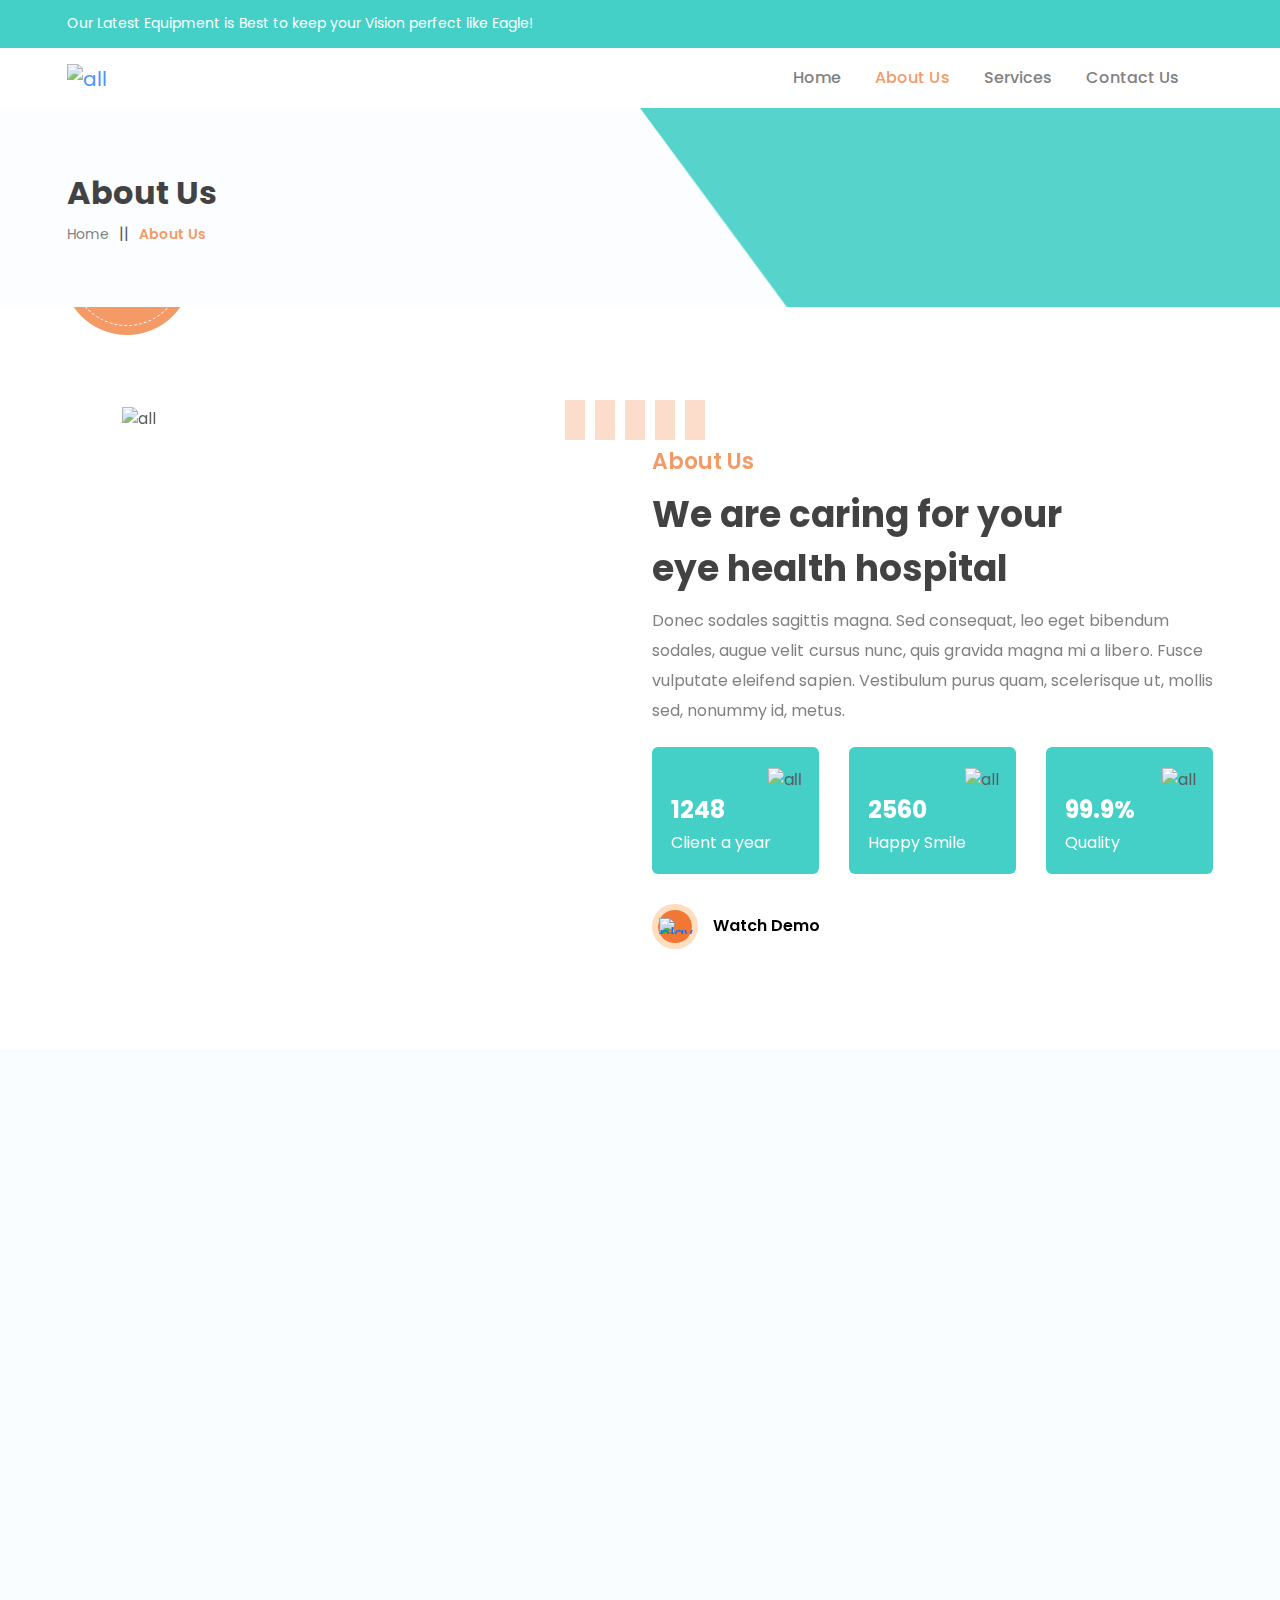
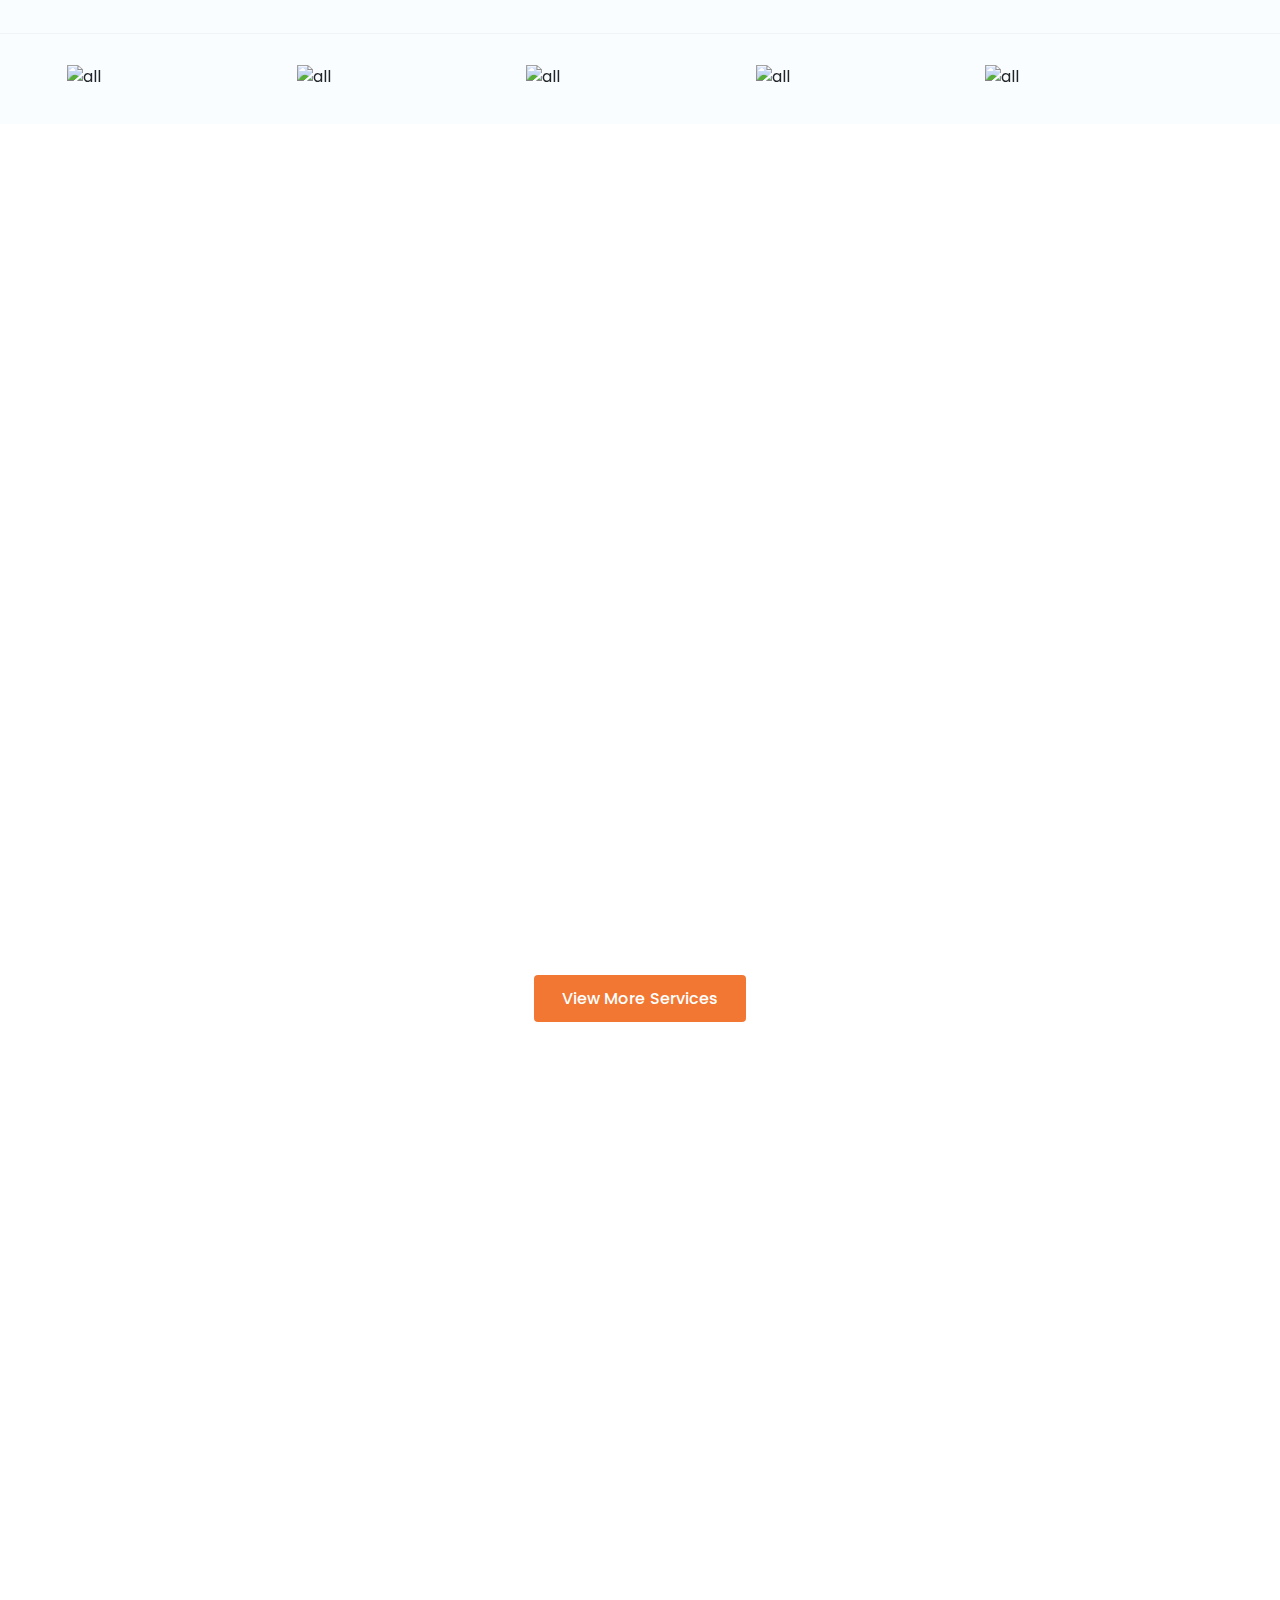
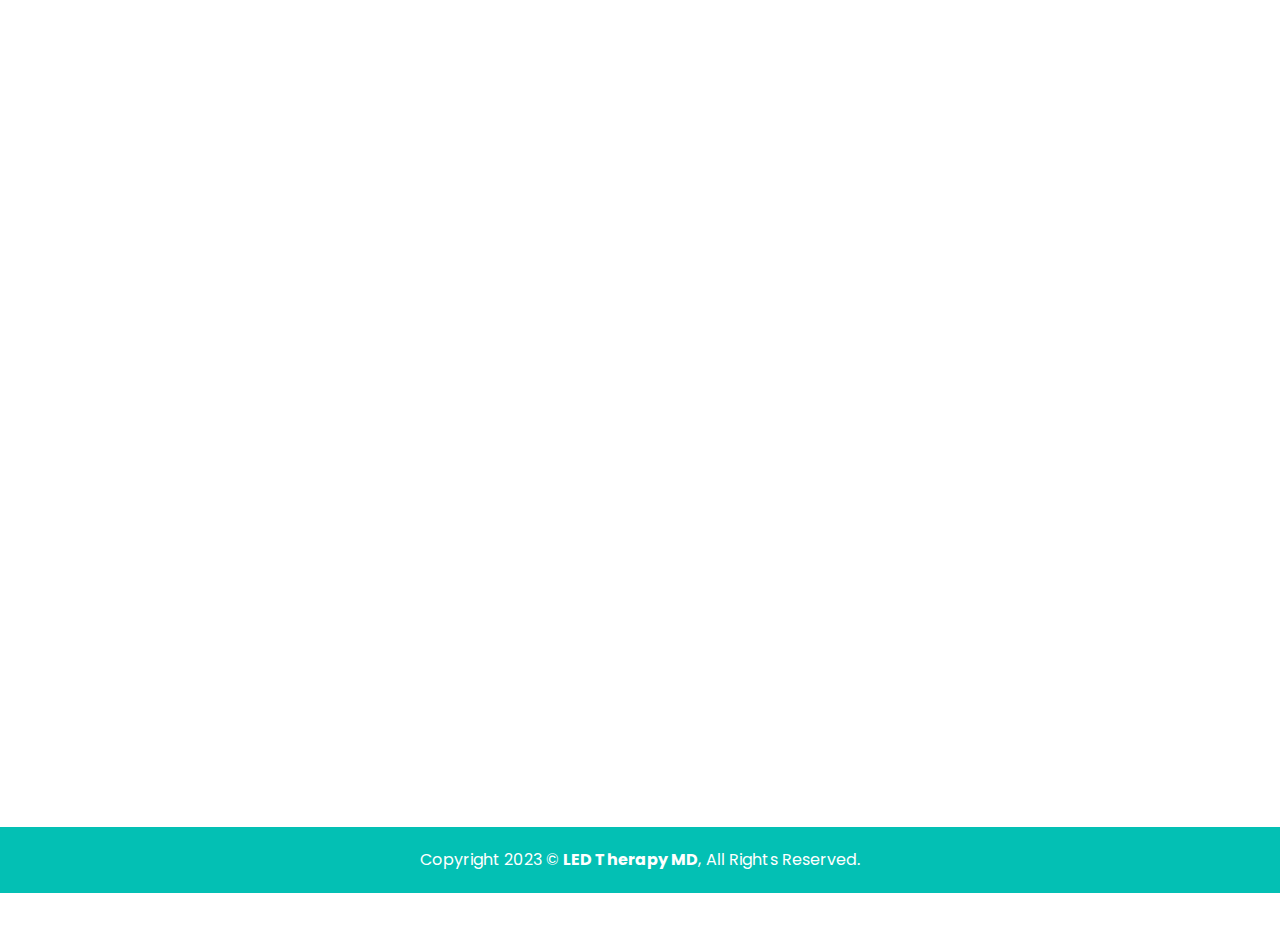
==== about-us.html @ 7382c35c "first commit" ====
<!DOCTYPE html>
<html lang="en">

    <head>
	<meta charset="UTF-8">
	<meta http-equiv="X-UA-Compatible" content="IE=edge">
	<meta name="viewport" content="width=device-width, initial-scale=1.0">
	<link rel="icon" type="image/x-icon" href="http://eyely.bracesol.com/assets/images/eyely-favicon.png">
	<title> About Us </title>
	<link href="assets/css/style.css" type="text/css" rel="stylesheet" media="all">
	<link href="assets/css/heo-css-lib.css" type="text/css" rel="stylesheet" media="all">
	<link href="assets/css/responsive.css" type="text/css" rel="stylesheet" media="all">
	<link href="assets/css/heo-slider.css" type="text/css" rel="stylesheet" media="all">
	<link href="assets/css/swiperslidermain.css" type="text/css" rel="stylesheet" media="all">
	<link href="assets/css/typography.css" type="text/css" rel="stylesheet" media="all">
	<link href="assets/css/bootstrap.min.css" rel="stylesheet" media="all" type="text/css">
	<link href="assets/css/select2.min.css" rel="stylesheet" type="text/css" media="all">
	<link href="assets/css/animatin-aos.css" rel="stylesheet" media="all" type="text/css">
	<link href="assets/css/fancybox.css" rel="stylesheet" media="all" type="text/css">
    </head>

    <body>
	<div class="loader-wrapper">
	    <div class="loaded flippers">
		<div></div>
		<div></div>
		<div></div>
		<div></div>
		<div></div>
	    </div>
	</div>
	<div class="heo-top-bar" data-aos="fade-down">
	    <div class="container">
		<div class="row no-gutters">
		    <div class="col-lg-8 col-md-8 col-sm-12 no-gutters">
			<div class="heo-tp-left">
			    <p>Our Latest Equipment is Best to keep your Vision perfect like Eagle!</p>
			</div>
		    </div>
		    <!-- <div class="col-lg-4 col-md-4 col-sm-12 no-gutters">
			<div class="heo-tp-right">
			    <ul>
				<li>
				    <p>Social: </p>
				</li>
				<li class="tb-social-list-item">
				    <a href="#"><span class="iconify" data-icon="icomoon-free:facebook" data-width="16" data-height="16"></span></a>
				</li>
				<li class="tb-social-list-item">
				    <a href="#"><span class="iconify" data-icon="icomoon-free:twitter" data-width="16" data-height="16"></span></a>
				</li>
				<li class="tb-social-list-item">
				    <a href="#"><span class="iconify" data-icon="jam:instagram" data-width="20" data-height="20"></span></a>
				</li>
				<li class="tb-social-list-item">
				    <a href="#"><span class="iconify" data-icon="icomoon-free:youtube" data-width="16" data-height="16"></span></a>
				</li>
			    </ul>

			</div>
		    </div> -->
		</div>
	    </div>
	</div>
	<!-- logo-nav-section -->
	<div class="heo-header-sec">
		<div class="container">
				<div class="row">
						<div class="heo-nav-bar-main">
								<nav class="navbar navbar-expand-lg ">
										<a class="navbar-brand " href="index.html"><img src="http://eyely.bracesol.com/assets/images/Eyely-logo.png" alt="all"></a>
										<button class="navbar-toggler" type="button" data-bs-toggle="collapse" data-bs-target="#navbarNavDropdown" aria-controls="navbarNavDropdown" aria-expanded="false" aria-label="Toggle navigation">
												<span class="navbar-toggler-icon"><span class="iconify" data-icon="uim:bars"></span></span>
										</button>
										<div class="collapse navbar-collapse heo-nav-bar " id="navbarNavDropdown">
												<ul class="navbar-nav">
														<li class="nav-item ">
																<a class="nav-link " href="index.html">Home</a>
														</li>
														<li class="nav-item">
																<a class="nav-link active" href="about-us.html">
																		About Us
																</a>
														</li>
														<li class="nav-item">
																<a class="nav-link" href="services.html">
																		Services
																</a>
														</li>
														<li class="nav-item">
																<a class="nav-link" href="contact-us.html">
																		Contact Us
																</a>
														</li>
												</ul>

										</div>

								</nav>
						</div>
				</div>

		</div>
</div>

	<section class="heo-sab-pages-banner" data-aos="fade-up">
	    <div class="container">
		<div class="heo-our-sub-page-caption">
		    <h2>About Us</h2>
		    <div class="heo-sub-pg-sub-cap">
			<a href="index.html">Home </a>
			<span>||</span>
			<a href="about-us.html" class="heo-cur-page"> About Us </a>
		    </div>
		</div>
	    </div>
	</section>

	<div class="heo-about-us-page" data-aos="fade-up">
	    <div class="container">
		<div class="heo-about-us-main">
		    <div class="row">
			<div class="col-lg-6 col-md-6 col-sm-12 col-12">
			    <div class="heo-au-main-img" data-aos="fade-up">
				<img src="http://eyely.bracesol.com/assets/images/about-us.png" alt="all">
				<div class="heo-au-exp-20">
				    <p>20+
					<small>Years of
					    Experience</small></p>
				</div>
			    </div>
			</div>
			<div class="col-lg-6 col-md-6 col-sm-12 col-12">
			    <div class="heo-au-right-sec" data-aos="fade-up">
				<div class="heo-au-heading">
				    <h4>About Us</h4>
				    <h2>We are caring for your eye health hospital</h2>
				</div>

				<div class="heo-au-detail" data-aos="fade-up">
				    <p class="heo-au-p">Donec sodales sagittis magna. Sed consequat, leo eget bibendum sodales, augue velit cursus nunc, quis gravida magna mi a libero. Fusce vulputate eleifend sapien. Vestibulum purus quam, scelerisque ut, mollis sed, nonummy
					id, metus.</p>
				</div>
				<div class="heo-au-acheivments" data-aos="fade-up">
				    <div class="heo-au-ac-item">
					<div class="au-ac-icon">
					    <img src="http://eyely.bracesol.com/assets/images/medal.svg" alt="all">
					</div>
					<div class="au-ac-content">
					    <h4>1248</h4>
					    <p>Client a year</p>
					</div>
				    </div>
				    <div class="heo-au-ac-item">
					<div class="au-ac-icon">
					    <img src="http://eyely.bracesol.com/assets/images/happiness.svg" alt="all">
					</div>
					<div class="au-ac-content">
					    <h4>2560</h4>
					    <p>Happy Smile</p>
					</div>
				    </div>
				    <div class="heo-au-ac-item">
					<div class="au-ac-icon">
					    <img src="http://eyely.bracesol.com/assets/images/like.svg" alt="all">
					</div>
					<div class="au-ac-content">
					    <h4>99.9%</h4>
					    <p>Quality</p>
					</div>
				    </div>
				</div>
				<div class="heo-au-watch-demo">
				    <a href="about-us.html">
					<div class="heo-au-play-bg">
					    <p class="heo-au-play">
						<img src="http://eyely.bracesol.com/assets/images/play.svg" alt="play">
					    </p>
					</div>
					<h6>Watch Demo</h6>
				    </a>
				</div>
			    </div>
			</div>
		    </div>
		</div>
	    </div>
	</div>
	<!-- heo-HOW IT’s WORK -->
	<section class="heo-au-how-works-sec">
	    <div class="heo-heading-sec" data-aos="zoom-in">
		<div class="container">
		    <div class="heo-headings">
			<h2>How It Works</h2>
			<h5>Choose a city and discover interesting spots to meet.</h5>
		    </div>
		</div>
	    </div>
	    <div class="heo-how-it-works-sec">
		<div class="container">
		    <div class="heo-how-it-works-main">
			<div class="row">
			    <div class="col-lg-4 col-md-6 col-sm-12 col-12">
				<div class="heo-hiw-list" data-aos="fade-up">
				    <div class="heo-hiw-img-icon"><span class="iconify" data-icon="uiw:date"></span></div>
				    <div class="heo-hiw-hover">
					<div class="heo-hiw-text">
					    <h5>Make An Appointment</h5>
					    <p>Lorem Ipsum simply dummy text of the printing and typesetting industry.</p>
					</div>
				    </div>
				    <div class="heo-hiw-bottom-img"><img src="http://eyely.bracesol.com/assets/images/step-01.svg" alt="all"></div>
				</div>
			    </div>
			    <div class="col-lg-4 col-md-6 col-sm-12 col-12">
				<div class="heo-hiw-list" data-aos="fade-up">
				    <div class="heo-hiw-img-icon"><span class="iconify" data-icon="ep:view"></span></div>
				    <div class="heo-hiw-hover">
					<div class="heo-hiw-text">
					    <h5>General Checkup</h5>
					    <p>Lorem Ipsum simply dummy text of the printing and typesetting industry.</p>
					</div>
				    </div>
				    <div class="heo-hiw-bottom-img"><img src="http://eyely.bracesol.com/assets/images/step-02.svg" alt="all"></div>
				</div>
			    </div>
			    <div class="col-lg-4 col-md-6 col-sm-12 col-12">
				<div class="heo-hiw-list heo-hiw-list-last" data-aos="fade-up">
				    <div class="heo-hiw-img-icon"><span class="iconify" data-icon="bi:file-earmark-medical"></span></div>
				    <div class="heo-hiw-hover">
					<div class="heo-hiw-text">
					    <h5>Prescribe & Payment</h5>
					    <p>Lorem Ipsum simply dummy text of the printing and typesetting industry.</p>
					</div>
				    </div>
				    <div class="heo-hiw-bottom-img"><img src="http://eyely.bracesol.com/assets/images/step-03.svg" alt="all"></div>
				</div>
			    </div>
			</div>
		    </div>
		</div>
	    </div>
	    <div class="heo-au-brands-slider">
		<hr class="heo-bs-hr">
		<div class="container">
		    <div class="heo-brands-slider-main">
			<div class="swiper-container heo-testi-swiper-container">
			    <!-- Additional required wrapper -->
			    <div class="swiper-wrapper">
				<!-- Slides -->
				<div class="swiper-slide"><img src="http://eyely.bracesol.com/assets/images/brand-1.png" alt="all">
				</div>
				<div class="swiper-slide"><img src="http://eyely.bracesol.com/assets/images/brand-6.png" alt="all">
				</div>
				<div class="swiper-slide"><img src="http://eyely.bracesol.com/assets/images/brand-4.png" alt="all">
				</div>
				<div class="swiper-slide"><img src="http://eyely.bracesol.com/assets/images/brand-5.png" alt="all">
				</div>
				<div class="swiper-slide"><img src="http://eyely.bracesol.com/assets/images/brand-6.png" alt="all">
				</div>
			    </div>
			    <!-- If we need navigation buttons -->
			</div>
		    </div>
		</div>
	    </div>
	</section>

	<!-- heo-services-section -->

	<section class="heo-au-services-sec">
	    <div class="heo-heading-sec" data-aos="zoom-in">
		<div class="container">
		    <div class="heo-headings">
			<h2>Eye Care Services</h2>
			<h5>Choose a city and discover interesting spots to meet.</h5>
		    </div>
		</div>
	    </div>
	    <div class="container">
		<div class="heo-services-main">
		    <div class="row ">
			<div class="col-lg-4 col-md-6 col-sm-6 col-12">
			    <div class="heo-ecs-list" data-aos="fade-up">
				<div class="heo-ecs-img">
				    <div class="heo-ecs-banner-img">
					<a href="services-detail.html"><img src="http://eyely.bracesol.com/assets/images/ecs-1.png" alt="all"></a>
				    </div>
				    <div class="hec-ecs-img-icon heo-btn-primary"><img src="http://eyely.bracesol.com/assets/images/testing-glasses.svg" alt="all"></div>
				</div>
				<div class="heo-ecs-text">
				    <h4><a href="services-detail.html">Surgical Procedure</a></h4>
				    <p>Lorem Ipsum simply dummy text of the printing and typesetting industry.</p>
				    <div class="heo-ecs-read-more">
					<a href="services-detail.html">
					    <h6>Read More</h6>
					    <p class="heo-read-more"><span class="iconify" data-icon="ep:d-arrow-right" data-width="12" data-height="12"></span></p>
					</a>
				    </div>
				</div>
				<div class="heo-ecs-bottom-img"><img src="http://eyely.bracesol.com/assets/images/ecs-muted-img-1.png" alt="all"></div>
			    </div>
			</div>

			<div class="col-lg-4 col-md-6 col-sm-6 col-12">
			    <div class="heo-ecs-list" data-aos="fade-up">
				<div class="heo-ecs-img">
				    <div class="heo-ecs-banner-img">
					<a href="services-detail.html"><img src="http://eyely.bracesol.com/assets/images/ecs-2.png" alt="all"></a>
				    </div>
				    <div class="hec-ecs-img-icon  heo-btn-primary heo-btn-primary"><img src="http://eyely.bracesol.com/assets/images/eye1.svg" alt="all"></div>
				</div>
				<div class="heo-ecs-text">
				    <h4><a href="services-detail.html">Laser Lasik</a></h4>
				    <p>Lorem Ipsum simply dummy text of the printing and typesetting industry.</p>
				    <div class="heo-ecs-read-more">
					<a href="services-detail.html">
					    <h6>Read More</h6>
					    <p class="heo-read-more"><span class="iconify" data-icon="ep:d-arrow-right" data-width="12" data-height="12"></span></p>
					</a>
				    </div>
				</div>
				<div class="heo-ecs-bottom-img"><img src="http://eyely.bracesol.com/assets/images/ecs-muted-img-2.png" alt="all"></div>
			    </div>
			</div>
			<div class="col-lg-4 col-md-6 col-sm-6 col-12">
			    <div class="heo-ecs-list" data-aos="fade-up">
				<div class="heo-ecs-img">
				    <div class="heo-ecs-banner-img">
					<a href="services-detail.html"><img src="http://eyely.bracesol.com/assets/images/ecs-3.png" alt="all"></a>
				    </div>
				    <div class="hec-ecs-img-icon  heo-btn-primary"><img src="http://eyely.bracesol.com/assets/images/laser-surgery.svg" alt="all"></div>
				</div>
				<div class="heo-ecs-text">

				    <h4> <a href="services-detail.html">Eye Therapy</a></h4>


				    <p>Lorem Ipsum simply dummy text of the printing and typesetting industry.</p>
				    <div class="heo-ecs-read-more">
					<a href="services-detail.html">
					    <h6>Read More</h6>
					    <p class="heo-read-more"><span class="iconify" data-icon="ep:d-arrow-right" data-width="12" data-height="12"></span></p>
					</a>
				    </div>
				</div>
				<div class="heo-ecs-bottom-img"><img src="http://eyely.bracesol.com/assets/images/ecs-muted-img-3.png" alt="all"></div>
			    </div>
			</div>
			<div class="col-lg-4 col-md-6 col-sm-6 col-12">
			    <div class="heo-ecs-list" data-aos="fade-up">
				<div class="heo-ecs-img">
				    <div class="heo-ecs-banner-img">
					<a href="services-detail.html"><img src="http://eyely.bracesol.com/assets/images/ecs-4.png" alt="all"></a>
				    </div>
				    <div class="hec-ecs-img-icon  heo-btn-primary"><img src="http://eyely.bracesol.com/assets/images/red-eyes.svg" alt="all"></div>
				</div>
				<div class="heo-ecs-text">

				    <h4> <a href="services-detail.html">Dry infection Threat</a></h4>

				    <p>Lorem Ipsum simply dummy text of the printing and typesetting industry.</p>
				    <div class="heo-ecs-read-more">
					<a href="services-detail.html">
					    <h6>Read More</h6>
					    <p class="heo-read-more"><span class="iconify" data-icon="ep:d-arrow-right" data-width="12" data-height="12"></span></p>
					</a>
				    </div>
				</div>
				<div class="heo-ecs-bottom-img"><img src="http://eyely.bracesol.com/assets/images/ecs-muted-img-4.png" alt="all"></div>
			    </div>
			</div>
			<div class="col-lg-4 col-md-6 col-sm-6 col-12">
			    <div class="heo-ecs-list" data-aos="fade-up">
				<div class="heo-ecs-img">
				    <div class="heo-ecs-banner-img">
					<a href="services-detail.html"><img src="http://eyely.bracesol.com/assets/images/ecs-5.png" alt="all"></a>
				    </div>
				    <div class="hec-ecs-img-icon  heo-btn-primary"><img src="http://eyely.bracesol.com/assets/images/laser-surgery-1.svg" alt="all"></div>
				</div>
				<div class="heo-ecs-text">

				    <h4> <a href="services-detail.html">Eye Test Care</a></h4>

				    <p>Lorem Ipsum simply dummy text of the printing and typesetting industry.</p>
				    <div class="heo-ecs-read-more">
					<a href="services-detail.html">
					    <h6>Read More</h6>
					    <p class="heo-read-more"><span class="iconify" data-icon="ep:d-arrow-right" data-width="12" data-height="12"></span></p>
					</a>
				    </div>
				</div>
				<div class="heo-ecs-bottom-img"><img src="http://eyely.bracesol.com/assets/images/ecs-muted-img-5.png" alt="all"></div>
			    </div>
			</div>
			<div class="col-lg-4 col-md-6 col-sm-6 col-12">
			    <div class="heo-ecs-list" data-aos="fade-up">
				<div class="heo-ecs-img">
				    <div class="heo-ecs-banner-img">
					<a href="services-detail.html"><img src="http://eyely.bracesol.com/assets/images/ecs-6.png" alt="all"></a>
				    </div>
				    <div class="hec-ecs-img-icon  heo-btn-primary"><img src="http://eyely.bracesol.com/assets/images/lens-holder-1.svg" alt="all"></div>
				</div>
				<div class="heo-ecs-text">

				    <h4><a href="services-detail.html">Contact Lenses</a></h4>

				    <p>Lorem Ipsum simply dummy text of the printing and typesetting industry.</p>
				    <div class="heo-ecs-read-more">
					<a href="services-detail.html">
					    <h6>Read More</h6>
					    <p class="heo-read-more"><span class="iconify" data-icon="ep:d-arrow-right" data-width="12" data-height="12"></span></p>
					</a>
				    </div>
				</div>
				<div class="heo-ecs-bottom-img"><img src="http://eyely.bracesol.com/assets/images/ecs-muted-img-6.png" alt="all"></div>
			    </div>
			</div>

		    </div>
		    <div class="heo-view-more"><a href="services.html" class="heo-btn-success">View More Services</a></div>
		</div>
	    </div>
	</section>

	<!-- heo-TESTIMONIALS-sec -->

	<section class="heo-au-testiminial-sec" data-aos="fade-up">
	    <div class="container">
		<div class="heo-heading-sec" data-aos="zoom-in">
		    <div class="container">
			<div class="heo-headings">
			    <h2>What Our Client’s Say</h2>
			    <h5>Choose a city and discover interesting spots to meet.</h5>
			</div>
		    </div>
		</div>
		<div class="heo-testiminial-main">

		    <div class="row">
			<div class="col-lg-12 col-md-12 col-sm-12 col-12">
			    <div class="heo-tm-feedbackslider" data-aos="zoom-in">
				<div class="swiper-container heo-clients-fb">
				    <!-- Additional required wrapper -->
				    <div class="swiper-wrapper">
					<!-- Slides -->
					<div class="swiper-slide">
					    <div class="heo-cilent-fb-inner">
						<div class="heo-client-fb-img"><img src="http://eyely.bracesol.com/assets/images/Ellipse-1977.png" alt="all"></div>
						<div class="client-fb-name">
						    <h5>Isabel jhon</h5>
						    <h6>Manager</h6>
						</div>
						<div class="heo-client-fb-msg" data-aos="fade-up">

						    <div class="client-fb-detail">
							<p data-aos="fade-up">Donec quam felis, ultricies nec, pellentesque eu, pretium quis, sem. Nulla consequat massa quis enim. Donec pede justo, fringilla vel, aliquet nec, vulputate eget, arcu.</p>
						    </div>
						</div>
					    </div>
					</div>
					<div class="swiper-slide">
					    <div class="heo-cilent-fb-inner">
						<div class="heo-client-fb-img"><img src="http://eyely.bracesol.com/assets/images/client-img.png" alt="all"></div>
						<div class="client-fb-name">
						    <h5>Marley</h5>
						    <h6>Coordinator</h6>
						</div>
						<div class="heo-client-fb-msg" data-aos="fade-up">

						    <div class="client-fb-detail">
							<p data-aos="fade-up">Donec quam felis, ultricies nec, pellentesque eu, pretium quis, sem. Nulla consequat massa quis enim. Donec pede justo, fringilla vel, aliquet nec, vulputate eget, arcu.</p>
						    </div>
						</div>
					    </div>
					</div>
					<div class="swiper-slide">
					    <div class="heo-cilent-fb-inner">
						<div class="heo-client-fb-img"><img src="http://eyely.bracesol.com/assets/images/warren.png" alt="all"></div>
						<div class="client-fb-name">
						    <h4>Warren</h4>
						    <h6>Director</h6>
						</div>
						<div class="heo-client-fb-msg" data-aos="fade-up">

						    <div class="client-fb-detail">
							<p data-aos="fade-up">Donec quam felis, ultricies nec, pellentesque eu, pretium quis, sem. Nulla consequat massa quis enim. Donec pede justo, fringilla vel, aliquet nec, vulputate eget, arcu.</p>
						    </div>
						</div>
					    </div>
					</div>
				    </div>
				    <!-- If we need pagination -->

				</div>
			    </div>
			</div>
		    </div>
		</div>
	    </div>
	</section>

	<!-- heo-blog-sec -->





	<!-- heo-Scroll-top-sec -->
	<div id="scrollTopBtn" title="Go to top">
	    <div class="heo-btn-success"><span class="iconify" data-icon="oi:arrow-top" data-width="18"></span></div>
	</div>


	<!-- heo-footr-sec -->
	<footer class="heo-main-footer">
		<div class="heo-footer-newsletter" data-aos="fade-up">
				<div class="container">
						<div class="heo-footer-newsletter-main">
								<div class="row">
										<div class="col-lg-6 col-md-6 col-12">
												<div class="heo-footer-newsletter-text">
														<h5>Subscribe Our Email Newsletter & Stay Tuned</h5>
														<p>Nam quam nunc, blandit vel, luctus pulvinar, hendrerit id, lorem. Maecenas necNam quam nunc, blandit vel,</p>
												</div>
										</div>
										<div class="col-lg-6 col-md-6 col-12">
												<div class="heo-footer-nl-btn">
														<input type="email" placeholder="Your email address">
														<button id="submit" class="heo-btn-success">Subscribe</button>
												</div>
										</div>
								</div>
						</div>
				</div>
		</div>

		<section class="heo-footer-sec" data-aos="fade-up">
				<div class="container">
						<div class="heo-footer-main">
								<div class="row">
										<div class="col-lg-4 col-md-4 col-sm-12 col-12">
												<div class="heo-footer-information">
														<div class="heo-footer-log-head">
																<div class="heo-footer-logo" data-aos="fade-up"><img src="http://eyely.bracesol.com/assets/images/Eyely-logo.png" alt="all"></div>
																<p data-aos="fade-up">Nam quam nunc, blandit vel, luctus pulvinar, hendrerit id, lorem. Maecenas nec odio et ante tincidunt tempus. Donec vitae sapien ut libero venenatis faucibus.Etiam sit amet </p>
														</div>

														<div class="heo-footer-contact">
																<div data-aos="fade-up"><a href="tel:+96858624824"><span class="iconify" data-icon="carbon:phone-voice" data-width="20"></span>+9685 (8624) 824</a>
																</div>
																<div data-aos="fade-up"><a href="mailto:healthieo@eyecare.com"><span class="iconify" data-icon="clarity:email-solid" data-width="20"></span>healthieo@eyecare.com</a>
																</div>
																<div data-aos="fade-up"><a href="javascript:void(0)"><span class="iconify" data-icon="entypo:location-pin" data-width="20"></span>Kaduruwela , Kona utter</a>
																</div>
														</div>
												</div>

										</div>
										<div class="col-lg-4 col-md-4 col-sm-6 col-12">
												<div class="heo-footer-quick-links">
														<h5 data-aos="fade-up">Quick Links</h5>
														<ul data-aos="fade-up">
																<li>
																		<div class="heo-footer-ql-nav"><span class="iconify" data-icon="map:circle" data-width="8"></span><a href="about-us.html">About Us</a></div>

																</li>
																<li>
																		<div class="heo-footer-ql-nav"><span class="iconify" data-icon="map:circle" data-width="8"></span><a href="contact-us.html">Contact Us</a></div>
																</li>
																<li>
																		<div class="heo-footer-ql-nav"><span class="iconify" data-icon="map:circle" data-width="8"></span><a href="services.html">Services</a></div>
																</li>
														</ul>
												</div>
										</div>
										<!-- <div class="col-lg-4 col-md-4 col-sm-6 col-12">
												<div class="heo-best-gallery-list">
														<h5 data-aos="fade-up">Best Gallery</h5>
														<div class="row" data-aos="fade-up">
																<div class="col-xl-3 col-lg-4 col-md-6 col-sm-4 col-3">
																		<div class="heo-best-gallery-img">
																				<a data-fancybox="ftr-gallery" data-src="http://eyely.bracesol.com/assets/images/Rectangle-1640.png">
																						<img src="http://eyely.bracesol.com/assets/images/Rectangle-1640.png" class="heo-blog-img-responsive" alt="Trail">
																				</a>
																		</div>
																</div>
																<div class="col-xl-3 col-lg-4 col-md-6 col-sm-4 col-3">
																		<div class="heo-best-gallery-img">
																				<a data-fancybox="ftr-gallery" data-src="http://eyely.bracesol.com/assets/images/Rectangle-1641.png">
																						<img src="http://eyely.bracesol.com/assets/images/Rectangle-1641.png" class="heo-blog-img-responsive" alt="Trail">
																				</a>
																		</div>
																</div>
																<div class="col-xl-3 col-lg-4 col-md-6 col-sm-4 col-3">
																		<div class="heo-best-gallery-img">
																				<a data-fancybox="ftr-gallery" data-src="http://eyely.bracesol.com/assets/images/Rectangle-1642.png">
																						<img src="http://eyely.bracesol.com/assets/images/Rectangle-1642.png" class="heo-blog-img-responsive" alt="Trail">
																				</a>
																		</div>
																</div>
																<div class="col-xl-3 col-lg-4 col-md-6 col-sm-4 col-3">
																		<div class="heo-best-gallery-img">
																				<a data-fancybox="ftr-gallery" data-src="http://eyely.bracesol.com/assets/images/Rectangle-1643.png">
																						<img src="http://eyely.bracesol.com/assets/images/Rectangle-1643.png" class="heo-blog-img-responsive" alt="Trail">
																				</a>
																		</div>
																</div>
																<div class="col-xl-3 col-lg-4 col-md-6 col-sm-4 col-3">
																		<div class="heo-best-gallery-img">
																				<a data-fancybox="ftr-gallery" data-src="http://eyely.bracesol.com/assets/images/Rectangle-1644.png">
																						<img src="http://eyely.bracesol.com/assets/images/Rectangle-1644.png" class="heo-blog-img-responsive" alt="Trail">
																				</a>
																		</div>
																</div>
																<div class="col-xl-3 col-lg-4 col-md-6 col-sm-4 col-3">
																		<div class="heo-best-gallery-img">
																				<a data-fancybox="ftr-gallery" data-src="http://eyely.bracesol.com/assets/images/Rectangle-1645.png">
																						<img src="http://eyely.bracesol.com/assets/images/Rectangle-1645.png" class="heo-blog-img-responsive" alt="Trail">
																				</a>
																		</div>
																</div>
																<div class="col-xl-3 col-lg-4 col-md-6 col-sm-4 col-3">
																		<div class="heo-best-gallery-img">
																				<a data-fancybox="ftr-gallery" data-src="http://eyely.bracesol.com/assets/images/Rectangle-1646.png">
																						<img src="http://eyely.bracesol.com/assets/images/Rectangle-1646.png" class="heo-blog-img-responsive" alt="Trail">
																				</a>
																		</div>
																</div>
																<div class="col-xl-3 col-lg-4 col-md-6 col-sm-4 col-3">
																		<div class="heo-best-gallery-img">
																				<a data-fancybox="ftr-gallery" data-src="http://eyely.bracesol.com/assets/images/Rectangle-1647.png">
																						<img src="http://eyely.bracesol.com/assets/images/Rectangle-1647.png" class="heo-blog-img-responsive" alt="Trail">
																				</a>
																		</div>
																</div>
														</div>
												</div>
												<div class="heo-footer-sl-main">
														<h6>Social:</h6>
														<div class="heo-footer-social-link">
																<ul>
																		<li><a href="javascript:void(0)" class="heo-btn-primary"><span class="iconify" data-icon="fontisto:facebook" data-width="15" data-height="18"></span></a></li>
																		<li><a href="javascript:void(0)" class="heo-btn-primary"><span class="iconify" data-icon="el:twitter" data-width="15"></span></a></li>
																		<li><a href="javascript:void(0)" class="heo-btn-primary"><span class="iconify" data-icon="bi:instagram" data-width="15"></span></a></li>
																		<li><a href="javascript:void(0)" class="heo-btn-primary"><span class="iconify" data-icon="icomoon-free:youtube" data-width="15" data-height="20"></span></a></li>
																</ul>
														</div>
												</div>
										</div> -->
								</div>
						</div>
				</div>
		</section>
		<div class="footer-copyright-sec">
				<div class="container">
						<div class="heo-footer-copy-rights">
								<div class="heo-footer-comp-cr">
										<p>Copyright 2023 © <b>LED Therapy MD</b>, All Rights Reserved.</p>
								</div>

						</div>
				</div>
		</div>
</footer>

	<!-- js-files -->
	<script src="assets/js/jquery-3.3.1.min.js"></script>
	<script src="assets/js/main.js"></script>
	<script src="assets/js/heo-slider.js"></script>
	<script src="assets/js/fancybox.js"></script>
	<script src="assets/js/bootstrap.bundle.min.js"></script>
	<script src="assets/js/heo-slider.js"></script>
	<script src="assets/js/iconify.min.js"></script>
	<script src="assets/js/select2.min.js"></script>
	<script src="assets/js/animation-aos.js"></script>
	<script>
	    AOS.init({
		duration: 1200,
		offset: 100,
		once: true
	    });
	</script>
	<!-- js-files -->
    </body>
</html>
---- assets/css/style.css ----
* {
    margin: 0px;
    padding: 0px;
    box-sizing: border-box;
}

.container {
    max-width: 1170px;
    width: 100%;
    margin: 0px auto;
}

body,
html {
    scroll-behavior: smooth;
    width: 100%;
}
/* ==================top-bar =================*/

.heo-top-bar {
    background-color: var(--heo-primary);
}

.heo-top-bar .row {
    background-color: var(--heo-primary);
}

.no-gutters {
    margin-right: 0 !important;
    margin-left: 0 !important;
    padding-right: 0 !important;
    padding-left: 0 !important;
}

.heo-tp-left {
    padding: 13px 0px 14px;
}

.heo-top-bar p {
    margin-bottom: 0px;
}

.heo-tp-left p {
    color: var(--heo-light);
    font-style: normal;
    line-height: 21px !important;
    font-size: 14px !important;
}

.heo-tp-right ul {
    margin: 0px;
    padding: 0px;
    display: flex;
    gap: 2px;
    justify-content: flex-end;
    align-items: center;
}

.heo-tp-right ul li {
    margin-bottom: 0px;
    list-style: none;
}

.heo-tp-right ul li p {
    list-style: none;
    color: var(--heo-light);
    padding: 13px 19px 14px 0px;
    line-height: 21px !important;
    font-size: 14px !important;
}

li.tb-social-list-item {
    max-width: 40px;
    width: 100%;
    background: rgb(0, 0, 0, 0.2);
    padding: 12px 15px;
    display: flex;
    justify-content: center;
    align-items: center;
}

li.tb-social-list-item:hover {
    background: var(--heo-success);
    transition: ease 0.5s;
}

.heo-tp-right ul li a {
    font-size: 16px;
    color: var(--heo-light);
}
/* =================logo-nav-baaaar=============== */

.dropdown:hover .dropdown-menu {
    display: block;
}

.navbar-toggler-icon {
    display: flex !important;
    align-items: center;
}

.heo-nav-bar-main .heo-nav-bar {
    background: var(--heo-light);
    border-radius: 10px;
}

.navbar-expand-lg .navbar-collapse {
    justify-content: flex-end;
}

.heo-nav-bar-main .navbar {
    padding: 0px;
}

.heo-nav-bar-main .navbar-brand {
    margin-right: 97px !important;
    padding: 0px !important;
}

.heo-nav-bar .nav-link {
    padding: 0px !important;
    margin-right: 34px;
}

.heo-nav-bar {
    justify-content: space-between;
}

.heo-nav-bar svg {
    color: var(--heo-primary);
}

li.nav-item .active {
    color: var(--heo-success);
}

li.nav-item .active svg {
    color: var(--heo-success);
}

.dropdown-item.active,
.dropdown-item:active {
    color: var(--heo-light) !important;
    background: var(--heo-primary) !important;
}

.heo-nav-bar svg:hover {
    color: var(--heo-success);
    transition: ease 0.5s;
}

.heo-nav-bar ul {}

.heo-nav-bar li a {
    display: flex;
    align-items: center;
}

.heo-nav-bar ul li a {
    font-weight: 500;
    font-size: 16px;
    line-height: 17px;
    /* identical to box height */
    letter-spacing: 0.0015em;
    color: var(--heo-davyGray);
    height: 60px;
    line-height: 60px;
}

.heo-nav-bar ul li a:hover {
    color: var(--heo-success);
    transition: ease 0.5s;
}

.heo-dropdown-menu {
    border: none !important;
    padding: 0px !important;
    border-radius: 4px !important;
    box-shadow: rgba(50, 50, 93, 0.25) 0px 13px 27px -5px, rgba(0, 0, 0, 0.3) 0px 8px 16px -8px;
    z-index: 1;
}

.heo-dropdown-menu .dropdown-item {
    font-size: 14px !important;
    font-weight: 500 !important;
    line-height: 45px !important;
    height: 45px;
    background: var(--heo-light);
    color: var(--heo-davyGray);
}

.heo-dropdown-menu li {
    border-bottom: 1px solid var(--heo-whisper) !important;
}

.heo-dropdown-menu li:last-child {
    border-bottom: 0px !important;
}

.heo-dropdown-menu .dropdown-item:hover {
    color: var(--heo-light);
    background: var(--heo-primary) !important;
}

.heo-dropdown-menu .dropdown-item:hover {
    background: var(--heo-primary) !important;
}

.navbar-toggler:focus {
    box-shadow: none !important;
}
/* ============================slider-section========================== */

.heo-header-slider-main {
    padding: 100px 0px 165px;
}

section.heo-slider-sec .swiper-container {
    max-width: 1140px;
}

.heo-header-slide-img {
    position: absolute;
    bottom: 0px;
    top: 0px;
    right: 10px;
    z-index: -1;
}

.heo-header-slide-img img {
    width: 100%;
    height: 100%;
}

.heo-header-slider-main h4 {
    color: var(--heo-success);
    margin-bottom: 0px;
}

.heo-header-slider-main h1 {
    color: var(--heo-dark);
    margin-bottom: 0px;
}

.heo-header-slider-main h1 span {
    display: block;
    font-weight: 700;
    font-size: 34px;
    line-height: 42px;
    /* identical to box height */
}

.heo-header-slider-main small {
    color: var(--heo-success);
    font-weight: 700;
    font-size: 34px;
    line-height: 42px;
}

.heo-header-slider-main p {
    margin-bottom: 0px;
    font-weight: 500;
    font-size: 16px;
    line-height: 24px;
    /* or 150% */
    letter-spacing: 0.15px;
    color: var(--heo-davyGray);
    width: 558px;
}

.heo-header-slider-text {
    display: flex;
    flex-wrap: wrap;
    align-items: flex-start;
    gap: 5px;
    flex-direction: column;
}

.heo-slider-sec {
    padding: 60px 0px 0px;
    margin-bottom: 100px;
}

.heo-header-slider-app-btn {
    display: flex;
    align-items: center;
    flex-wrap: wrap;
    gap: 25px;
    margin-top: 31px;
}

.heo-header-slider-app-btn a {
    text-decoration: none;
    padding: 15px 19px;
    font-weight: 500;
    font-size: 16px;
    line-height: 19px;
    border-radius: 4px;
}
/* ============================heading-section=============== */

.heo-headings {
    text-align: center;
}

.heo-headings h2 {
    color: var(--heo-dark);
    margin-bottom: 10px;
    text-transform: capitalize;
}

.heo-headings h5 {
    color: var(--heo-davyGray);
    margin-bottom: 0px;
}
/* =================our-services=============== */

.heo-services-main {
    padding-bottom: 100px;
    margin-top: 80px;
}

.heo-ecs-list {
    background: var(--heo-light);
}

.heo-ecs-list .heo-ecs-banner-img img {
    width: 100%;
}

.heo-ecs-list a {
    text-decoration: none;
    color: var(--heo-charcol);
}

.heo-ecs-img {
    position: relative;
}

.hec-ecs-img-icon {
    position: absolute;
    bottom: -25px;
    left: 22px;
    padding: 11px;
    border-radius: 40px;
    background-color: var(--heo-success);
    offset: 0px;
    outline: 1px dashed var(--heo-light);
    outline-offset: -10px;
    height: 76px;
    width: 76px;
    text-align: center;
    line-height: 49px;
}

.hec-ecs-img-icon:hover {
    background-color: var(--heo-primary);
}

.heo-ecs-text {
    padding: 49px 28px 37px 30px;
    border: 1px solid var(--heo-whisper);
    border-radius: 0px 0px 6px 6px;
}

.heo-ecs-text h4 {
    color: var(--heo-dark);
    margin: 0px;
}

.heo-ecs-text a:hover {
    color: var(--heo-primary);
}

.heo-ecs-text a:hover .heo-read-more {
    background-color: var(--heo-primary);
    color: var(--heo-light);
}

.heo-ecs-text p {
    color: var(--heo-davyGray);
    margin: 0px;
    padding: 10px 0px;
}

.heo-ecs-read-more a {
    display: flex;
    flex-direction: row;
    align-items: center;
    gap: 14px;
}

.heo-ecs-read-more h6 {
    margin-bottom: 0px;
}

.heo-ecs-text p.heo-read-more {
    background: var(--heo-success);
    padding: 4px;
    border-radius: 20px;
    color: var(--heo-light);
    height: 25px !important;
    width: 25px;
    display: inline-block;
    line-height: 0px;
    text-decoration: none;
    display: flex;
    align-items: center;
    justify-content: center;
}

.heo-ecs-list {
    position: relative;
    margin-bottom: 30px;
    border-radius: 6px;
}

.heo-ecs-list:hover {
    box-shadow: 0px 2px 16px rgba(70, 70, 70, 0.2);
}

.heo-ecs-bottom-img {
    position: absolute;
    bottom: 10px;
    right: 28px;
    max-width: 65px;
    width: 100%;
}

.heo-ecs-bottom-img img {
    width: 100%;
}

.heo-view-more {
    text-align: center;
    margin-top: 30px;
}

.heo-view-more a {
    text-decoration: none;
    font-style: normal;
    font-weight: 500;
    font-size: 16px;
    line-height: 19px;
    letter-spacing: 0.0015em;
    padding-bottom: 7px;
    padding: 14px 28px;
    border-radius: 4px;
    display: inline-block;
}
/* ++++++++++++++++++++++ABOUT_US++++++++++++++++++++++++ */

.heo-about-us-sec {
    background: var(--heo-apAliceBlue);
    mix-blend-mode: multiply;
    position: relative;
}

.heo-about-us-main {
    padding: 100px 0;
    margin-bottom: 100px;
}

.heo-about-us-sec::before {
    content: url(../images/au-sec-bg.png);
    position: absolute;
    right: 20px;
    top: 20px;
}

.heo-about-us-sec::after {
    content: url(../images/au-sec-bg.png);
    position: absolute;
    left: 20px;
    bottom: 20px;
    z-index: -1;
}

.heo-au-heading h4 {
    color: var(--heo-success);
    margin: 38px 0px 10px;
}

.heo-au-heading h2 {
    max-width: 411px;
    width: 100%;
    margin-bottom: 10px;
    color: var(--heo-dark);
}

.heo-au-main-img {
    position: relative;
    display: flex;
    justify-content: flex-end;
    padding-right: 6px;
}

.heo-au-main-img img {
    width: 100%;
    max-width: 500px;
}

.heo-au-detail {
    width: 100%;
}

.heo-au-detail p {
    margin-bottom: 21px;
    color: var(--heo-davyGray);
}

.heo-au-acheivments {
    display: flex;
    flex-direction: row;
    gap: 30px;
}

.heo-au-ac-item {
    background: var(--heo-primary);
    border-radius: 6px;
    padding: 20px 17px 16px 19px;
    max-width: 170px;
    width: 100%;
}

.heo-au-ac-item:hover {
    background: var(--heo-success);
}

.au-ac-icon {
    text-align: right;
}

.au-ac-content h4 {
    font-weight: 700 !important;
    font-size: 24px !important;
    line-height: 36px !important;
    color: var(--heo-light);
    margin-bottom: 0px;
}

.au-ac-content p {
    color: var(--heo-light);
    margin-bottom: 0px !important;
}

.heo-au-watch-demo a {
    display: flex;
    flex-direction: row;
    align-items: center;
    gap: 15px;
    text-decoration: none;
    margin-top: 30px;
}

.heo-au-play-bg {
    border: 6px solid rgba(255, 119, 0, 0.25);
    border-radius: 100px;
}

.heo-au-play {
    width: 33.56px;
    height: 33.56px;
    background-color: var(--heo-success);
    border-radius: 50px;
    display: flex;
    align-items: center;
    line-height: 0px !important;
    margin-bottom: 0px;
    justify-content: center;
}

.heo-au-play img {
    margin-left: 3px;
}

.heo-au-watch-demo h6 {
    color: var(--heo-dark);
    margin-bottom: 0px;
}

.heo-au-watch-demo h6:hover {
    color: var(--heo-success);
}

.heo-about-us-main .heo-headings {
    text-align: left;
    padding: 5px 0px 20px 0px;
}

.heo-about-us-main .heo-headings h3 {
    width: 315px;
}

.heo-about-us-main .heo-headings h3::after {
    text-align: left;
}

.heo-au-exp-20 {
    width: 130px;
    height: 130px;
    background-color: var(--heo-success);
    position: absolute;
    bottom: 96px;
    left: -5px;
    padding: 28px;
    border-radius: 66px;
    offset: 0px;
    outline: 1px dashed var(--heo-light);
    outline-offset: -10px;
    text-align: center;
    display: flex;
    align-items: center;
    justify-content: center;
}

.heo-au-exp-20 p {
    font-style: normal;
    font-weight: 600 !important;
    font-size: 20px !important;
    line-height: 24px !important;
    letter-spacing: 0.0015em;
    color: var(--heo-light);
    margin-bottom: 0px;
}

.heo-au-exp-20 p small {
    font-weight: 500;
    font-size: 12px;
    line-height: 15px;
    text-align: center;
    color: var(--heo-light);
    display: block;
}

.heo-hiw-bottom-img {
    position: absolute;
    right: 29px;
    top: 20px;
}

.heo-au-clients-fb .heo-cilent-fb-inner {
    flex-wrap: nowrap;
}
/* +++++++++++++++++++++++HOW ITs wORK+++++++++++++++++++++ */

.heo-hiw-list {
    position: relative;
    background: var(--heo-light);
    border: 1px solid var(--heo-whisper);
    border-radius: 6px;
    margin-bottom: 100px;
}

.heo-how-it-works-sec {
    margin-top: 135px;
}

.heo-hiw-hover :hover {
    box-shadow: 0px 0px 50px rgba(0, 0, 0, 0.1);
}

.heo-hiw-hover :hover p,
.heo-hiw-hover :hover h5 {
    color: var(--heo-dark);
    box-shadow: none !important;
}

.heo-hiw-text {
    padding: 49px 28px 22px 30px;
}

.heo-hiw-text h5 {
    margin-bottom: 10px;
    font-size: 20px !important;
    font-weight: 600 !important;
    line-height: 30px !important;
    color: var(--heo-dark);
}

.heo-hiw-text p {
    font-weight: 400 !important;
    font-size: 14px !important;
    line-height: 20px !important;
    color: var(--heo-davyGray);
    margin-bottom: 0px;
    padding-right: 50px;
}

.heo-hiw-img-icon {
    position: absolute;
    top: -50px;
    left: 22px;
    padding: 20px;
    border-radius: 50px;
    background-color: var(--heo-primary);
    border: 1px dotted var(--heo-light);
    offset: 0px;
    outline: 1px dashed var(--heo-light);
    outline-offset: -10px;
    height: 85px;
    width: 85px;
    display: flex;
    justify-content: center;
    align-items: center;
    line-height: 49px;
}

.heo-hiw-img-icon svg {
    color: var(--heo-light);
    font-size: 25px;
}

.heo-brands-slider-main {
    padding: 30px 0px 35px;
}

.heo-bs-hr {
    width: 100%;
    color: var(--heo-gray85);
    margin: 0px;
}
/* <!-- ++++++++++ heo-our-best-team +++++++++ --> */

.heo-our-best-team {
    padding: 100px 0px;
    background: var(--heo-apAliceBlue);
}

.heo-our-best-team-main {
    margin-top: 80px;
}

.heo-best-team-dr {
    border: 1px solid var(--heo-whisper);
    border-radius: 4px;
    margin-bottom: 30px;
    cursor: pointer;
}

.heo-best-team-dr:hover {
    box-shadow: 0px 0px 50px rgba(0, 0, 0, 0.1);
}

.heo-bt-img img {
    width: 100%;
}

.heo-bt-detail {
    padding: 20px;
    background: var(--heo-light);
}

p.heo-bt-degree {
    font-size: 14px !important;
    font-weight: 400 !important;
    line-height: 21px !important;
    color: var(--heo-success);
    margin-bottom: 2px;
}

a.heo-bt-name {
    text-decoration: none;
    font-weight: 600 !important;
    font-size: 20px !important;
    line-height: 30px !important;
    margin-bottom: 6px;
    color: var(--heo-dark);
}

a.heo-bt-name:hover {
    color: var(--heo-success);
}

.heo-bt-call {
    display: flex;
    flex-direction: row;
    justify-content: flex-start;
    align-items: center;
    gap: 10px;
    color: #288112;
}

.heo-bt-call .heo-bt-call-btn {
    margin-bottom: 0px;
    line-height: 30px !important;
    color: var(--heo-dark);
}

.heo-bt-call a {
    color: #288112;
    text-decoration: none;
}

.heo-bt-call a:hover {
    color: var(--heo-success);
}

.heo-bt-share {
    position: relative;
}

.heo-bt-share a {
    position: absolute;
    top: -48px;
    right: 20px;
    border: 5px solid var(--heo-light);
    border-radius: 50px;
    color: var(--heo-light);
    width: 50px;
    height: 50px;
    display: flex;
    justify-content: center;
    align-items: center;
}

.heo-bt-share .heo-menu-button {
    transition-duration: 0.4s;
    position: absolute;
    top: -48px;
    right: 20px;
    border: 5px solid var(--heo-light);
    border-radius: 50px;
    color: var(--heo-light);
    width: 50px;
    height: 50px;
    display: flex;
    justify-content: center;
    align-items: center;
    cursor: pointer;
}

.heo-menu-button a {
    transition-duration: 0.4s;
    opacity: 0;
    width: 0px;
    height: 0px;
    text-align: center;
    line-height: 50px;
    border-radius: 50%;
    color: var(--heo-light);
    font-size: 24px;
    cursor: pointer;
}

.heo-menu-button a:nth-child(2) {
    transition-duration: 0.3s;
    position: absolute;
    right: 30px;
    bottom: 60px;
    background: #55acee;
}

.heo-menu-button a:nth-child(3) {
    transition-duration: 0.4s;
    position: absolute;
    right: 30px;
    bottom: 30px;
    background: #00acee;
}

.heo-menu-button a:nth-child(4) {
    transition-duration: 0.5s;
    position: absolute;
    right: 30px;
    bottom: 30px;
    background: #f09433;
    background: -moz-linear-gradient(45deg, #f09433 0%, #e6683c 25%, #dc2743 50%, #cc2366 75%, #bc1888 100%);
    background: -webkit-linear-gradient(45deg, #f09433 0%, #e6683c 25%, #dc2743 50%, #cc2366 75%, #bc1888 100%);
    background: linear-gradient(45deg, #f09433 0%, #e6683c 25%, #dc2743 50%, #cc2366 75%, #bc1888 100%);
    filter: progid: DXImageTransform.Microsoft.gradient( startColorstr='#f09433', endColorstr='#bc1888', GradientType=1);
}

.heo-menu-button:hover a {
    opacity: 1;
    width: 50px;
    height: 50px;
}

.heo-menu-button:hover a:nth-child(2) {
    right: 50px;
    bottom: 0px;
    top: 10px;
}

.heo-menu-button:hover a:nth-child(2):hover {
    transition-delay: 0s;
    background: var(--heo-success);
    color: var(--heo-light);
}

.heo-menu-button:hover a:nth-child(3) {
    right: 40px;
    bottom: 0px;
}

.heo-menu-button:hover a:nth-child(3):hover {
    transition-delay: 0s;
    background: var(--heo-success);
    color: var(--heo-light);
}

.heo-menu-button:hover a:nth-child(4) {
    right: -18px;
    bottom: 0px;
    top: -65px;
}

.heo-menu-button:hover a:nth-child(4):hover {
    transition-delay: 0s;
    background: var(--heo-success);
    color: var(--heo-light);
}
/* <!-- ===========================heo-TESTIMONIALS-sec============================= --> */

.heo-testiminial-sec {
    background-color: var(--heo-light);
    padding: 100px 0px 70px;
}

.heo-testiminial-main {
    padding-top: 80px;
}

.heo-client-fb-img img {
    border-radius: 50px;
}

.heo-client-fb-img::after {
    right: 30px;
    content: url(../images/quotes.svg);
    position: absolute;
    top: 30px;
}

.heo-cilent-fb-inner h6 {
    position: relative;
}

.client-fb-name {
    display: flex;
    flex-direction: column;
    justify-content: center;
}

.client-fb-name h5 {
    font-size: 20px !important;
    font-weight: 600 !important;
    line-height: 30px !important;
    color: var(--heo-dark);
    margin-bottom: 5px;
}

.heo-cilent-fb-inner h6 {
    font-weight: 500 !important;
    font-size: 16px !important;
    line-height: 19px !important;
    color: var(--heo-davyGray);
    margin-bottom: 0px;
}

.heo-cilent-fb-inner p {
    line-height: 24px !important;
    /* or 150% */
    color: var(--heo-davyGray);
    margin-bottom: 0px !important;
    display: -webkit-box;
    overflow: hidden;
    -webkit-line-clamp: 3;
    -webkit-box-orient: vertical;
}
/* outer-slider */

.heo-testi-outer-slider-main {
    background: var(--heo-light);
    box-shadow: 0px 2px 16px rgba(70, 70, 70, 0.2);
    padding: 80px 95px !important;
    z-index: 111111111;
    position: relative;
    margin-bottom: 74px;
}

.heo-testimonial-outer-slider {
    margin-top: -51px;
}
/* ===========================================================APPIONTMENT SECTION================================================ */

.heo-appiontment-sec {
    background: var(--heo-apAliceBlue);
    padding: 100px 0px;
}

.heo-appiontment-sec::after {
    content: url(../images/au-sec-bg.png);
    position: absolute;
    left: 20px;
    bottom: 20px;
    z-index: -1;
}

.heo-appiontment-main .heo-headings {
    text-align: left;
}

.heo-am-form {
    padding: 27px 20px 0px 0px;
    height: 100%;
}

.heo-am-form label {
    font-weight: 500;
    font-size: 16px;
    line-height: 24px;
    color: var(--heo-dark);
    margin-bottom: 16px;
}

.heo-am-form label span {
    color: var(--heo-coquelicot);
}

.heo-am-form .form-control {
    background: var(--heo-light);
    border: 1px solid var(--heo-whisper);
    border-radius: 4px;
    margin-bottom: 24px;
    padding: 15px 30px !important;
}

.heo-am-form .form-control:focus {
    border-color: unset !important;
    color: var(--heo-davyGray) !important;
    border: 1px solid var(--heo-whisper) !important;
    box-shadow: none !important;
}

.heo-am-form .form-control::placeholder {
    font-weight: 400;
    font-size: 14px;
    line-height: 17px;
    /* identical to box height */
    letter-spacing: 0.0015em;
    color: var(--heo-davyGray);
}

.heo-am-form .select2-selection--single {
    height: 56px !important;
    background: var(--heo-light);
    border: 1px solid var(--heo-whisper) !important;
    border-radius: 4px;
    margin-bottom: 24px;
    padding: 15px 30px;
    margin-bottom: 20px;
    display: flex !important;
    align-items: center;
}

.heo-am-form input[type=datetime-local] {
    width: 100%;
    padding: 13px 10px;
    border-radius: 10px;
    font-weight: 400;
    font-size: 14px;
    letter-spacing: 0.0015em;
    color: var(--heo-dimgray);
    border: none;
    background-color: var(--heo-aliceBlue) !important;
    margin-bottom: 20px;
}

.heo-submit-button {
    width: 100%;
    font-weight: 600;
    font-size: 16px;
    display: flex;
    text-align: center;
    letter-spacing: 0.0015em;
    justify-content: center;
    align-items: center;
    border: none;
    border-radius: 10px;
    padding: 15px 0px;
}

.heo-am-form select {
    max-width: 100%;
    width: 100%;
}

.heo-am-form .select2-selection__arrow {
    height: 56px !important;
    width: 30px !important;
    right: 12px !important;
}

.heo-am-form .select2-selection__rendered {
    font-weight: 400;
    font-size: 14px;
    letter-spacing: 0.0015em;
    color: var(--heo-davyGray) !important;
    padding: 0px !important;
}

.heo-appiontment-sec {
    position: relative;
}

.heo-am-booknow {
    padding: 48px 30px 30px;
    background: var(--heo-light);
    height: 100%;
    box-shadow: 2px 2px 16px rgba(70, 70, 70, 0.2);
    border-radius: 0px 10px 10px 0px;
    position: relative;
    z-index: 1;
    max-height: 630px;
    margin-top: 50px;
}

.heo-am-booknow:before {
    content: url(../images/app-bg.png);
    position: absolute;
    right: 20px;
    top: 20px;
    z-index: -1;
}

.heo-am-booknow h2 {
    color: var(--heo-dark);
    margin: 20px 0px 10px;
}

.heo-am-booknow p {
    color: var(--heo-davyGray);
    margin-bottom: 0px;
}

.heo-am-booknow h4 {
    line-height: 45px !important;
    color: var(--heo-dark);
    margin: 18px 0px 20px;
}

.heo-am-clinic-timing {
    display: flex;
    flex-wrap: wrap;
    flex-direction: column;
    gap: 15px;
}

.heo-am-clinic-timing h6 {
    display: flex;
    flex-wrap: wrap;
    justify-content: space-between;
    align-content: center;
    align-items: baseline;
    margin-bottom: 0px;
    color: var(--heo-davyGray);
    font-weight: 600 !important;
    font-size: 14px !important;
    line-height: 21px !important;
    max-width: 371px;
}

.heo-am-clinic-timing h6 span {
    font-weight: 400 !important;
}

.heo-make-app-btn {
    font-weight: 500;
    font-size: 16px;
    line-height: 19px;
    display: flex;
    text-align: center;
    letter-spacing: 0.0015em;
    justify-content: center;
    align-items: center;
    border: none;
    border-radius: 4px;
    padding: 15px 38px;
    float: right;
}
/* ===========================================================heo-contact-us-sec================================================ */

.heo-contact-us-sec {
    position: relative;
    background-color: var(--heo-primary);
    padding: 155px 0px 48px;
    z-index: -1;
    margin-bottom: 74px;
}

.heo-contact-us-sec:before {
    content: url(../images/aboutus-bg.png);
    position: absolute;
    right: 0px;
    top: 0px;
    mix-blend-mode: screen;
    opacity: 1;
    transform: matrix(1, 0, 0, -1, 0, 0);
}

.heo-contact-us-sec:after {
    content: url(../images/our-services-bg.png);
    position: absolute;
    left: 0px;
    bottom: 0px;
    mix-blend-mode: screen;
    opacity: 1;
    transform: matrix(1, 0, 0, -1, 0, 0);
}

.heo-contact-us-main {
    display: flex;
    flex-wrap: wrap;
    flex-direction: column;
    justify-content: center;
    align-items: center;
    gap: 14px;
    align-content: center;
    max-width: 530px;
    width: 100%;
    margin: auto;
}

.heo-contact-us-main h4 {
    font-weight: 500 !important;
    font-size: 20px !important;
    line-height: 24px !important;
    letter-spacing: 0.0015em;
    color: var(--heo-light);
}

.heo-contact-us-main h5 {
    font-weight: 700 !important;
    font-size: 24px !important;
    line-height: 29px !important;
    color: var(--heo-light);
}

.heo-contact-us-main p {
    margin-bottom: 0px;
    font-size: 14px !important;
    line-height: 20px !important;
    color: var(--heo-light);
    text-align: center;
}
/* ===========================================================heo-blog-news-sec================================================ */

.heo-blog-news-sec {
    margin: 100px 0px 70px;
}

.heo-blog-news-sec .container {
    position: relative;
}

.heo-blog-news-main {
    margin-top: 80px;
}

.heo-blog-inner {
    width: 100%;
    display: flex;
    flex-direction: row;
    gap: 30px;
}

.blog-cap h5 {
    font-weight: 600 !important;
    font-size: 20px !important;
    line-height: 30px !important;
    margin-bottom: 0px;
    display: -webkit-box;
    overflow: hidden;
    -webkit-line-clamp: 3;
    -webkit-box-orient: vertical;
    color: var(--heo-dark);
}

.heo-blog-card-p2 {
    margin-bottom: 40px;
}

.heo-blog-text {
    width: 50%;
    display: flex;
    gap: 11px;
    flex-direction: column;
    padding: 35px 0px;
}

.blog-date {
    display: flex;
    align-items: center;
    flex-wrap: wrap;
    gap: 10px;
}

.blog-date span {
    font-weight: 400;
    font-size: 14px;
    line-height: 20px;
    color: var(--heo-davyGray);
}

.blog-date svg {
    color: var(--heo-primary);
}

.heo-blog-text h4 {
    margin-bottom: 0px;
    color: var(--heo-davyGray);
}

.heo-blog-text p {
    margin-bottom: 0px;
    text-align: left;
    font-size: 14px !important;
    color: var(--heo-davyGray);
    display: -webkit-box;
    overflow: hidden;
    -webkit-line-clamp: 3;
    -webkit-box-orient: vertical;
}

.heo-blog-read-more a {
    display: flex;
    flex-direction: row;
    align-items: center;
    gap: 14px;
    text-decoration: none;
}

.heo-blog-read-more h6 {
    margin-bottom: 0px;
    color: var(--heo-dark);
}

.heo-blog-text p.heo-read-more {
    background: var(--heo-success);
    padding: 4px;
    border-radius: 20px;
    color: var(--heo-light);
    height: 25px !important;
    width: 25px;
    display: inline-block;
    line-height: 0px;
    text-decoration: none;
    display: flex;
    align-items: center;
    justify-content: center;
}

.heo-blog-read-more a:hover h6 {
    color: var(--heo-primary);
}

.heo-blog-read-more a:hover .heo-read-more {
    background: var(--heo-primary);
    color: var(--heo-light);
}
/*==========================================================heo-footer-sec================================================ */

.heo-footer-sec {
    background-color: var(--heo-apAliceBlue);
    height: 100%;
    width: 100%;
    z-index: 9;
}

.heo-footer-log-head {
    display: flex;
    flex-wrap: wrap;
    gap: 11px;
}

.heo-footer-log-head p {
    margin-bottom: 0px;
    color: var(--heo-davyGray);
}

.heo-footer-information {
    display: flex;
    flex-wrap: wrap;
    gap: 22px;
}

.heo-footer-contact {
    display: flex;
    flex-wrap: wrap;
    flex-direction: column;
    gap: 25px;
    justify-content: center;
}

.heo-footer-contact a {
    text-decoration: none;
    color: var(--heo-davyGray);
    font-weight: 400;
    font-size: 14px;
    line-height: 20px;
}

.heo-footer-contact a svg {
    color: var(--heo-primary);
    border: 1px solid var(--heo-whisper);
    border-radius: 25px;
    padding: 7px;
    height: 34px;
    width: 34px;
    margin-right: 17px;
    background-color: var(--heo-light);
}

.heo-footer-contact a:hover,
.heo-footer-contact a:hover svg {
    color: var(--heo-success);
}
/* quick-links */

.heo-footer-quick-links h5,
.heo-best-gallery-list h5 {
    font-size: 20px !important;
    line-height: 20px !important;
    font-weight: 700 !important;
    letter-spacing: 0.0015em;
    color: var(--heo-dark);
    margin-bottom: 13px;
}

.heo-best-gallery-list h5 {
    margin-bottom: 27px;
}

.heo-best-gallery-img {
    min-width: 70px;
    max-width: 70px;
    height: 70px;
    margin-bottom: 24px;
}

.heo-best-gallery-img a {
    text-decoration: none;
    cursor: pointer;
}

.heo-best-gallery-img img {
    width: 100%;
    height: 100%
}

.heo-footer-sl-main {
    display: flex;
    flex-direction: row;
    align-items: center;
    gap: 15px;
}

.heo-footer-sl-main h6 {
    font-weight: 600 !important;
    font-size: 14px !important;
    line-height: 21px !important;
    margin-bottom: 0px;
    color: var(--heo-dark);
}

.heo-footer-quick-links ul {
    list-style: none;
    flex: 0 0 50%;
    display: flex;
    flex-wrap: wrap;
    margin-bottom: 0px;
    padding: 0px;
}

.heo-footer-quick-links ul li {
    color: var(--heo-primary);
    list-style: none;
    flex: 0 1 100%;
    max-width: 50%;
}

.heo-footer-ql-nav {
    display: flex;
    flex-direction: row;
    align-items: center;
    justify-content: flex-start;
    gap: 10px;
}

.heo-footer-quick-links ul li a {
    font-size: 16px;
    line-height: 41px;
    font-weight: 500;
    text-decoration: none;
    color: var(--heo-davyGray);
    height: 40px;
}

.heo-footer-quick-links ul li a:hover {
    color: var(--heo-success);
    transition: 0.5s ease;
}
/* latest news */

.heo-footer-main {
    padding: 100px 0px;
}

.heo-latest-news {
    display: flex;
    flex-wrap: nowrap;
    gap: 15px;
    margin-bottom: 20px;
}

.heo-news-list-date {
    display: flex;
    flex-wrap: nowrap;
    gap: 15px;
    font-weight: 500;
    font-size: 14px;
    line-height: 17px;
    letter-spacing: 0.001em;
    color: var(--heo-light);
}

.heo-news-list-detail {
    display: flex;
    flex-wrap: wrap;
    align-items: center;
    gap: 0px 15px;
}

.heo-news-list-detail a {
    font-weight: 700;
    font-size: 14px;
    line-height: 20px;
    letter-spacing: 0.001em;
    color: var(--heo-light);
    margin-bottom: 0px;
    text-decoration: none;
}

.heo-news-list-detail a:hover {
    color: var(--heo-success);
    transition: 0.5s ease;
}
/* newsletter */

.heo-latest-news:last-child {
    margin-bottom: 0px;
}

.heo-footer-newsletter {
    background-color: var(--heo-primary);
}

.heo-footer-newsletter-main {
    width: 100%;
    margin: auto;
    justify-content: space-between;
    align-items: center;
    padding: 30px 0;
}

.heo-footer-newsletter-main .row {
    align-items: center;
}

.heo-footer-newsletter-text h5 {
    font-size: 20px !important;
    line-height: 20px !important;
    font-weight: 700 !important;
    color: var(--heo-light) !important;
    margin-bottom: 10px;
}

.heo-footer-newsletter-text p {
    color: var(--heo-light) !important;
    margin-bottom: 0px;
}

.heo-footer-nl-btn {
    position: relative;
}

.heo-footer-newsletter-main input[type="email"] {
    width: 100%;
    padding: 15px 110px 16px 15px;
    border-radius: 4px;
    border: none;
    font-weight: 400;
    font-size: 14px;
    line-height: 19px;
    letter-spacing: 0.15px;
    color: var(--heo-davyGray);
}

.heo-footer-newsletter-main input[type="email"]:focus {
    border: none;
    outline: none;
}

.heo-footer-newsletter-main button {
    position: absolute;
    top: 0;
    right: 0px;
    padding: 0px 20px 0px;
    border: none;
    border-radius: 0 4px 4px 0px;
    margin: 3px 3px;
    height: 44px;
    font-weight: 400;
    font-size: 14px;
    line-height: 16px;
    letter-spacing: 0.15px;
}
/* footer copyrigts and social links */

.heo-footer-comp-cr p {
    margin-bottom: 0px;
    color: var(--heo-light);
    font-weight: 600;
    font-size: 12px;
    line-height: 15px;
    letter-spacing: 0.1px;
    color: var(--heo-light);
}

.footer-copyright-sec {
    background: var(--heo-primary);
}

.heo-footer-copy-rights {
    display: flex;
    flex-wrap: wrap;
    align-items: center;
    justify-content: center;
    padding: 18px 0;
}

.heo-footer-social-link ul {
    display: flex;
    margin-bottom: 0px;
    padding: 0px;
    flex-wrap: wrap;
    align-items: center;
    gap: 14px;
}

.heo-footer-social-link ul li {
    list-style: none;
}

.heo-footer-social-link ul li a {
    text-decoration: none;
    padding: 4px;
    border-radius: 25px;
    height: 40px;
    width: 40px;
    display: flex;
    align-items: center;
    justify-content: center;
}
/* ==========================================HEO-SERVICE-PAGE======================================================= */

.heo-sab-pages-banner {
    position: relative;
    z-index: 1;
    width: 100%;
    height: 100%;
    background: var(--heo-apAliceBlue);
}

.heo-sab-pages-banner:before {
    content: "";
    position: absolute;
    background-image: url(../images/inner-bg.png);
    background-repeat: no-repeat;
    background-size: cover;
    width: 50%;
    height: 100%;
    top: 0;
    right: 0;
    opacity: 0.9;
    z-index: -1;
}

.heo-our-sub-page-caption {
    padding: 61px 0px;
}

.heo-our-sub-page-caption h2 {
    color: var(--heo-dark);
    font-size: 32px !important;
    line-height: 48px !important;
    margin-bottom: 5px;
}

.heo-sub-pg-sub-cap {
    display: flex;
    flex-direction: row;
    justify-content: flex-start;
    align-items: center;
    gap: 10px;
}

.heo-sub-pg-sub-cap a {
    font-weight: 400;
    font-size: 14px;
    line-height: 21px;
    color: var(--heo-davyGray);
    text-decoration: none;
}

.heo-sub-pg-sub-cap a:hover {
    color: var(--heo-primary);
}

.heo-sub-pg-sub-cap a.heo-cur-page {
    font-weight: 600;
    color: var(--heo-success);
}

.heo-sub-pg-sub-cap a.heo-cur-page:hover {
    color: var(--heo-primary);
}

.heo-sub-pg-sub-cap svg {
    font-size: 24px;
    line-height: 30px;
    color: var(--heo-light);
}

.heo-sub-pg-sub-cap svg:first-child:hover {
    color: var(--heo-success);
}
/* ==============serives-detail================= */

.heo-sp-service-detail-sec {
    padding: 100px 0px 70px;
}

.heo-sp-surgical-procedure {
    margin-bottom: 60px;
}

.heo-sp-surgical-procedure-detail h2 {
    color: var(--heo-dark);
    margin-top: 17px;
    margin-bottom: 10px;
}

.heo-sp-service-img img {
    width: 100%;
}

.heo-sp-serivce-list-right {
    border: 1px solid var(--heo-whisper);
    border-radius: 4px;
    background-color: var(--heo-apAliceBlue);
    padding: 15px 20px 21px;
}

.heo-sp-serivce-list-right h5 {
    font-weight: 600 !important;
    margin-bottom: 13px;
    color: var(--heo-dark);
}

.heo-sp-timing {
    border: 1px solid var(--heo-whisper);
    border-radius: 4px;
    background-color: var(--heo-light);
    margin-top: 20px;
}

.heo-sp-timing h5 {
    font-weight: 600 !important;
    font-size: 20px !important;
    line-height: 30px !important;
    margin: 20px 21px;
    color: var(--heo-dark);
}

.heo-sp-timing ul {
    margin-bottom: 0px;
    padding-left: 0px;
    display: flex;
    flex-wrap: wrap;
    flex-direction: column;
}

.heo-sp-timing ul li {
    list-style: none;
    padding: 13px 32px 16px 21px;
    border: 1px solid var(--heo-whisper);
}

.heo-sp-timing ul li:nth-child(odd) {
    background: var(--heo-apAliceBlue);
}

.heo-sp-timing ul li:nth-child(even) {
    border: 0px;
}

.heo-sp-timing p {
    font-weight: 400 !important;
    font-size: 14px !important;
    line-height: 21px !important;
    color: var(--heo-davyGray);
    margin-bottom: 0px;
    display: flex;
    flex-direction: row;
    justify-content: space-between;
    align-items: center;
}

.heo-blog-sidebar-h {
    font-weight: 600 !important;
    color: var(--heo-dark);
    margin-bottom: 20px !important;
}

.heo-sp-serivce-list-right ul {
    margin-bottom: 0px;
    padding-left: 0px;
    display: flex;
    flex-wrap: wrap;
    flex-direction: column;
    gap: 16px;
}

.heo-sp-serivce-list-right ul li {
    background-color: var(--heo-light);
    border: 1px solid var(--heo-whisper);
    border-radius: 4px;
    list-style: none;
    padding: 18px 20px;
}

.heo-sp-serivce-list-right ul li a {
    text-decoration: none;
    font-weight: 400;
    font-size: 16px;
    line-height: 24px;
    color: var(--heo-davyGray);
    display: flex;
    flex-direction: row;
    justify-content: space-between;
}

.heo-sp-serivce-list-right ul li a svg {
    font-size: 24px;
    color: var(--heo-primary);
}

.heo-sp-serivce-list-right ul li:hover {
    background-color: var(--heo-success);
    transition: ease 0.5s;
}

.heo-sp-serivce-list-right ul li:hover {
    background-color: var(--heo-success);
    transition: ease 0.5s;
}

.heo-sp-serivce-list-right ul li:hover a,
.heo-sp-serivce-list-right ul li:hover a svg {
    color: var(--heo-light);
    transition: ease 0.5;
}

.heo-sp-sp-desc {
    display: flex;
    flex-direction: column;
    gap: 30px;
}

.heo-sp-sp-desc p {
    margin-bottom: 0px;
    color: var(--heo-davyGray);
}

.heo-sp-our-stratgies h2 {
    margin-bottom: 20px;
    color: var(--heo-dark);
}

.heo-sp-our-stratgies p {
    margin: 0px;
    color: var(--heo-davyGray);
}

.heo-sp-surgical-procedure-detail ul {
    padding: 21px 0px 29px;
    margin: 0px;
    display: flex;
    flex-wrap: wrap;
    flex-direction: column;
    gap: 20px;
}

.heo-sp-timing a {
    text-decoration: none;
    font-weight: 600;
    font-size: 16px;
    line-height: 19px;
    letter-spacing: 0.0015em;
    padding: 14px 54px;
    margin-top: 4px;
    display: inline-block;
    border-radius: 10px;
}

.heo-sp-surgical-procedure-detail ul li {
    list-style: none;
    font-weight: 400;
    font-size: 16px;
    line-height: 24px;
    letter-spacing: 0.0015em;
    color: var(--heo-davyGray);
}

.heo-sp-surgical-procedure-detail ul li svg {
    margin-right: 20px;
    background-color: var(--heo-primary);
    color: var(--heo-light);
    border-radius: 15px;
    padding: 5px;
    height: 26px;
    width: 26px;
    display: inline-block;
}

.heo-sp-surgical-procedure-detail ul li svg:hover {
    background-color: var(--heo-success);
}

.heo-sp-contact-sec {
    position: relative;
}

.heo-sp-contact-nbr-img {
    margin-top: 30px;
}

.heo-sp-contact-nbr-img img {
    width: 100%;
}

.heo-sp-contact-nbr {
    position: absolute;
    background: var(--heo-primary-rgba);
    clip-path: polygon(0 48%, 100% 8%, 100% 100%, 0% 100%);
    bottom: 0px;
    width: 100%;
}

.heo-sp-contact-nbr p {
    margin-bottom: 0px;
    padding: 55px 14px 10px 34px;
    font-weight: 600 !important;
    color: var(--heo-light);
}

.heo-sp-contact-nbr a {
    text-decoration: none;
    color: var(--heo-light);
}

.heo-sp-contact-nbr a:hover,
.heo-sp-contact-nbr a:hover svg {
    color: var(--heo-success);
}

.heo-sp-contact-nbr a svg {
    margin-left: 19px;
    color: var(--heo-light);
}

.heo-services-img img {
    width: 100%;
}

.heo-sp-services {
    box-shadow: 0px 2px 16px rgb(70 70 70 / 20%);
    border-radius: 10px;
    margin-top: 59px;
    margin-bottom: 98px;
}

.heo-sp2-services {
    box-shadow: 0px 2px 16px rgb(70 70 70 / 20%);
    border-radius: 10px;
    margin-bottom: 40px;
}

.heo-services-text {
    padding: 45px 25px 45px 25px;
    background: #fff;
}

.heo-services-text h4 {
    color: var(--heo-primary);
    margin-bottom: 0px;
}

.heo-services-text h4 a {
    color: var(--heo-primary);
    text-decoration: none;
}

.heo-services-text p {
    margin-bottom: 0px;
    margin-top: 10px;
}

.heo-sp-related-services .heo-heading-sec {
    margin-bottom: 80px;
}

.heo-sp-related-services .heo-headings {
    text-align: left;
}
/* =============================about-us-pag=================================================================== */

.heo-about-us-page {
    background: var(--heo-light);
    mix-blend-mode: multiply;
    position: relative;
}

.heo-about-us-page .heo-about-us-main {
    padding: 100px 0;
    margin-bottom: 0px;
}

.heo-au-how-works-sec {
    background: var(--heo-apAliceBlue);
    padding: 85px 0px 0px;
}

.heo-au-services-sec {
    padding-top: 89px;
}

.heo-au-testiminial-sec {
    background-color: var(--heo-apAliceBlue);
    padding: 89px 0px 100px;
}

.heo-au-testiminial-sec .heo-clients-fb .swiper-slide {
    background-color: var(--heo-light);
}

.heo-au-content ul {
    padding-left: 0px;
    margin-bottom: 0px;
}

.heo-au-content ul li {
    list-style: none;
    display: flex;
    flex-wrap: wrap;
    gap: 7px 20px;
    margin-bottom: 25px;
}

.heo-au-content ul li svg {
    background-color: var(--heo-primary);
    color: var(--heo-light);
    border-radius: 16px;
    padding: 3px;
    height: 20px;
    width: 20px;
}

.heo-au-content ul li h6 {
    margin-bottom: 0px;
}

.heo-au-content {
    width: 100% !important;
    max-width: unset;
}

.heo-au-content ul li p {
    margin-left: 40px;
    line-height: 20px !important;
}

.heo-au-content ul li:last-child p {
    margin-left: 0px;
}

.heo-au-content ul li:last-child p span {
    font-weight: 600;
    margin-left: 10px;
}

.heo-au-sp-experince {
    background-color: var(--heo-primary);
    position: absolute;
    right: 0px;
    bottom: -67px;
    min-height: 275px;
    padding: 233px 55px 13px;
    z-index: -2;
    border-radius: 10px;
}

.heo-au-sp-experince p {
    color: var(--heo-light);
    font-weight: 600 !important;
    font-size: 20px !important;
    line-height: 24px;
    text-align: center;
    margin-bottom: 0px;
}

.heo-au-sp-experince p small {
    display: block;
    font-size: 16px;
}

.heo-au-content a {
    font-weight: 600;
    font-size: 16px;
    line-height: 19px;
    display: flex;
    align-items: center;
    text-align: center;
    letter-spacing: 0.0015em;
    text-decoration: none;
    padding: 15px 32px;
    border-radius: 10px;
}

.heo-au-content a:hover {
    transition: ease 0.5;
}

.heo-au-page-counter {
    margin-top: unset !important;
    position: relative;
    z-index: 1;
}

.heo-au-page-counter .heo-counter-main {
    margin-bottom: unset;
}

.heo-au-pg-portfolio {
    margin: unset;
    margin-top: -70px;
    margin-bottom: 74px;
}

.heo-au-pg-ecs-list {
    display: flex;
    flex-direction: row-reverse;
    min-height: 230px;
    max-height: 342px;
}

.heo-au-pg-ecs-list .hec-ecs-img-icon {
    bottom: 39%;
    left: -39px;
}

.heo-au-service-sec .heo-services-main {
    padding: 0px 0px 100px 0px;
}

.heo-au-pg-ecs-list .heo-ecs-img {
    width: 50%;
}

.heo-au-pg-ecs-list .heo-ecs-text {
    padding: 55px 55px 30px 36px;
    width: 50%;
}

.heo-au-pg-ecs-list .heo-ecs-bottom-img {
    right: unset;
    left: 150px;
}

.heo-au-pg-ecs-list p {
    padding: 45px 0px 34px !important;
}

.heo-au-pg-testimonial {
    padding: 74px 0px 100px;
    margin-bottom: 74px;
}

.heo-au-pg-testimonial .heo-testiminial-main {
    padding-bottom: 0px;
}

.heo-appiontment-page {
    background: var(--heo-apAliceBlue);
    padding: 100px 0px;
    position: relative;
}

.heo-appiontment-page::after {
    content: url(../images/au-sec-bg.png);
    position: absolute;
    left: 20px;
    bottom: 20px;
    z-index: -1;
}

.heo-app-pg-heading {
    margin-bottom: 74px;
}

.heo-app-contact-icon {
    width: calc(20% - 12px);
}

.heo-app-contact-nbr {
    width: calc(80% - 12px)
}

.heo-app-pg-contact-detail {
    display: flex;
    flex-wrap: wrap;
    gap: 24px;
}

.heo-app-pg-contact-detail svg {
    color: var(--heo-primary);
}

.heo-app-contact-nbr h6 {
    margin-bottom: 12px;
    font-weight: 800 !important;
    font-size: 20px !important;
    line-height: 24px !important;
    color: var(--heo-dimgray);
}

.heo-app-contact-nbr ul {
    padding-left: 0px;
    margin-bottom: 0px;
    word-wrap: break-word;
}

.heo-app-contact-nbr ul li {
    list-style: none;
    margin-bottom: 0px;
    font-weight: 600;
    font-size: 16px;
    line-height: 20px;
    letter-spacing: 0.0015em;
    color: var(--heo-charcol);
    margin-top: 8px;
}

.heo-app-pg-contact-detail:hover .heo-app-contact-icon svg path {
    color: var(--heo-success);
}

.heo-appiontment-page-contact {
    margin-bottom: 100px;
    margin-top: 55px;
}
/* =========================Doctor detail====================== */
/* detail-1 */

.heo-dr-qualification-main {
    margin-top: 70px;
    margin-bottom: 74px;
}

.heo-dr-detail-page-1 {
    margin-top: 100px;
}

.heo-dr-image {
    position: relative;
}

.heo-dr-image img {
    width: 100%;
}

.heo-dr-experince {
    background-color: var(--heo-primary);
    position: absolute;
    right: 0px;
    bottom: -67px;
    min-height: 275px;
    /* height: 25%; */
    padding: 233px 55px 13px;
    z-index: -2;
    border-radius: 10px;
}

.heo-dr-experince p {
    color: var(--heo-light);
    font-weight: 600 !important;
    font-size: 20px !important;
    line-height: 24px;
    text-align: center;
    margin-bottom: 0px;
}

.heo-dr-experince p small {
    display: block;
    font-size: 16px;
}

.heo-dr-detail h3 {
    font-weight: 600 !important;
    color: var(--heo-dark);
    margin-bottom: 0px;
}

.heo-dr-detail small {
    font-weight: 500;
    font-size: 14px;
    line-height: 21px;
    color: var(--heo-primary);
}

.heo-dr-social-link ul {
    display: flex;
    margin-bottom: 0px;
    padding: 0px;
    flex-wrap: wrap;
    align-items: center;
    gap: 14px;
}

.heo-dr-social-link {
    margin: 15px 0px 30px;
}

.heo-dr-social-link ul li {
    list-style: none;
}

.heo-dr-social-link ul li a {
    text-decoration: none;
    padding: 4px;
    border-radius: 25px;
    height: 40px;
    width: 40px;
    display: flex;
    align-items: center;
    justify-content: center;
}

.heo-dr-detail-hr {
    color: var(--heo-hr-rgba);
    width: 100%;
    margin: 0px auto;
}

.heo-dr-details-list {
    margin: 23px 0px 21px;
}

.heo-dr-details-list:last-child {
    margin-bottom: 0px;
}

.heo-dr-details-list .heo-app-contact-nbr {
    width: calc(90% - 12px);
}

.heo-app-contact-nbr h5 {
    color: var(--heo-dark);
    margin-bottom: 0px;
    font-weight: 600 !important;
    font-size: 20px !important;
    line-height: 30px !important;
}

.heo-app-contact-nbr p {
    color: var(--heo-davyGray);
    margin-bottom: 0px;
    padding: 0px !important;
    border: 0px !important;
}

.heo-dr-detail p {
    color: var(--heo-davyGray);
    margin-bottom: 0px;
    padding: 30px 45px 30px 0px;
    border-bottom: 1px dashed var(--heo-dimgray);
}

.heo-dr-contact ul {
    padding-left: 0px;
    margin-bottom: 0px;
    display: flex;
    flex-wrap: nowrap;
    flex-direction: column;
    gap: 16px;
    padding: 20px 0px;
    border-bottom: 1px dashed var(--heo-dimgray);
}

.heo-dr-contact ul li {
    list-style: none;
    display: flex;
    gap: 24px;
}

.heo-dr-contact ul li p {
    margin-bottom: 0px;
    font-weight: 500 !important;
    width: calc(60% - 12px);
}

.heo-dr-contact ul li h6 {
    margin-bottom: 0px;
    width: calc(30% - 12px);
}

.heo-dr-contact ul li span {
    width: 70%;
}

.heo-dr-contact ul li p>span {
    color: var(--heo-primary);
}

.heo-social-link ul {
    padding-left: 0;
    margin-bottom: 0;
    display: flex;
    flex-wrap: nowrap;
    gap: 15px;
    padding: 25px 0px;
    z-index: 1;
}

.heo-social-link ul li {
    list-style: none;
    height: 32px;
    width: 32px;
    background-color: var(--heo-light);
    text-align: center;
    line-height: 32px;
    border-radius: 20px;
    box-shadow: 0px 2px 16px rgba(0, 0, 0, 0.12);
    border-radius: 16px;
    display: flex;
    justify-content: center;
    align-items: center;
}

.heo-social-link ul li:hover svg {
    color: var(--heo-success);
}

.heo-social-link ul li a {
    text-decoration: none;
    color: var(--heo-primary);
    line-height: 14px;
}
/* tabs css==================== */

.heo-tabset>input[type="radio"] {
    position: absolute;
    left: -200vw;
}

.heo-tabset .heo-tab-panel {
    display: none;
}

.heo-tabset>input:first-child:checked~.tab-panels>.heo-tab-panel:first-child,
.heo-tabset>input:nth-child(3):checked~.tab-panels>.heo-tab-panel:nth-child(2),
.heo-tabset>input:nth-child(5):checked~.tab-panels>.heo-tab-panel:nth-child(3),
.heo-tabset>input:nth-child(7):checked~.tab-panels>.heo-tab-panel:nth-child(4),
.heo-tabset>input:nth-child(9):checked~.tab-panels>.heo-tab-panel:nth-child(5),
.heo-tabset>input:nth-child(11):checked~.tab-panels>.heo-tab-panel:nth-child(6) {
    display: block;
}

.heo-tabset>label {
    position: relative;
    display: inline-block;
    padding: 12px 0px;
    /* border: 1px solid transparent; */
    border-bottom: 0;
    cursor: pointer;
    font-weight: 700;
    font-size: 34px;
    line-height: 41px;
    color: var(--heo-davyGray);
    margin-right: 40px;
}

.heo-tabset>label::after {
    content: "";
    position: absolute;
    left: 0;
    bottom: 10px;
    width: 100%;
    height: 2px;
    /* background: #8d8d8d; */
}

.heo-tabset>label:hover,
.heo-tabset>input:focus+label {
    color: var(--heo-charcol);
}

.heo-tabset>label:hover::after,
.heo-tabset>input:focus+label::after,
.heo-tabset>input:checked+label::after {
    background: var(--heo-success);
    border-color: none;
}

.heo-tab-panel {
    padding: 70px 0px 0px 0px;
}

.heo-dr-edu-content {
    margin-top: 47px;
}

.heo-dr-edu-content:first-child {
    margin-top: 0px;
}

.heo-dr-edu-content ul {
    padding-left: 0px;
    margin-bottom: 0px;
    display: flex;
    flex-wrap: wrap;
    flex-direction: column;
    gap: 10px;
    padding-right: 90px;
}

.heo-dr-edu-content ul li {
    list-style: none;
}

.heo-dr-edu-content ul li h5,
.heo-dr-edu-list ul li h5 {
    font-weight: 600 !important;
    font-size: 20px !important;
    line-height: 32px !important;
    color: var(--heo-dark);
    margin-bottom: 5px;
}

.heo-dr-edu-content ul li h6,
.heo-dr-edu-list ul li h6 {
    font-weight: 500 !important;
    font-size: 14px !important;
    line-height: 21px !important;
    color: var(--heo-primary);
    margin-bottom: 5px;
    display: flex;
    flex-direction: row;
    align-items: center;
    gap: 10px;
}

.heo-dr-edu-content ul li h6>small,
.heo-dr-edu-list ul li h6>small,
.heo-dr-edu-list ul li h5>small {
    color: var(--heo-davyGray);
}

.heo-dr-edu-content ul li h6 span {
    color: var(--heo-davyGray);
}

.heo-dr-edu-content ul li p {
    margin-bottom: 0px;
    font-size: 14px !important;
    color: var(--heo-charcol);
}

.heo-dr-edu-content .heo-dr-edu-list {
    margin-top: 0px;
}

.heo-dr-speciality {
    background-color: var(--heo-aliceBlue);
    padding: 28px 25px;
    border-left: 2px solid var(--heo-success);
}

.heo-dr-speciality h6 {
    font-weight: 700 !important;
    color: var(--heo-charcol);
    margin-bottom: 18px !important;
}

.heo-dr-speciality ul {
    margin-bottom: 0px;
    padding-left: 0px;
    display: flex;
    flex-wrap: wrap;
    flex-direction: column;
    gap: 16px;
}

.heo-dr-speciality ul li {
    background-color: var(--heo-light);
    border-radius: 10px;
    list-style: none;
    padding: 14px 25px;
}

.heo-dr-speciality ul li a {
    text-decoration: none;
    font-weight: 600;
    font-size: 16px;
    line-height: 19px;
    color: var(--heo-dimgray);
}

.heo-dr-speciality ul li a svg {
    margin-right: 16px;
    font-size: 24px;
}

.heo-dr-speciality ul li:hover {
    background-color: var(--heo-primary);
    transition: ease 0.5;
}

.heo-dr-speciality ul :hover a {
    color: var(--heo-light);
    transition: ease 0.5;
}

.heo-dr-pg-slider {
    margin-top: 45px;
    padding-bottom: 100px;
}

.heo-dr-pg-slider .container {
    position: relative;
}

.heo-dr-pg-slider .container:before {
    content: url(../images/our-services-bg.png);
    left: -70px;
    bottom: -90px;
    position: absolute;
}

.heo-carasoul-slider .swiper-button-next,
.swiper-button-prev {
    background-image: none !important;
}

.heo-dr-pg-slider .swiper-button-prev,
.heo-dr-pg-slider .swiper-button-next {
    top: 60%;
}
/* =================================doctor detail-2=========================== */

.heo-dr-detail-2-qualification {
    padding: 120px 0px 74px
}

.heo-dr-edu-content-2 h4,
.heo-carasol-slider>h4 {
    margin-bottom: 0px;
    font-size: 34px !important;
    line-height: 41px !important;
    color: var(--heo-charcol);
}

.heo-dr-edu-content-2 p {
    margin-bottom: 0px;
    margin-top: 20px;
}

.heo-dr-edu-content-2 p:nth-child(1) {
    margin-top: 0px;
}

.heo-dr-edu-content-2 ul {
    padding-right: 0px;
}

.heo-dr-edu-content-lists {
    display: flex;
    flex-direction: column;
    gap: 30px;
}

.heo-dr-edu-list ul {
    margin: 21px 0px 0px;
    padding-left: 0px;
    display: flex;
    flex-direction: column;
}

.heo-dr-edu-list ul li {
    list-style: none;
}

.heo-dr-edu-list p {
    color: var(--heo-davyGray);
}

.heo-dr-edu-list p ul li {
    margin-top: 20px;
}

ul.heo-dr-edu-bullets {
    display: flex;
    flex-direction: column;
    justify-content: center;
    align-items: flex-start;
    gap: 20px;
}

.heo-dr-edu-bullets li {
    font-weight: 400;
    font-size: 16px;
    line-height: 24px;
    color: var(--heo-davyGray);
}

.heo-dr-edu-bullets li svg {
    background-color: var(--heo-primary);
    color: var(--heo-light);
    height: 26px;
    width: 26px;
    border-radius: 15px;
    padding: 5px;
    display: inline-block;
    margin-right: 20px;
}

.heo-dr-detail-app-form {
    margin-top: 47px;
}

.heo-dr-detail-app-form .heo-headings {
    text-align: left;
}

.heo-dr-detail-app-form .form-control {
    background: var(--heo-apAliceBlue);
}

.heo-dr-detail-app-form .select2-container--default .select2-selection--single {
    background: var(--heo-apAliceBlue);
}

.bar {
    width: 100%;
    height: 6px;
    border-radius: 10px;
    background: var(--heo-dimgray);
    display: flex;
    align-items: center;
    margin-top: 50px;
    position: relative;
}

.flexiblebar {
    height: 6px;
    border-radius: 10px;
    background: var(--heo-primary);
    position: relative;
}

.percent,
.bar span {
    margin-top: -35px;
    font-size: 14px;
    line-height: 24px;
    font-weight: 600;
    position: absolute;
    right: 0px;
    line-height: 17px;
    letter-spacing: 0.0015em;
    color: var(--heo-charcol);
}

.bar span {
    right: unset;
    left: 0px;
}

.heo-carasol-slider>h4 {
    margin-top: 20px;
    margin-bottom: 60px;
}
/* ====================================Doctor-detail-3============================== */

.heo-dr-detail-2-qualification.heo-dr3-q {
    padding: 100px 0px 74px;
}

.heo-dr-profile .heo-ox-social-link {
    max-width: 100% !important;
    width: 100%;
}

.heo-dr-profile {
    border-radius: unset !important;
    margin-top: 100px;
    display: inline-block !important;
}

.heo-dr-profile .heo-card-img img {
    width: 100%;
}

.heo-dr-profile .heo-dr-detail {
    padding: 25px 30px;
}

.heo-dr-profile-contact {
    padding: 55px 0px 30px;
    position: relative;
    border-bottom: 1px dashed var(--heo-charcol);
}

.heo-dr-profile-contact:before {
    border-bottom: 1px dashed var(--heo-charcol);
    content: '';
    left: 0;
    position: absolute;
    bottom: 3px;
    width: 100%;
}
/* =======================doctor-detail-4============== */

.heo-dr-edu-caption h3 {
    margin-bottom: 10px;
    color: var(--heo-dark);
}

.heo-dr-timing .heo-sp-timing {
    margin-top: 100px;
}

.heo-dr-timing .heo-sp-serivce-list-right {
    margin-top: 30px;
}

.heo-dr-qualification .heo-dr-edu-content-2 {
    margin-top: 40px;
}

.heo-dr-qualification {
    padding: unset;
}

.heo-experts-profile .heo-au-exp-20 {
    right: 30px;
    bottom: -65px;
    left: auto;
}
/* =================doctore-detail-6================= */

.heo-dr-edu-tab .heo-tabset>label {
    background-color: var(--heo-aliceBlue);
    font-weight: 600 !important;
    font-size: 20px !important;
    line-height: 24px !important;
    color: var(--heo-charcol);
    border-radius: 20px 20px 0 0;
    border: 1px solid var(--heo-dimgray);
    padding: 12px 30px;
    border-bottom: 0px;
}

.heo-dr-edu-tab .heo-tabset>label:hover {
    background-color: var(--heo-primary);
    color: var(--heo-light);
    transition: ease 0.7s;
}

.heo-dr-edu-tab .heo-tabset>label::after {
    bottom: unset;
    height: unset;
    background: unset;
    position: unset;
}

.heo-dr-edu-tab .heo-tabset>input:checked+label {
    background-color: var(--heo-success);
    color: var(--heo-light);
    margin-bottom: -1px;
}

.heo-dr-edu-tab .heo-tab-panel {
    padding: 70px 0;
    border-top: 1px solid var(--heo-dimgray);
}

.heo-dr-name-title {
    display: flex;
    flex-wrap: wrap;
    align-items: baseline;
    justify-content: space-between;
    padding: 0px 30px 0px 0px;
}

.heo-dr-profile-links .heo-app-contact-nbr h6 {
    font-size: 16px !important;
}

.heo-dr-profile-links .heo-app-contact-nbr ul li {
    font-weight: 500 !important;
}

.heo-dr-profile-links .heo-app-pg-contact-detail {
    margin-top: 45px;
}

.heo-dr-profile-links .row {
    position: relative;
}

.heo-dr-profile-links .row:after {
    content: "";
    position: absolute;
    width: 100%;
    height: 0.2px;
    left: 0;
    top: calc(50% + 23px);
    background-color: var(--heo-dimgray);
}

.heo-dr-profile-links .row .col-lg-4:nth-child(2):after {
    content: "";
    position: absolute;
    width: 0.2px;
    height: 135px;
    background-color: var(--heo-dimgray);
    right: -30px;
    top: 50%;
}

.heo-dr-profile-links .row .col-lg-4:nth-child(2):before {
    content: "";
    position: absolute;
    width: 0.2px;
    height: 135px;
    background-color: var(--heo-dimgray);
    left: -60px;
    top: 50%;
}

.heo-dr-profile-links .row .col-lg-4:nth-child(2) {
    position: relative;
}

.heo-dr-profile-links .col-lg-4:nth-child(3n) .heo-app-pg-contact-detail {
    max-width: 260px;
    width: 100%;
    margin-left: auto;
}

.heo-dr-detai-6 {
    position: relative;
}

.heo-dr-detai-6:after {
    content: url(../images/our-services-bg.png);
    position: absolute;
    bottom: 0px;
    right: 0px;
}

.heo-dr-profile .heo-social-link {
    position: relative;
    z-index: 1;
}

.heo-dr-detail-4 {
    margin-bottom: 100px;
}
/* ========================================BLOG-PAGE============ */

.heo-blog-page {
    margin: 100px 0px;
}

.heo-blog-img img {
    width: 100%;
}

.heo-blog-stat {
    display: flex;
    flex-direction: column;
    justify-content: space-between;
    background: var(--heo-apAliceBlue);
    padding: 27px 30px;
    border: 1px solid var(--heo-whisper);
    border-bottom: 0px;
    border-radius: 4px 4px 0px 0px;
}

.heo-blog-stat h3 {
    font-weight: 600 !important;
    margin-bottom: 0px;
    color: var(--heo-dark);
}

.heo-blog-post-stat ul {
    padding-left: 0px;
    margin-bottom: 0px;
    display: flex;
    flex-direction: row;
    align-items: center;
    flex-wrap: wrap;
    gap: 10px;
}

.heo-blog-post-stat ul li {
    list-style: none;
    font-weight: 500;
    font-size: 14px;
    line-height: 21px;
    color: var(--heo-davyGray);
}

.heo-blog-post-stat ul li a {
    text-decoration: none;
}

.heo-blog-post-stat ul li span {
    margin-right: 12px;
}

.heo-blog-category ul li a {
    text-decoration: none;
}

.heo-blog-category ul li a:hover {
    transition: 0.7s ease;
}

.heo-blog-post-stat ul li svg {
    color: var(--heo-primary);
    margin-right: 10px;
}

.heo-blog-post-stat ul li svg:hover {
    color: var(--heo-success);
    margin-right: 10px;
}

.heo-blog-client-name h4 span {
    font-weight: 500 !important;
    font-size: 16px !important;
    line-height: 19px !important;
    letter-spacing: 0.15px !important;
    color: var(--heo-dimgray);
    margin: 5px 0px 15px 0px;
    display: block;
}
/* ===============blog-content==== */

.heo-blog-content {
    display: flex;
    flex-direction: column;
    gap: 30px;
    margin: 20px 0px;
}

.heo-blog-content p {
    margin-bottom: 0px;
    color: var(--heo-davyGray);
}

.heo-blog-equipments h2 {
    color: var(--heo-dark);
    margin-bottom: 20px;
}

.heo-blog-equip-info p {
    margin-bottom: 20px;
    color: var(--heo-davyGray);
}

.heo-blog-equipments h4,
.heo-blog-comment>h4,
.heo-blog-comit-form h4 {
    font-weight: 600 !important;
    font-size: 34px !important;
    line-height: 41px !important;
    color: var(--heo-charcol);
    margin-bottom: 40px;
}

.heo-blog-quote {
    width: 100%;
    margin: 22px 0px 33px;
    background: var(--heo-light);
    display: flex;
    flex-direction: row;
    align-items: flex-start;
    gap: 19px;
}

.heo-blog-quote svg {
    color: var(--heo-primary);
}

.heo-blog-quote span svg {
    color: var(--heo-primary);
    font-size: 40px;
}

.heo-blog-quote p {
    margin-bottom: 0;
    color: var(--heo-dark);
    font-weight: 500 !important;
    font-style: italic;
}

.heo-blog-ind-apprach {
    margin-bottom: 21px;
}

.heo-blog-ind-apprach ul {
    padding-left: 0px;
    padding-left: 0px;
    display: flex;
    gap: 24px;
    margin-bottom: 0;
}

.heo-blog-ind-apprach ul li {
    width: calc(50% - 12px);
    list-style: none;
}

.heo-blog-ind-apprach ul li img {
    width: 100%;
}

.blog-share-post {
    display: flex;
    align-items: center;
    justify-content: space-between;
    border-bottom: 1px solid var(--heo-dimgray);
}

.heo-blog-tag h5 {
    margin-bottom: 0;
    font-weight: 600 !important;
    color:var(--heo-dark);
}

.heo-blog-tag {
    display: flex;
    flex-direction: row;
    flex-wrap: wrap;
    gap: 20px;
    align-items: center;
    margin: 14px 0px 30px;
}

.heo-blog-tag ul {
    padding-left: 0px;
    margin-bottom: 0px;
    display: flex;
    flex-direction: row;
    flex-wrap: wrap;
    gap: 20px;
}

.heo-blog-tag ul li {
    list-style: none;
}

.heo-blog-tag ul li a {
    text-decoration: none;
    color: var(--heo-davyGray);
    font-weight: 400;
    font-size: 14px;
    line-height: 21px;
    padding: 6px 10px;
    background: var(--heo-apAliceBlue);
    border: 1px solid var(--heo-whisper);
    border-radius: 2px;
}

.heo-blog-tag ul li a:hover {
    background: var(--heo-success);
    border-color: var(--heo-whisper);
    color: var(--heo-light);
    transition: ease 0.7s;
}
/* ===========================blog-section========== */

.heo-blog-pg-img img {
    width: 100%;
}

.heo-blog-slider {
    margin-bottom: 30px;
}

.heo-blog-comment {
    padding-top: 30px;
}

.heo-blog-com-h {
    font-weight: 600 !important;
    font-size: 20px !important;
    line-height: 30px !important;
    margin-bottom: 22px;
    color: var(--heo-dark);
}

.heo-blog-client-comment {
    border: 1px solid var(--heo-whisper);
    display: flex;
    flex-direction: column;
    margin-bottom: 20px;
}

.heo-client-feed-bk {
    padding: 22px 30px 18px;
    background: var(--heo-light);
    border-top: 1px solid var(--heo-whisper);
}

.heo-client-feed-bk p {
    line-height: 33px !important;
    color: var(--heo-davyGray);
}

.heo-bc-header {
    padding: 12px 31px;
    background: var(--heo-apAliceBlue);
    display: flex;
    flex-direction: row;
    justify-content: space-between;
    align-items: center;
    width: 100%;
}

.heo-bc-info {
    display: flex;
    flex-direction: row;
    align-items: center;
}

.heo-bc-img {
    max-width: 40px;
}

.heo-bc-img img {
    width: 100%;
    border: 2px solid var(--heo-primary);
    border-radius: 50%;
}

.heo-feed-bk-reply-link a {
    display: flex;
    flex-direction: row;
    justify-content: space-between;
    align-items: center;
    gap: 14.5px;
    color: var(--heo-davyGray);
    font-weight: 400;
    font-size: 16px;
    line-height: 24px;
    text-decoration: none;
}

.heo-feed-bk-reply-link a:hover,
.heo-feed-bk-reply-link a:hover svg {
    color: var(--heo-primary);
}

.heo-feed-bk-reply-link a svg {
    font-size: 25px;
    color: var(--heo-success);
}

.heo-feed-bk-reply-link a svg:hover {
    color: var(--heo-primary);
}

.heo-feed-bk-time ul li span {
    margin: 0px 10px;
}

.heo-feed-bk-time ul {
    margin: 0px;
    padding: 0px;
    display: flex;
    flex-direction: row;
    justify-content: flex-start;
    align-items: center;
    margin-left: 15px;
    flex-wrap: wrap;
    gap: 27px;
}

.heo-feed-bk-time ul li {
    list-style: none;
}

.heo-feed-bk-time ul li:last-child {
    list-style: none;
    font-weight: 400;
    font-size: 16px;
    line-height: 24px;
    color: var(--heo-davyGray);
    display: flex;
    align-items: center;
}

.heo-feed-bk-time ul li h5 {
    margin-bottom: 0px;
    color: var(--heo-dark);
    font-weight: 500 !important;
}

.heo-feed-bk-time ul li svg {
    color: var(--heo-primary);
    margin-right: 10px;
}

.heo-client-feed-bk a {
    text-decoration: none;
    display: inline-block;
    font-weight: 600;
    font-size: 14px;
    line-height: 17px;
    /* identical to box height */
    padding: 8px 14px;
    border-radius: 10px;
}

.heo-bc-comment-reply {
    padding: 16px 50px 31px;
    background: var(--heo-light);
    border: 1px solid var(--heo-whisper);
    margin: -20px 0px 20px;
    border-top: none;
}

.heo-bc-reply-main {
    clip-path: polygon(7% 0, 9% 7%, 100% 7%, 100% 100%, 0 100%, 0 7%, 4% 7%);
    background: var(--heo-apAliceBlue);
    border: 1px solid var(--heo-whisper);
    display: flex;
    flex-direction: column;
}

.heo-bc-reply-main .heo-bc-header {
    background: none;
    border-top: 1px solid var(--heo-whisper);
    margin-top: 16px;
}

.heo-bc-reply-main .heo-client-feed-bk {
    background: none;
}

.heo-leave-commit {
    margin-top: 52px;
}

.heo-blog-comit-form h5 {
    font-weight: 600 !important;
    font-size: 20px !important;
    line-height: 30px !important;
    margin-bottom: 32px;
    color: var(--heo-dark);
}

.heo-blog-comit-form .form-control {
    background: var(--heo-apAliceBlue);
    padding: 15px 28px !important;
    color: var(--heo-daveyGray) !important;
    border: 1px solid var(--heo-whisper);
    border-radius: 4px;
    margin-bottom: 30px;
}

.heo-blog-comit-form .form-control:focus {
    border: 1px solid var(--heo-whisper) !important;
    box-shadow: none !important;
}

.heo-post-com-btn {
    font-weight: 500;
    font-size: 16px;
    line-height: 19px;
    display: flex;
    text-align: center;
    letter-spacing: 0.0015em;
    justify-content: center;
    align-items: center;
    border: none;
    border-radius: 4px;
    padding: 15px 60px;
    float: right;
}
/* -===========================BLog sidebar section================ */

.heo-blog-search,
.heo-blog-sb-sl {
    padding: 0px;
}

.heo-blog-search {
    margin-bottom: 30px;
}

.heo-blog-sb-sl {
    margin-top: 20px;
}

.heo-blog-search h5 {
    font-weight: 600 !important;
    color: var(--heo-dark);
    margin-bottom: 15px !important;
}

.search-input {
    padding: 16px 0px 16px 20px;
    width: 100%;
    border-radius: 4px;
    border: 1px solid var(--heo-whisper);
    background: var(--heo-apAliceBlue);
    color: var(--heo-davyGray);
    position: relative;
    line-height: 1.15;
}

.search-input:focus {
    outline: 1px solid var(--heo-whisper);
}

.search-input::placeholder {
    font-weight: 400 !important;
    font-size: 14px;
    line-height: 21px;
    color: var(--heo-davyGray);
}

.heo-blog-searchbar {
    position: relative;
}

.heo-blog-searchbar a {
    position: absolute;
    right: 0px;
    top: 43px;
    height: 50px;
    width: 50px;
    border-radius: 4px;
    display: flex;
    justify-content: center;
    align-items: center;
}

.heo-blog-searchbar a svg {
    color: var(--heo-light);
}

.heo-cilent-fb-inner {
    display: flex;
    flex-wrap: wrap;
    gap: 15px 20px;
}

.heo-blog-client-fb .heo-client-fb-img {
    position: relative;
    display: flex;
    gap: 25px;
    align-items: center;
    flex-wrap: wrap;
}

.heo-blog-client-fb .heo-client-fb-img::after {
    left: 60px;
    top: -11px;
}

.heo-client-fb-msg span {
    font-weight: 600;
    font-size: 14px;
    line-height: 17px;
    letter-spacing: 0.001em;
    color: var(--heo-charcol);
    display: flex;
    margin-top: 30px;
    text-align: center;
    justify-content: center;
    align-items: center;
}

.heo-client-fb-msg span svg {
    color: var(--heo-primary);
    margin-right: 10px;
}

.heo-blog-client-fb p {
    text-align: center;
}

.heo-blog-news {
    background-color: var(--heo-apAliceBlue);
    padding: 15px 18px;
    border: 1px solid var(--heo-whisper);
    margin-bottom: 20px;
}

.heo-blog-news h5 {
    font-weight: 600 !important;
    color: var(--heo-dark);
    margin-bottom: 13px !important;
}

.heo-blog-news .heo-news-list-detail a {
    font-weight: 600;
    font-size: 16px;
    line-height: 24px;
    display: flex;
    align-items: center;
    color: var(--heo-dark);
}

.heo-blog-news .heo-news-list-date {
    font-weight: 400;
    font-size: 15px;
    line-height: 22px;
    /* identical to box height */
    color: var(--heo-davyGray);
    display: flex;
    align-items: center;
}

.heo-blog-news .heo-news-list-img img {
    max-width: 80px;
    min-height: 80px;
}

.heo-blog-news svg {
    color: var(--heo-primary);
}

.heo-blog-sidebr-tag {
    flex-direction: column;
    gap: unset;
    background: var(--heo-apAliceBlue);
    padding: 20px 20px 25px;
    border: 1px solid var(--heo-whisper);
    border-radius: 4px;
    margin-top: 30px;
}

.heo-blog-sidebr-tag ul {
    padding-left: 0px;
    margin-bottom: 0px;
    display: flex;
    flex-wrap: wrap;
    align-items: center;
    gap: 15px;
}

.heo-blog-sidebr-tag ul li {
    list-style: none;
    background-color: var(--heo-light);
    border: 1px solid var(--heo-whisper);
    padding: 6px 10px;
    border-radius: 2px;
}

.heo-blog-sidebr-tag ul li a {
    font-weight: 400;
    font-size: 14px;
    line-height: 21px;
    color: var(--heo-davyGray);
    text-decoration: none;
}

.heo-blog-sidebr-tag ul li:hover {
    color: var(--heo-light);
    background-color: var(--heo-success);
    border: 1px solid var(--heo-success);
    transition: ease 0.7s;
}

.heo-blog-sidebr-tag ul li:hover a {
    color: var(--heo-light);
}

.heo-blog-gallery {
    background-color: var(--heo-aliceBlue);
    padding: 28px 25px;
    border-left: 2px solid var(--heo-primary);
    margin-top: 20px;
}
/* =================image gallery====== */

.heo-playful figure {
    cursor: pointer;
    float: left;
    margin: 10px 1%;
    max-height: 225px;
    max-width: 480px;
    overflow: hidden;
    position: relative;
    text-align: center;
    width: 100%;
}

.heo-playful figure .figcaption,
.heo-playful figure .figcaption>a {
    height: 100%;
    left: 0;
    position: absolute;
    top: 0;
    width: 100%;
}

.heo-playful figure .figcaption {
    backface-visibility: hidden;
    color: var(--heo-light);
    font-size: 1.25em;
    text-align: center;
    display: flex;
    align-items: center;
    justify-content: center;
}

.heo-playful .softeffect {
    background: none repeat scroll 0 0 var(--heo-dark);
}

.heo-playful .softeffect img {
    transition: opacity .35s ease 0s, transform .35s ease 0s;
}

.softeffect:hover img {
    opacity: 0.35;
    transform: scale(1);
}

.heo-playful .softeffect .figcaption:before {
    opacity: 0;
    transition: opacity 0.35s ease 0s, transform 0.35s ease 0s;
}

.heo-playful .softeffect .figcaption svg {
    opacity: 0;
    transition: opacity 0.35s ease 0s, transform 0.35s ease 0s;
}

.heo-playful .softeffect:hover .figcaption svg:before {
    opacity: 1;
    transform: scale(1);
}

.heo-playful figure.softeffect:hover .figcaption svg {
    opacity: 1;
    transform: scale(1);
}

.heo-playful figure img {
    display: block;
    max-width: 100%;
    min-height: 100%;
    opacity: 1;
    position: relative;
}

.softeffect {
    background: none repeat scroll 0 0 transparent;
}

.softeffect:hover {
    background: none repeat scroll 0 0 var(--heo-primary);
    /* Cyan: #00aeef */
}

.softeffect img {
    transform: scale(1);
    transition: opacity .35s ease 0s, transform .35s ease 0s;
}

.softeffect:hover img {
    opacity: 0.40;
    transform: scale(1.15);
    filter: blur(2px);
}

.heo-blog-sb-sl-inner .heo-blog-social-link ul {
    padding: 0;
}
/* ========================================SHOP-PAGE============ */

.heo-shop-page {
    padding: 100px 0px;
}

.heo-shop-sb-sl {
    margin-bottom: 20px;
}

.shop-page-res {
    display: flex;
    flex-direction: row;
    justify-content: space-between;
    align-items: center;
    gap: 10px;
    margin: 40px 0px 10px;
}

.heo-shop-res-h h5 {
    font-weight: 600 !important;
    color: var(--heo-dark);
}

.heo-shop-sort-btn .select2-selection--single {
    height: 50px !important;
    background: var(--heo-light);
    border: 1px solid var(--heo-whisper) !important;
    border-radius: 4px;
    margin-bottom: 24px;
    padding: 15px 30px;
    display: flex !important;
    align-items: center;
    width: 350px;
    background: var(--heo-apAliceBlue) !important;
}

.heo-shop-sort-btn select {
    max-width: 100%;
    width: 100%;
}

.heo-shop-sort-btn .select2-selection__arrow {
    height: 50px !important;
    width: 30px !important;
    right: 12px !important;
}

.heo-shop-sort-btn .select2-selection__rendered {
    font-weight: 400;
    font-size: 14px;
    line-height: 21px !important;
    /* identical to box height */
    letter-spacing: 0.0015em;
    color: var(--heo-davyGray) !important;
    padding: 0px !important;
}

.heo-shop-pro-card {
    height: 100%;
    width: 100%;
    margin-bottom: 30px;
    position: relative;
}

.heo-shop-pro-card .pro-card-media:hover {
    filter: drop-shadow(0px 2px 16px rgba(70, 70, 70, 0.12))
}

.heo-shop-pro-card figure.pro-card-media {
    cursor: pointer;
    max-height: 370px;
    max-width: 364px;
    position: relative;
    text-align: center;
    width: 100%;
    border-radius: 4px;
}

.pro-card-media img {
    display: block;
    max-width: 100%;
    min-height: 100%;
    opacity: 1;
    position: relative;
}

.pro-card-media .pro-sale-tag {
    position: absolute;
    width: 100%;
    padding: 35px 40px 0px 40px;
    z-index: 1;
    display: flex;
    flex-direction: row;
    justify-content: space-between;
}

.pro-sale-tag a.sale-tag {
    padding: 1px 9px 2px 10px;
    background: var(--heo-coquelicot);
    font-weight: 500;
    font-size: 14px;
    line-height: 21px;
    letter-spacing: 0.001em;
    color: var(--heo-light);
    text-decoration: none;
}

.pro-sale-tag p {
    color: var(--heo-coquelicot);
    font-weight: 600 !important;
    font-size: 14px !important;
    line-height: 17px !important;
    letter-spacing: 0.001em;
    margin-bottom: 0px;
}

.pro-card-media .pro-favorite-icon {
    position: absolute;
    z-index: 1;
    width: 100%;
    display: flex;
    flex-direction: row;
    justify-content: right;
    bottom: 33px;
    right: 33px;
}

.pro-favorite-icon .favorite-icon {
    color: var(--heo-davyGray);
    font-size: 20px;
}

.favorite-icon:hover,
.favorite-icon:active {
    color: var(--heo-coquelicot);
}

.pro-card-content h5 {
    font-weight: 600 !important;
    font-size: 18px !important;
    line-height: 24px !important;
    display: flex;
    align-items: center;
    color: var(--heo-dark);
    margin-bottom: 5px;
}

.heo-pro-pr {
    display: flex;
    flex-direction: row;
    justify-content: space-between;
    align-items: center;
}

.heo-pro-card-price p {
    font-size: 14px !important;
    line-height: 19px !important;
    font-weight: 500 !important;
    color: var(--heo-primary);
    display: flex;
    align-items: center;
    gap: 15px;
    margin: 0px;
}

.heo-pro-card-price p span {
    color: var(--heo-davyGray);
    font-weight: 400 !important;
}

.pro-add-to-cart-btn {
    display: flex;
    flex-direction: row;
    justify-content: space-between;
    align-items: center;
}

.pro-add-to-cart-btn a {
    font-weight: 600;
    font-size: 16px;
    line-height: 19px;
    letter-spacing: 0.0025em;
    color: var(--heo-dimgray);
    text-decoration: none;
}

.pro-add-to-cart-btn a:hover {
    color: var(--heo-success);
}

.heo-pro-inc-dec {
    padding: 19px 21px 17px;
    background: var(--heo-apAliceBlue);
    border: 1px solid var(--heo-whisper);
    display: flex;
    align-items: center;
    flex-wrap: nowrap;
    gap: 19px;
}

.heo-pro-inc-dec .heo-add,
.heo-sub {
    border: none;
    outline: none;
    background: none;
}

.heo-pro-inc-dec .heo-add img,
.heo-sub img {
    width: 100%;
}

.heo-pro-inc-dec .heo-counter {
    font-weight: 400;
    font-size: 16px;
    line-height: 24px;
    color: var(--heo-dark);
}

.heo-pro-inc-dec .plus .num .minus {
    font-weight: 600;
    font-size: 16px;
    line-height: 19px;
    text-align: center;
    letter-spacing: 0.15px;
    color: var(--heo-charcol);
    cursor: pointer;
}

div#heo-shop-pro-timer {
    display: flex;
    flex-direction: row;
    justify-content: space-between;
    padding: 15px 30px;
    font-size: 15px;
    position: absolute;
    z-index: 2;
    background: var(--heo-primary);
    align-items: center;
    align-content: center;
    width: 60%;
    top: 35%;
    left: 20%;
    color: var(--heo-light);
    font-weight: 500;
    font-size: 16px;
    line-height: 24px;
}

.quick-view-btn {
    position: absolute;
    left: 20%;
    right: 20%;
    top: 34.5%;
    z-index: 2;
    text-align: center;
    opacity: 0;
    transition: opacity .35s ease;
}

.quick-view-btn a {
    width: 100%;
    padding: 14px 0px;
    display: block;
    text-align: center;
    font-weight: 500;
    font-size: 16px;
    line-height: 19px;
    letter-spacing: 0.0015em;
    text-decoration: none;
    border-radius: 4px;
}

.heo-shop-pro-card:hover .quick-view-btn {
    opacity: 1;
}

.quick-view-btn-timer {
    position: absolute;
    left: 10%;
    bottom: 26%;
    z-index: 2;
    text-align: center;
    opacity: 0;
    transition: opacity .35s ease;
}

.quick-view-btn-timer a {
    width: 100%;
    padding: 14px 0px;
    display: block;
    text-align: center;
    color: var(--heo-dimgray);
    font-weight: 600;
    font-size: 16px;
    line-height: 19px;
    letter-spacing: 0.0015em;
    text-decoration: none;
}

.quick-view-btn-timer a:hover {
    color: var(--heo-coquelicot);
    background: var(--heo-light-rgba);
}

.heo-shop-pro-card:hover .quick-view-btn-timer {
    opacity: 1;
}

.shop-page-product .heo-pagination {
    margin-top: 50px;
    justify-content: flex-end;
}

.shop-page-product .heo-pagination a {
    padding: 10px 15px;
}

.shop-page-product .heo-pagination a:last-child {
    padding: 10px 15px;
}

.heo-pro-modal {
    width: auto;
    background: rgba(70, 70, 70, 0.67);
}

.modal-dialog {
    max-width: 800px !important;
}

.modal-content {
    padding: 24px 0px !important;
    background: var(--heo-light) !important;
    position: relative;
}

.modal-content .btn-close {
    position: absolute;
    right: 24px;
    top: 18px;
    z-index: 1;
    padding: 8px;
    box-shadow: 0px 2px 16px rgb(0 0 0 / 12%);
    border-radius: 16px;
    color: var(--heo-light) !important;
    background: var(--heo-coquelicot) !important;
    display: flex;
    align-items: center;
    justify-content: center;
    opacity: 1;
}

.heo-pro-modal-img {
    max-width: 100%;
    min-height: 460px;
}

.heo-pro-modal-img img {
    width: 100%;
    height: 100%;
}

.heo-pro-modal-content h5 {
    color: var(--heo-charcol);
    margin-bottom: 14px;
}

.heo-pro-modal-content .pro-customer-reviews {
    display: flex;
    flex-direction: row;
    justify-content: flex-start;
}

.heo-pro-modal-content .heo-pro-rating {
    display: flex;
    flex-direction: row;
    justify-content: space-between;
    gap: 3px;
    padding-top: 2px;
}

.pro-customer-reviews span.separator {
    color: var(--heo-charcol);
    font-size: 16px;
    line-height: 19px;
    margin: 0px 8px;
}

.pro-customer-reviews .qty-reviews {
    font-style: normal;
    font-weight: 400;
    font-size: 16px;
    line-height: 21px;
    letter-spacing: 0.0025em;
    color: var(--heo-davyGray);
}

.heo-pro-modal-content .view-pro-price p {
    font-size: 16px !important;
    line-height: 19px !important;
    font-weight: 600 !important;
    color: var(--heo-charcol);
    display: flex;
    align-items: center;
    gap: 15px;
    margin: 23px 0px 37px 0px;
}

.heo-pro-modal-content .view-pro-price p span {
    color: var(--heo-dimgray);
}

.heo-pro-modal-content .view-pro-desc p {
    line-height: 32px !important;
    letter-spacing: 0.0015em;
    color: var(--heo-charcol);
    margin-bottom: 35px;
}

.view-stock-avail {
    padding: 4px 9px;
    background: var(--heo-coquelicot);
    display: inline-block;
}

.heo-pro-modal-content .view-stock-avail p {
    font-weight: 600;
    font-size: 14px !important;
    line-height: 17px !important;
    letter-spacing: 0.001em;
    color: var(--heo-light);
    margin-bottom: 0px;
}

.heo-pro-modal-content .view-pro-category p {
    font-weight: 500 !important;
    line-height: 19px !important;
    letter-spacing: 0.0025em;
    color: var(--heo-charcol);
    margin: 13px 0px 36px 0px;
}

.heo-pro-modal-content .view-pro-category p span {
    color: var(--heo-dimgray);
}

.view-qty-cart-btns {
    display: flex;
    flex-direction: row;
    justify-content: flex-start;
    gap: 23px;
}

.view-qty-cart-btns a {
    font-weight: 600;
    font-size: 16px;
    line-height: 19px;
    letter-spacing: 0.0025em;
    padding: 10px 15px;
    text-decoration: none;
    text-transform: capitalize;
}
/* -===========================Shop sidebar section================ */

.heo-shop-product-sb {
    display: flex;
    flex-wrap: nowrap;
    gap: 18px;
    margin-bottom: 20px;
}

.heo-shop-product-sb .heo-pro-sb-img {
    width: 40%;
}

.heo-shop-product-sb .heo-pro-sb-img img {
    width: 100%;
    max-width: 127px;
    min-height: 100px;
    height: 100%;
}

.heo-shop-product-sb .heo-pro-sb-detail {
    width: 60%;
    padding: 12px 0px;
    display: flex;
    flex-direction: column;
}

.heo-pro-sb-detail .heo-pro-sb-heading {
    letter-spacing: 0.001em;
    color: var(--heo-dark);
    margin: 0px;
}

.heo-pro-sb-heading a {
    color: inherit;
    text-decoration: none;
}

.heo-pro-sb-heading a:hover {
    color: var(--heo-success);
}

.heo-pro-sb-detail .heo-pro-sb-rating .empty-star {
    color: var(--heo-gray77);
}

.heo-pro-sb-detail .heo-pro-sb-rating {
    margin: 7px 0px 10px 0px;
}

.heo-pro-sb-price p {
    font-size: 14px !important;
    line-height: 17px !important;
    font-weight: 600 !important;
    color: var(--heo-primary);
    display: flex;
    align-items: center;
    gap: 25px;
    margin: 0px;
}

.heo-pro-sb-price p span {
    color: var(--heo-davyGray);
    font-weight: 400;
}

.heo-sb-price-filter {
    background-color: var(--heo-apAliceBlue);
    padding: 30px 18px;
    border: 1px solid var(--heo-whisper);
    margin-bottom: 30px;
}

.heo-shop-sb .heo-blog-news {
    background-color: var(--heo-apAliceBlue);
    padding: 15px 18px;
    border: 1px solid var(--heo-whisper);
    margin-top: 30px;
    margin-bottom: 0px;
}

.heo-price-filter-range .filter-btn {
    outline: none;
    border: none;
    padding: 14px 30px;
    border-radius: 4px;
    font-weight: 500;
    font-size: 16px;
    line-height: 19px;
}

.heo-price-filter-range {
    display: flex;
    flex-direction: row;
    justify-content: space-between;
    align-items: center;
}

.heo-price-filter-range h5 {
    font-weight: 600 !important;
    color: var(--heo-dark);
    text-align: right;
    margin-bottom: 0px;
}

.heo-sb-shopping-cart {
    background-color: var(--heo-apAliceBlue);
    padding: 15px 0px 31px;
    border: 1px solid var(--heo-whisper);
    margin-bottom: 30px;
}

.heo-sb-shopping-cart .heo-sb-cart-items {
    padding-left: 19px;
    padding-right: 22px;
}

.heo-shop-cart {
    display: flex;
    flex-wrap: nowrap;
    gap: 6px;
    margin-bottom: 20px;
}

.heo-shop-cart .heo-cart-pro-img {
    width: 30%;
}

.heo-shop-cart .heo-cart-pro-img img {
    width: 80px;
    min-width: 80px;
    min-height: 80px;
    height: 100%;
}

.heo-shop-cart .heo-cart-pro-detail {
    width: 65%;
    padding: 10px 0px;
    display: flex;
    flex-direction: column;
    justify-content: space-evenly;
}

.heo-cart-pro-detail .heo-cart-pro-heading {
    color: var(--heo-dark);
    margin: 0px;
}

.heo-cart-pro-detail .heo-pro-sb-price p {
    gap: 20px;
}

.heo-cart-pro-del {
    width: 5%;
    display: flex;
    align-items: center;
}

.heo-cart-pro-del .cross-icon {
    color: var(--heo-coquelicot);
}

.heo-cart-pro-del .cross-icon:hover {
    color: #ca2f04;
}

.heo-shop-cart-btns {
    display: flex;
    flex-direction: row;
    justify-content: space-between;
    padding: 30px 26px 0px;
}

.heo-shop-cart-btns a.view-cart-btn,
.heo-shop-cart-btns a.checkout-btn {
    text-decoration: none;
    outline: none;
    border: none;
    padding: 14px 32px;
    border-radius: 4px;
    font-weight: 500;
    font-size: 16px;
    line-height: 19px;
    text-transform: capitalize;
    display: flex;
    align-items: center;
    text-align: center;
}

.heo-cart-total-p {
    display: flex;
    flex-direction: row;
    justify-content: center;
    padding: 18px 0px;
    gap: 30px;
    background: var(--heo-light);
    border: 1px solid var(--heo-whisper);
    border-left: 0px;
    border-right: 0px;
}

.heo-cart-total-p h6 {
    font-weight: 600;
    font-size: 20px;
    line-height: 24px;
    letter-spacing: 0.0015em;
    color: var(--heo-dark);
    margin: 0px;
}

.heo-cart-total-p h6 span {
    color: var(--heo-primary);
}
/* ========================================CART-PAGE============ */

.heo-cart-table {
    margin: 100px 0px;
}

.table {
    margin-bottom: 0px !important;
}

.cart-table thead {
    background: var(--heo-primary);
}

.cart-table tr th,
td {
    text-align: left;
    vertical-align: middle;
}

.cart-table tr th:first-child {
    padding-left: 20px;
}

.cart-table thead {
    border: 4px 4px 0px 0px;
    border-color: var(--heo-whisper);
}

.cart-table tbody {
    border-color: var(--heo-whisper);
    border: 0px 0px 4px 4px;
}

.cart-table thead th {
    padding: 18px 0px;
    font-weight: 500;
    font-size: 16px;
    line-height: 24px;
    color: var(--heo-light);
    border: none;
    width: 24%;
}

.cart-table tbody tr {
    border: 1px solid var(--heo-whisper);
}

.cart-table tbody tr td:first-child {
    width: 35%;
    padding-left: 20px;
}

.cart-table tbody tr td:last-child {
    width: 12%;
}

.cart-table tbody tr td {
    padding: 30px 0px;
}

.cart-table .cart-pro-con img {
    width: 100%;
    max-width: 50px;
    max-height: 50px;
    border: 1px solid var(--heo-whisper);
    border-radius: 4px;
}

.cart-table .cart-pro-con span.pro-title {
    font-style: normal;
    font-weight: 600;
    font-size: 14px;
    line-height: 21px;
    display: flex;
    align-items: center;
    letter-spacing: 0.0015em;
    color: var(--heo-charcol);
}

.cart-table span.pro-price {
    font-style: normal;
    font-weight: 600;
    font-size: 14px;
    line-height: 21px;
    display: flex;
    align-items: center;
    letter-spacing: 0.0015em;
    color: var(--heo-primary);
    display: inline;
}

.cart-table .heo-pro-inc-dec {
    padding: 10px 15px;
    background: var(--heo-apAliceBlue);
    border: 1px solid var(--heo-whisper);
    display: flex;
    align-items: center;
    flex-wrap: nowrap;
    gap: 12px;
    max-width: 100px;
    justify-content: center;
}

.cart-table .heo-remove-item {
    width: 20px;
    height: 20px;
    border-radius: 50%;
    background: var(--heo-coquelicot);
    display: flex;
    align-items: center;
    justify-content: center;
}

.cart-table .heo-remove-item svg {
    color: var(--heo-light);
    font-size: 14px;
}

.cart-table .cart-pro-con {
    display: flex;
    flex-direction: row;
    justify-content: flex-start;
    align-items: center;
    flex-wrap: wrap;
    gap: 10px;
}

.heo-cart-table .cart-coupon-row {
    padding: 30px 0px 0px;
    display: flex;
    flex-direction: row;
    justify-content: space-between;
    align-items: center;
    gap: 30px;
}

.heo-cart-table .update-cart-btn {
    font-style: normal;
    font-weight: 500;
    font-size: 16px;
    line-height: 19px;
    text-align: center;
    letter-spacing: 0.0015em;
    color: var(--heo-light);
    padding: 14px 52px;
    border-radius: 4px;
    text-decoration: none;
}

.cart-coupon-row input[type=text] {
    border: 1px solid var(--heo-whisper);
    font-style: normal;
    font-weight: 400;
    font-size: 14px;
    line-height: 17px;
    letter-spacing: 0.001em;
    color: var(--heo-davyGray);
    padding: 14px 31px;
    border-radius: 4px;
    outline: none;
}

.cart-coupon-form {
    display: flex;
    flex-direction: row;
    gap: 30px;
}

.cart-coupon-row .apply-code-btn {
    font-style: normal;
    font-weight: 500;
    font-size: 16px;
    line-height: 19px;
    text-align: center;
    letter-spacing: 0.0015em;
    color: var(--heo-light);
    padding: 14px 35px;
    border-radius: 4px;
    text-decoration: none;
    border: 0px;
}

.heo-cart-total h2 {
    font-style: normal;
    font-weight: 600 !important;
    font-size: 34px !important;
    line-height: 41px !important;
    color: var(--heo-charcol);
}

.cart-total {
    background: var(--heo-apAliceBlue);
    border: 1px solid var(--heo-whisper);
    border-radius: 4px;
}

.cart-total .cart-sub-total-div {
    background: var(--heo-primary-rgba);
    padding: 18px 19px;
    display: flex;
    flex-direction: row;
    justify-content: space-between;
    align-items: center;
}

.cart-total .cart-total-div {
    background: var(--heo-primary);
}

.cart-total-items:nth-child(even) {
    background: var(--heo-apAliceBlue) !important;
    border: 1px solid var(--heo-whisper);
    border-width: 1px 0px 1px 0px;
}

.cart-total-items h6 {
    color: var(--heo-dark);
    margin-bottom: 0px;
}

.cart-sub-total-div h6,
.cart-total-div h6 {
    color: var(--heo-light);
    margin-bottom: 0px;
}

.cart-sub-total-div h6:first-child,
.cart-total-items h6:first-child,
.cart-total-div h6:first-child {
    font-weight: 500 !important;
    color: var(--heo-dark);
}
.cart-total-div h6{
    color: var(--heo-light) !important;
}

.cart-total .cart-total-items,
.cart-total-items,
.cart-total-div {
    background: var(--heo-light);
    padding: 18px 19px;
    display: flex;
    flex-direction: row;
    justify-content: space-between;
    align-items: center;
}

.heo-cart-checkout-btn {
    padding: 30px;
    display: flex;
    justify-content: center;
}

.cart-sub-total-div span.price {
    font-style: normal;
    font-weight: 600 !important;
    font-size: 16px !important;
    line-height: 19px !important;
    letter-spacing: 0.0015em;
    color: var(--heo-primary);
}

.cart-total .pro-shipping {
    width: 100%;
    display: flex;
    flex-direction: row;
}

.pro-shipping .ship-left-div,
.ship-right-div {
    width: 50%;
}

.pro-shipping .ship-left-div {
    width: 50%;
    padding: 0px 20px 0px 55px;
    display: flex;
    align-items: center;
}

.pro-shipping .ship-left-div h5 {
    font-style: normal;
    font-weight: 500 !important;
    font-size: 16px !important;
    line-height: 19px !important;
    letter-spacing: 0.0015em;
    color: var(--heo-charcol);
}

.pro-shipping .ship-right-div {
    width: 50%;
    padding: 33px 18px;
    align-items: center;
    border-left: 0.2px solid var(--heo-lightSilver);
}

.ship-right-div p {
    font-style: normal;
    font-weight: 500 !important;
    font-size: 14px !important;
    line-height: 24px !important;
    letter-spacing: 0.001em;
    color: var(--heo-dimgray);
}

.ship-right-div a.change-add-btn {
    font-style: normal;
    font-weight: 500 !important;
    font-size: 16px !important;
    line-height: 24px !important;
    letter-spacing: 0.001em;
    color: var(--heo-charcol);
    text-decoration: none;
}

.heo-cart-checkout-btn a.proceed-co-btn {
    font-style: normal;
    font-weight: 500;
    font-size: 16px;
    line-height: 19px;
    text-align: center;
    letter-spacing: 0.0015em;
    text-decoration: none;
    border-radius: 4px;
    padding: 14px 0px;
    width: 100%;
    display: inline-block;
}

.heo-cart-pg-rp {
    margin: 0px 0px 70px;
}

.heo-cart-pg-rp h3 {
    margin-bottom: 50px;
    color: var(--heo-dark);
}

.heo-cart-pg-rp .heo-headings {
    text-align: left;
}

.heo-cart-pg-rp h2 {
    font-style: normal;
    font-weight: 600 !important;
    font-size: 34px !important;
    line-height: 41px !important;
    color: var(--heo-charcol);
    margin-bottom: 48px;
}

.heo-related-pro {
    position: relative;
    max-width: 268px;
    width: 100%;
}

.rel-pro-img {
    max-width: 268px;
}

.rel-pro-img {
    width: 100%;
    height: 100%;
}

.rel-pro-content {
    padding-top: 13px;
}

.rel-pro-content h3 {
    color: var(--heo-dark);
}

.rel-pro-content .rel-pro-rating {
    display: flex;
    flex-direction: row;
    justify-content: space-between;
    gap: 3px;
    padding-top: 2px;
}

.heo-related-pro {
    position: relative;
}

.heo-related-pro:hover .quick-view-btn {
    opacity: 1;
}
/* ======================================== Quick-View-Product-Model ============ */

.modal-top-slide {
    max-width: 375px;
    max-height: 375px;
}

.heo-gallery-thumbs {
    padding-top: 30px !important;
}

.modal-thumb-slide {
    border: 1px solid var(--heo-whisper);
    max-width: 100px;
    max-height: 100px;
}

.modal-top-slide img,
.modal-thumb-slide img {
    width: 100%;
    height: 100%;
}

.heo-gallery-thumbs .swiper-slide-active {
    opacity: 1;
    filter: drop-shadow(0px 2px 16px rgba(70, 70, 70, 0.12));
}
/* ========================================PRODUCT-DETAIL-PAGE-1============ */

.heo-pro-detail-page {
    padding: 100px 0px 80px;
}

.heo-pro-detail-sec {
    margin-bottom: 60px;
}

.heo-pd-gallery .gallery-top.swiper-container {
    max-width: 370px;
    max-height: 370px;
    width: 100%;
    height: 100%;
    position: relative;
}

.heo-pd-gallery .gallery-top .swiper-slide .pro-favorite-icon {
    position: absolute;
    right: 26px;
    bottom: 26px;
    z-index: 1;
}

.heo-pd-gallery .gallery-thumbs {
    max-width: 364px;
    width: 100%;
    height: 100%;
    padding-top: 12px;
}

.heo-pd-gallery .gallery-thumbs .swiper-wrapper {
    display: flex;
    flex-direction: row;
    justify-content: center;
    align-items: center;
    cursor: pointer;
}

.heo-pd-gallery .gallery-thumbs .swiper-slide-container {
    text-align: center;
    font-size: 18px;
    background: var(--heo-light);
    margin: auto;
    max-width: 100px;
    min-height: 100px;
    width: 100%;
    height: 100%;
}

.heo-pd-gallery .gallery-top img {
    border: 1px solid var(--heo-whisper);
    border-radius: 4px;
}

.heo-pd-gallery .swiper-slide-container img {
    width: 100%;
    height: 100%;
    border: 1px solid var(--heo-whisper);
}

.heo-pd-gallery .gallery-thumbs .swiper-slide-active {
    opacity: 1;
    filter: drop-shadow(0px 2px 16px rgba(70, 70, 70, 0.12));
}

.heo-pro-dl-content h5 {
    font-weight: 600 !important;
    font-size: 20px !important;
    line-height: 30px !important;
    margin-bottom: 5px;
    color: var(--heo-dark);
}

.heo-pro-dl-content .pro-customer-reviews {
    display: flex;
    flex-direction: row;
    justify-content: flex-start;
    gap: 10px;
    margin-bottom: 10px;
}

.heo-pro-dl-content .view-pro-price {
    margin-bottom: 14px;
}

.heo-pro-dl-content .view-pro-price p {
    font-size: 16px !important;
    line-height: 19px !important;
    font-weight: 600 !important;
    color: var(--heo-primary);
    display: flex;
    align-items: center;
    gap: 15px;
    margin-bottom: 0px;
}

.heo-pro-dl-content .view-pro-price p span {
    color: var(--heo-davyGray);
    font-weight: 400 !important;
}

.heo-pro-dl-content .heo-pro-rating {
    display: flex;
    flex-direction: row;
    justify-content: space-between;
    gap: 3px;
    padding-top: 2px;
}

.heo-share-pro {
    display: flex;
    flex-direction: row;
    justify-content: space-between;
    padding: 12px 32px 13px 20px;
    background: var(--heo-apAliceBlue);
    border: 1px solid var(--heo-whisper);
}

.heo-share-pro h5 {
    font-weight: 500 !important;
    color: var(--heo-dark);
    margin-bottom: 0px;
}

.heo-share-social-icons {
    margin: 0px;
    padding: 0px;
}

.heo-share-social-icons ul {
    margin-bottom: 0;
    display: flex;
    flex-wrap: nowrap;
    gap: 15px;
    padding: 0px;
    z-index: 1;
}

.heo-share-social-icons ul li {
    list-style: none;
    height: 35px;
    width: 35px;
    background-color: var(--heo-light);
    border: 1px solid var(--heo-whisper);
    border-radius: 50px;
    display: flex;
    align-items: center;
    justify-content: center;
}

.heo-share-social-icons ul li:hover {
    background: var(--heo-primary);
}

.heo-share-social-icons ul li:hover a {
    color: var(--heo-light);
}

.heo-share-social-icons ul li a {
    font-size: 18px;
    text-decoration: none;
    color: var(--heo-dark);
    line-height: 0px;
}

.heo-pro-dl-content .view-pro-desc p {
    color: var(--heo-davyGray);
}

.heo-pro-dl-content .view-stock-avail {
    margin: 11px 0px 10px;
    padding: 2px 12px;
    background: var(--heo-coquelicot);
    display: inline-block;
}

.heo-pro-dl-content .view-stock-avail p {
    font-weight: 500 !important;
    font-size: 14px !important;
    line-height: 21px !important;
    color: var(--heo-light);
    margin-bottom: 0px;
}

.heo-pro-dl-content .view-pro-category {
    margin-bottom: 27px;
}

.heo-pro-dl-content .view-pro-category p:nth-child(2) {
    margin: 7px 0px;
}

.heo-pro-dl-content .view-pro-category p {
    font-weight: 600 !important;
    line-height: 19px !important;
    letter-spacing: 0.0025em;
    color: var(--heo-charcol);
    margin: 0px;
}

.heo-pro-dl-content .view-pro-category p span {
    color: var(--heo-dimgray);
    font-weight: 500 !important;
}

.heo-pro-dl-content .heo-pd-cart-qty {
    display: flex;
    flex-direction: row;
    justify-content: flex-start;
    align-items: center;
    gap: 30px;
    margin-bottom: 21px;
}

.heo-pd-cart-qty h6 {
    color: var(--heo-primary);
    margin-bottom: 0px;
}

.heo-pd-cart-btn {
    padding: 21px 0px 30px;
}

.heo-pd-cart-btn a {
    font-weight: 500;
    font-size: 16px;
    line-height: 19px;
    border-radius: 4px;
    padding: 14px 53px;
    text-decoration: none;
    text-transform: capitalize;
}

.pro-detail-tabs .heo-tab-panel {
    padding: 54px 0px 0px 0px;
}

.heo-review-area h4 {
    font-weight: 600 !important;
    font-size: 34px !important;
    line-height: 41px !important;
    color: var(--heo-charcol);
    margin-bottom: 40px;
}

.heo-client-header h5 {
    font-weight: 600 !important;
    font-size: 20px !important;
    line-height: 24px !important;
    color: var(--heo-charcol);
    margin-bottom: 16px;
}

.heo-client-header h5 span {
    font-style: normal;
    font-weight: 600;
    font-size: 14px;
    line-height: 16.94px;
    letter-spacing: 0.15px;
    color: var(--heo-dimgray);
}

.heo-pro-cl-com {
    border-bottom: 1px solid var(--heo-lightSilver);
    padding: 43px 0px 10px 0px;
    display: flex;
    gap: 15px;
}

.heo-client-img img {
    border-radius: 50px;
}

.heo-pro-cl-com p {
    font-style: normal;
    font-weight: 400 !important;
    font-size: 16px !important;
    line-height: 32px !important;
    letter-spacing: 0.0015em;
    color: var(--heo-charcol);
}

h3.heo-pd1-ar-title {
    color: var(--heo-dark);
    margin-bottom: 13px;
}

.heo-review-comit-form {
    margin-top: 60px;
}

.heo-your-rating h5 {
    font-style: normal;
    font-weight: 600 !important;
    font-size: 16px !important;
    line-height: 19px !important;
    letter-spacing: 0.0025em;
    color: var(--heo-charcol);
}

.review-form {
    margin-top: 20px !important;
}

.heo-your-rating h5 span,
.review-form h5 span {
    color: var(--heo-success);
}

.rel-pro-rating .empty-star {
    color: var(--heo-davyGray);
}

.review-form label {
    font-weight: 500;
    font-size: 16px;
    line-height: 24px;
    color: var(--heo-dark);
    margin-bottom: 16px;
}

.review-form label span {
    color: var(--heo-coquelicot);
}

.review-form .form-control {
    background: var(--heo-apAliceBlue);
    border: 1px solid var(--heo-whisper);
    border-radius: 4px;
    margin-bottom: 23px;
    padding: 15px 30px !important;
}

.review-form .form-control:focus {
    color: var(--heo-davyGray) !important;
    border: 1px solid var(--heo-whisper) !important;
    box-shadow: none !important;
}

.review-form .form-control::placeholder {
    font-weight: 400;
    font-size: 14px;
    line-height: 17px;
    letter-spacing: 0.0015em;
    color: var(--heo-davyGray);
}

h5.review-form-title {
    font-style: normal;
    font-weight: 600 !important;
    font-size: 20px !important;
    line-height: 24px !important;
    letter-spacing: 0.0025em;
    color: var(--heo-charcol);
    margin: 44px 0px 21px 0px;
}

.review-form input:focus {
    outline: 0;
    border-color: inherit;
    -webkit-box-shadow: none;
    box-shadow: none;
}

.review-form .form-control.pd1-rv-input {
    border: none;
    border-radius: 0rem;
    border-bottom: 0.2px solid var(--heo-gray90);
    margin-bottom: 20px;
    padding: 0px 0px 13px 0px;
}

.review-form .rv-checkbox {
    display: flex;
    justify-content: flex-start;
    margin: 5px 0px 25px 0px;
}

.review-form .rv-checkbox label {
    font-style: normal;
    font-weight: 500;
    font-size: 14px;
    line-height: 24px;
    letter-spacing: 0.0015em;
    color: var(--heo-davyGray);
    margin: 0px 0px 0px 9px;
}

.heo-rv-submit-btn {
    font-weight: 500;
    font-size: 16px;
    line-height: 19px;
    display: flex;
    text-align: center;
    letter-spacing: 0.0015em;
    justify-content: center;
    align-items: center;
    border: none;
    border-radius: 4px;
    padding: 15px 43px;
    float: right;
}

.heo-pd-rp-sec {
    margin-top: 0px;
}

.pro-detail-tabs .heo-tabset>label {
    position: relative;
    display: inline-block;
    padding: 14px 39px 15px 40px;
    cursor: pointer;
    font-weight: 500;
    font-size: 16px;
    line-height: 19px;
    color: var(--heo-dark);
    margin-right: 25px;
    background: var(--heo-apAliceBlue);
    border: 0.2px solid var(--heo-whisper);
    border-radius: 0px;
}

.pro-detail-tabs .heo-tabset>label:nth-child(odd) {
    padding: 14px 39px 15px 40px;
}

.pro-detail-tabs .heo-tabset>label:nth-child(2) {
    padding: 14px 28px 15px 28px;
}

.pro-detail-tabs .heo-tabset>label::after {
    content: none;
}

.pro-detail-tabs .heo-tabset>label:hover,
.pro-detail-tabs .heo-tabset>input:checked+label,
.pro-detail-tabs .heo-tabset>input:focus+label {
    color: var(--heo-light);
    background: var(--heo-success);
    border-color: var(--heo-success);
}

.pro-detail-tabs .tab-panels {
    border-top: 0.2px solid var(--heo-whisper);
}

.heo-shop-detail-sb .heo-blog-sidebr-tag {
    margin-top: 0px;
}
/* --- Range Slider css --- */

.heo-range-wrapper {
    margin-bottom: 30px;
}

input[type="range"] {
    width: 320px;
    height: 12px;
    margin: 0;
    padding: 0;
    font: 1em/1.5 sans-serif;
}

.range {
    display: inline-block;
    position: relative;
    width: 100%;
    height: 12px;
}

.range input {
    color: var(--color);
    accent-color: currentcolor;
    height: auto;
}

.range input {
    width: 100%;
    position: absolute;
    left: 0;
    top: 0;
    appearance: none;
    background: transparent;
    pointer-events: none;
}

.range input::-webkit-slider-thumb {
    pointer-events: auto;
}

.range input::-webkit-slider-runnable-track {
    height: 0;
}

.range input:before,
.range input:after {
    content: '';
    box-sizing: border-box;
    position: absolute;
    height: 8px;
    width: 100%;
    top: 4px;
    border-radius: 8px;
    z-index: -2;
    pointer-events: none;
}

.range input:before {
    background: var(--heo-apAliceBlue);
    border: 1px solid var(--heo-whisper);
}

.range input:after {
    --range: calc(var(--maxLimit) - var(--minLimit));
    --minPercentage: calc(var(--minVal) / var(--range) * 100%);
    --maxPercentage: calc((var(--range) - var(--maxVal)) / var(--range) * 100%);
    background: currentcolor;
    clip-path: inset(0 var(--maxPercentage) 0 var(--minPercentage));
    z-index: -2;
    pointer-events: none;
    border: none;
}

.range input:active:after {
    z-index: -1;
}

.range input:nth-child(1)::-moz-range-track {
    --range: calc(var(--maxLimit) - var(--minLimit));
    --minPercentage: calc(var(--minVal) / var(--range) * 100%);
    --maxPercentage: calc(var(--maxVal) / var(--range) * 100%);
    background: linear-gradient(to right, var(--heo-apAliceBlue) 0%, var(--heo-apAliceBlue) var(--minPercentage), currentcolor var(--minPercentage), currentcolor var(--maxPercentage), var(--heo-apAliceBlue) var(--maxPercentage), var(--heo-apAliceBlue) 100%);
}

.range input:nth-child(1)::-moz-range-track {
    border: 1px solid #908f9c;
}

.range input::-moz-range-track {
    height: 5px;
    border-radius: 8px;
    pointer-events: none;
}

.range input[type=range]::-moz-range-thumb {
    pointer-events: auto;
    border: 2px solid white;
    box-shadow: 0 2px 4px rgba(0, 0, 0, .4);
    border-radius: 50%;
    width: 20px !important;
    height: 20px !important;
}
/* ========================================PRODUCT-DETAIL-PAGE-2============ */

h5.pro-title {
    margin-bottom: 8px;
}

.pd-pro-item {
    display: flex;
    flex-direction: row;
    justify-content: flex-start;
    align-items: center;
    gap: 12px;
    margin: 32px 0px 32px 8px;
}

.pd-pro-item .pd-item-img {
    max-width: 56px;
}

.pd-pro-item .pd-item-img img {
    width: 100%;
    height: 100%;
    border: 1px solid var(--heo-aliceBlue);
}

.pd-pr-price p {
    font-size: 20px !important;
    line-height: 24px !important;
    font-weight: 600 !important;
    color: var(--heo-primary);
    display: flex;
    align-items: center;
    gap: 10px;
    margin-bottom: 0px;
}

.pd-pr-price p span {
    font-size: 16px !important;
    line-height: 19px !important;
    font-weight: 600 !important;
    color: var(--heo-dimgray);
}

.pd-add-cart-wishlist {
    display: flex;
    flex-direction: row;
    justify-content: flex-start;
    flex-wrap: wrap;
    gap: 83px;
    margin: 32px 0px;
}

.pd-add-cart-wishlist h6 {
    margin-bottom: 0px;
}

.pd-add-cart-wishlist .pd-add-cart-qty,
.pd-add-wishlist {
    display: flex;
    flex-direction: column;
    justify-content: flex-start;
    gap: 17px;
}

.pd-add-cart-qty .heo-pro-inc-dec {
    width: 82%;
}

.heo-pro-inc-dec .num {
    font-weight: 600;
    margin: 0px 9px;
}

.pd-wish-box {
    border: 1px solid var(--heo-dimgray);
    padding: 10.5px 12.5px;
    width: 31%;
}

.pro-detial-2 .pd-pro-sku-tag {
    display: flex;
    flex-direction: row;
    justify-content: flex-start;
    align-items: center;
    gap: 14px;
    margin-bottom: 17px;
}

.pro-detial-2 .pd-pro-sku-tag p {
    font-weight: 600 !important;
    line-height: 19px !important;
    letter-spacing: 0.0025em;
    color: var(--heo-charcol);
    margin: 0px;
}

.pro-detial-2 .pd-pro-sku-tag p span {
    color: var(--heo-dimgray);
    font-weight: 500 !important;
}

.pro-detial-2 .share-pro {
    margin: 0px 0px 35px 0px;
}

.pro-detial-2 .pd-stock-avail {
    padding: 4px 9px;
    background: var(--heo-primary);
    display: inline-block;
}

.pro-detial-2 .pd-stock-avail p {
    font-weight: 600 !important;
    font-size: 14px !important;
    line-height: 17px !important;
    letter-spacing: 0.001em;
    color: var(--heo-light);
    margin-bottom: 0px;
}

.heo-pd2-gallery .gallery-thumbs .swiper-slide-container {
    background: var(--heo-light);
    margin: auto;
    max-width: 56px;
    min-height: 56px;
    width: 100%;
    height: 100%;
}

.pro-detail2-tabs .tab-panels {
    border: 0.2px solid var(--heo-lightSilver);
}

.pro-detail2-tabs .heo-tab-panel {
    padding: 44px 72px 68px 71px;
}

.pro-detail2-tabs .heo-pro-cl-com {
    padding-left: 43px;
}

.pro-detail2-tabs .heo-tabset>label {
    border-left: 2px solid var(--heo-success);
}

.pro-detail2-tabs .heo-client-img {
    max-width: 60px;
}

.pro-detail2-tabs .heo-client-img img {
    width: 100%;
}

.pro-detail2-tabs .heo-review-area h4 {
    margin-bottom: 14px;
}

.pro-detail2-tabs .heo-review-comit-form {
    margin-top: 82px;
}

.pro-detail2-tabs .heo-review-comit-form p {
    font-weight: 500 !important;
    font-size: 14px !important;
    line-height: 17px !important;
    font-style: italic;
    letter-spacing: 0.001em;
    color: var(--heo-dimgray);
    margin-bottom: 38px;
}

.pro-detail2-tabs .heo-review-comit-form p span {
    color: var(--heo-success);
}

.pro-detail2-tabs .your-rating h5 {
    margin-bottom: 0px;
}

.pro-detail2-tabs .your-rating {
    display: flex;
    flex-direction: row;
    justify-content: flex-start;
    align-items: center;
    gap: 12px;
}

.pro-detail2-tabs .review-form {
    margin-top: 66px;
}

.pro-detail2-tabs .review-form label {
    font-style: normal;
    font-weight: 600;
    font-size: 16px;
    line-height: 19px;
    letter-spacing: 0.0025em;
}

.pro-detail2-tabs .review-form label span {
    color: var(--heo-success);
}

.pro-detail2-tabs .form-control.pd2-rv-textarea {
    background: var(--heo-aliceBlue);
    border-radius: 10px;
    padding: 16px 24px;
    margin-bottom: 24px;
    font-style: normal;
    font-weight: 500;
    font-size: 14px;
    line-height: 17px;
    letter-spacing: 0.0025em;
    color: var(--heo-dimgray);
}

.pro-detail2-tabs .form-control.pd2-rv-input {
    background: var(--heo-aliceBlue);
    border-radius: 10px;
    font-style: normal;
    font-weight: 500;
    font-size: 14px;
    letter-spacing: 0.0025em;
    color: var(--heo-dimgray);
}

.pro-detail2-tabs .review-form .rv-checkbox label {
    font-style: normal;
    font-weight: 500;
    font-size: 14px;
    line-height: 24px;
    letter-spacing: 0.0015em;
    color: var(--heo-dimgray);
    margin: 24px 0px 21px 9px;
}
/* ========================================PRODUCT-DETAIL-PAGE-3============ */

.heo-pro-detail-3 {
    margin-bottom: 100px;
}

.pro-detial-3 h5 {
    margin-bottom: 20px;
}

.pro-detial-3 .pd-pro-item {
    margin: 39px 0px 18px 0px;
}

.pd-pro-desc p {
    font-weight: 400 !important;
    font-size: 16px !important;
    line-height: 28px !important;
    letter-spacing: 0.001em;
    color: var(--heo-charcol);
    margin-bottom: 0px;
    width: 100%;
    text-align: justify;
}

.pd-add-qty .heo-pro-inc-dec {
    border: none;
    display: flex;
    align-items: center;
    border-bottom: 2px solid var(--heo-dimgray);
}

.pd-add-to-cart a {
    font-style: normal;
    font-weight: 600;
    font-size: 16px;
    line-height: 19px;
    letter-spacing: 0.0015em;
    text-align: center;
    border: none;
    border-radius: 10px;
    padding: 14px 29px 15px;
    text-decoration: none;
}

.pd-add-qty .heo-pro-inc-dec .num {
    font-weight: 600;
    font-size: 20px;
    line-height: 24px;
    text-align: center;
    letter-spacing: 0.15px;
    margin: 0px 38px;
}

.heo-pd3-wishlist h6 {
    color: var(--heo-dimgray);
}

.pro-detial-3 .pd-add-cart-wishlist {
    margin: 55px 0px 75px;
    gap: 23px;
    align-items: center;
}

.pro-detial-3 .view-pro-category p:nth-child(2) {
    margin: 12px 0px;
}

.heo-pd3-gallery h6 {
    margin-bottom: 0px;
}

.heo-pd3-gallery .share-pro {
    margin: 24px 0px 0px;
}

.heo-pd3-gallery .share-pro .heo-pd3-wishlist {
    display: flex;
    flex-direction: row;
    justify-content: flex-start;
    align-items: center;
    gap: 20.67px;
}

.heo-pd3-gallery .pd-gal-images {
    display: flex;
    flex-direction: row;
    justify-content: center;
    gap: 12px;
}

.pd-gal-images .pd-pimage-left,
.pd-pimage-right {
    max-width: 273px;
    position: relative;
}

.pd-gal-images .pd-pimage-right {
    display: flex;
    flex-direction: column;
    justify-content: center;
    gap: 12px;
}

.pd-gal-images .pd-pimage-left,
.pd-pimage-right img {
    width: 100%;
    height: 100%;
    border: 1px solid var(--heo-aliceBlue);
    border-radius: 10px;
}

.pd-pimage-left .pd-stock-avail {
    padding: 4px 9px;
    background: var(--heo-primary);
    display: inline-block;
    position: absolute;
    top: 24px;
    left: 24px;
}

.pd-pimage-left .pd-stock-avail p {
    font-weight: 600 !important;
    font-size: 14px !important;
    line-height: 17px !important;
    letter-spacing: 0.001em;
    color: var(--heo-light);
    margin-bottom: 0px;
}

.heo-pd3-desc-sec {
    margin-bottom: 100px;
}

h3.pd-desc-title {
    font-style: normal;
    font-weight: 600 !important;
    font-size: 34px !important;
    line-height: 41px !important;
    color: var(--heo-charcol);
    margin-bottom: 33px;
}

p.pd-desc-con {
    margin-bottom: 0px;
    color: var(--heo-davyGray);
}

p.pd-desc-con-botm {
    margin: 30px 0px 0px;
    color: var(--heo-davyGray);
}

.pd-rev-info-sec h3 {
    font-style: normal;
    font-weight: 600 !important;
    font-size: 34px !important;
    line-height: 41px !important;
    color: var(--heo-charcol);
    margin-bottom: 46px;
}

.pd-add-info {
    display: flex;
    flex-direction: row;
    justify-content: flex-start;
    align-items: center;
    border: 1px solid var(--heo-dark);
    width: 100%;
    margin-bottom: 12px;
}

.pd-add-info p:first-child {
    color: var(--heo-davyGray);
    background: var(--heo-whisper);
}

.pd-add-info p {
    padding: 15px 0px;
    margin-bottom: 0px;
    text-align: center;
    width: 50%;
    letter-spacing: 0.0015em;
}

.pd-add-info p span {
    color: var(--heo-davyGray);
}

.heo-pd3-cl-com {
    border-bottom: 1px solid var(--heo-lightSilver);
    padding-bottom: 10px;
    display: flex;
    gap: 15px;
}

.heo-pd3-cf .heo-client-header h5 {
    margin-bottom: 10px;
}

.heo-pd3-cf p {
    margin-bottom: 0px;
}

.pd-rev-info-sec .heo-review-comit-form {
    margin-top: 37px;
}

.pd-rev-info-sec .heo-review-comit-form p {
    margin-bottom: 23px;
    font-style: italic;
}

.pd3-review-form {
    padding-top: 38px;
}

.pd3-review-form label {
    font-style: normal;
    font-weight: 600;
    font-size: 16px;
    line-height: 19px;
    letter-spacing: 0.0025em;
}

.pd3-review-form label span {
    color: var(--heo-success);
}

.pd3-review-form .form-control.pd3-rv-textarea {
    background: var(--heo-aliceBlue);
    border-radius: 10px;
    padding: 16px 24px;
    margin-bottom: 24px;
    font-style: normal;
    font-weight: 500;
    font-size: 14px;
    line-height: 17px;
    letter-spacing: 0.0025em;
    color: var(--heo-dimgray);
}

.pd3-review-form .form-control.pd3-rv-input {
    background: var(--heo-aliceBlue);
    border-radius: 10px;
    font-style: normal;
    font-weight: 500;
    font-size: 14px;
    letter-spacing: 0.0025em;
    color: var(--heo-dimgray);
}

.pd3-review-form .rv-checkbox label {
    font-style: normal;
    font-weight: 500;
    font-size: 14px;
    line-height: 24px;
    letter-spacing: 0.0015em;
    color: var(--heo-dimgray);
    margin: 44px 0px 21px 9px;
}

.pd3-review-form .heo-rv-submit-btn {
    padding: 14px 65px;
}
/* ========================================PRODUCT-DETAIL-PAGE-4============ */

.heo-pro-detail-4 {
    margin-bottom: 0px;
}

.pro-detial-4 h5 {
    margin-bottom: 20px;
}

.pro-detial-4 .pd-pro-item {
    margin: 47px 0px 30px 0px;
}

.pd-add-to-wishlist a {
    font-style: normal;
    font-weight: 600;
    font-size: 16px;
    line-height: 19px;
    letter-spacing: 0.0015em;
    text-align: center;
    border-radius: 10px;
    padding: 14px 13px;
    text-decoration: none;
}

.pro-detial-4 .pd-add-cart-wishlist {
    margin: 54px 0px 78px;
    gap: 24px;
    align-items: center;
}

.pro-detial-4 .view-pro-category {
    display: flex;
    flex-direction: row;
    flex-wrap: wrap;
    align-items: center;
    gap: 15px;
    margin-bottom: 20px;
}

.pro-detial-4 .view-pro-category p {
    margin: 0px !important;
}

.pro-detial-4 .share-pro {
    margin: 0px;
}

.heo-pd4-desc-sec {
    margin-bottom: 74px;
}

.heo-pd4-desc-sec .pd-desc-title {
    text-align: center;
}

.heo-pd4-desc-sec .pd-desc-title span {
    color: var(--heo-success);
}

.pro-detail-p4-tabs .heo-tabset {
    text-align: center;
}

.pro-detail-p4-tabs .tab-panels {
    text-align: left;
}

.pro-detail-p4-tabs .heo-tabset>label:hover,
.pro-detail-p4-tabs .heo-tabset>input:checked+label,
.pro-detail-p4-tabs .heo-tabset>input:focus+label {
    color: var(--heo-success);
    background: var(--heo-light);
    border-color: none;
}

.pro-detail-p4-tabs .heo-tabset>label::after {
    position: relative;
}

.pro-detail-p4-tabs .heo-tabset>label {
    color: var(--heo-charcol);
    font-weight: 600;
    padding: 0px;
    margin-right: 0px;
}

.pro-detail-p4-tabs .heo-tabset>label span {
    margin: 0px 18px;
    color: var(--heo-dimgray);
}

.pro-detail-p4-tabs .heo-tab-panel.desc-panel {
    padding-top: 35px;
}

.pro-detail-p4-tabs .heo-tab-panel.add-info-panel {
    padding-top: 78px;
}

.add-info-panel .add-info-panel-con {
    border: 1px solid var(--heo-dimgray);
    padding: 26px 97px 33px 97px;
}

.add-info-panel-con .pd-add-info {
    background: var(--heo-apAliceBlue);
    border: 0.2px solid var(--heo-whisper);
}

.add-info-panel-con .pd-add-info p:first-child {
    width: 29.40%;
}

.add-info-panel-con .pd-add-info p:nth-child(2) {
    width: 70.60%;
    text-align: left;
    padding-left: 5%;
}

.heo-pro-cl-review {
    display: flex;
    flex-direction: row;
    gap: 13px;
}

.heo-pro-cl-review .heo-client-img {
    max-width: 70px;
}

.heo-pro-cl-review .heo-client-header {
    gap: 25px;
    justify-content: flex-start;
}

.heo-pro-cl-review .heo-client-header h5 {
    margin-bottom: 8px;
}

.heo-pro-cl-review .heo-client-feed-bk h6 {
    font-weight: 600 !important;
    font-size: 14px !important;
    line-height: 17px !important;
    letter-spacing: 0.25px;
    color: var(--heo-dimgray);
    margin-bottom: 0px;
}

.heo-pro-cl-review .heo-client-feed-bk p {
    margin: 22px 0px 40px 0px;
}

.heo-pro-cl-review .heo-client-feed-bk hr {
    color: var(--heo-silver);
    width: 85%;
    margin: 0px;
}

.heo-get-review .heo-review-comit-form {
    margin-top: 75px;
}

.heo-get-review .your-rating p {
    font-style: italic;
    font-weight: 500 !important;
    font-size: 14px !important;
    line-height: 17px !important;
    letter-spacing: 0.001em;
    color: var(--heo-dimgray);
}

.heo-get-review .your-rating p span {
    color: var(--heo-success);
}

.heo-get-review .your-rating {
    margin-bottom: 42px;
}

.heo-get-review .heo-rv-submit-btn {
    padding: 15px 65px;
}

.heo-get-review .form-control.pd1-rv-input {
    padding-bottom: 10px;
}

.heo-get-review .rv-checkbox {
    margin: 9px 0px 51px 0px;
}
/* ========================================CONTACT-US============ */

.heo-con-pg-banner {
    margin-bottom: 74px;
}

.heo-get-in-touch-sec {}

.heo-git-list {
    background-color: var(--heo-apAliceBlue);
    position: relative;
    border-radius: 6px;
    border: 1px solid var(--heo-whisper);
}

.heo-get-in-touch-sec {
    margin-top: 152px;
    position: relative;
}

.heo-git-hover :hover {
    background-color: var(--heo-success);
    border-radius: 10px;
    color: var(--heo-light);
}

.heo-git-hover :hover p,
.heo-git-hover :hover h5,
.heo-git-hover:hover .heo-git-bottom-img svg {
    color: var(--heo-light);
    box-shadow: none !important;
}

.heo-git-text {
    padding: 49px 30px 22px;
}

.heo-git-text-address {
    padding: 49px 30px 22px;
}

.heo-git-text-email {
    padding: 49px 30px 22px;
}

.heo-git-text h5 {
    font-weight: 600 !important;
    font-size: 20px !important;
    line-height: 30px !important;
    margin-bottom: 10px;
    color: var(--heo-dark);
}

.heo-git-text p {
    margin-bottom: 0px;
    color: var(--heo-davyGray);
}

.heo-git-text-phone p:last-child,
.heo-git-text-address p:last-child {
    margin-top: 8px;
}

.heo-git-text-email p:last-child {
    margin-top: 4px;
}

.heo-git-img-icon {
    position: absolute;
    top: -55px;
    left: 22px;
    padding: 20px;
    border-radius: 50px;
    background-color: var(--heo-primary);
    border: 1px dotted var(--heo-light);
    offset: 0px;
    outline: 1px dashed var(--heo-light);
    outline-offset: -10px;
    height: 85px;
    width: 85px;
    display: flex;
    justify-content: center;
    align-items: center;
    line-height: 49px;
}

.heo-git-img-icon svg {
    font-size: 26px;
    color: var(--heo-light);
}

.heo-git-bottom-img {
    position: absolute;
    right: 25px;
    bottom: 30px;
}

.heo-git-bottom-img svg {
    color: var(--heo-gainsboro);
    font-size: 50px;
}

.heo-git-form-sec {
    margin: 85px 0px 100px;
}

.heo-gitf-text h2 {
    color: var(--heo-dark);
    margin-bottom: 10px;
}

.heo-gitf-text p {
    color: var(--heo-davyGray);
    margin-bottom: 33px;
}

.heo-git-form .form-control {
    background-color: var(--heo-apAliceBlue) !important;
    border: 1px solid var(--heo-whisper);
    margin-bottom: 24px;
    padding: 15px 30px;
    border-radius: 4px !important;
    font-weight: 400;
    font-size: 14px;
    line-height: 21px;
    color: var(--heo-davyGray);
}

.heo-git-form input.form-control:last-child {
    margin-bottom: 0px;
}

.heo-git-form textarea.form-control {
    height: 100%;
    resize: none;
}

.heo-git-form .form-control:focus {
    border: 1px solid var(--heo-whisper) !important;
    color: var(--heo-davyGray) !important;
    outline: 0 !important;
    box-shadow: none !important;
}

.heo-git-form .form-control::placeholder {
    font-weight: 400;
    font-size: 14px;
    line-height: 21px;
    color: var(--heo-davyGray);
}

.heo-git-form .heo-submit-btn {
    font-weight: 500;
    font-size: 16px;
    line-height: 19px;
    display: flex;
    text-align: center;
    letter-spacing: 0.0015em;
    justify-content: center;
    align-items: center;
    border: none;
    border-radius: 4px;
    padding: 15px 60px;
}

.heo-git-checkbox {
    display: flex;
    flex-direction: row;
    align-items: center;
    gap: 10px;
    padding: 20px 0px 30px;
}

.heo-git-checkbox input[type=checkbox] {
    background: var(--heo-apAliceBlue);
    border: 1px solid var(--heo-whisper) !important;
}

.heo-git-checkbox input[type=checkbox]:checked {
    background: var(--heo-primary) !important;
    border: 1px solid var(--heo-whisper);
}

.heo-git-checkbox label {
    font-style: normal;
    font-weight: 500;
    font-size: 14px;
    line-height: 24px;
    letter-spacing: 0.0015em;
    color: var(--heo-davyGray);
    /* margin: 55px 0px 51px 9px; */
}
/* ======================================== ALL-DOCTORS-GRID ============ */

.heo-all-doctors-page {
    padding: 20px 0px 100px;
}
/* ======================================== ALL-SERVICES ============ */

.heo-all-services-page {
    padding: 100px 0px;
}

.heo-pagination {
    display: flex;
    flex-direction: row;
    justify-content: center;
    align-items: center;
    gap: 8px;
    margin-top: 30px;
}

.heo-pagination a {
    font-style: normal;
    font-weight: 400;
    font-size: 14px;
    line-height: 21px;
    display: flex;
    align-items: center;
    letter-spacing: 0.0015em;
    color: var(--heo-davyGray);
    padding: 15px 25px;
    text-decoration: none;
    border: 1px solid var(--heo-whisper);
    border-radius: 4px;
}

.heo-pagination a:last-child {
    display: flex;
    gap: 7px;
    align-items: center;
    letter-spacing: 0.0015em;
    color: var(--heo-dimgray);
    padding: 15px 17px;
}

.heo-pagination a:hover {
    color: var(--heo-light);
    background: var(--heo-primary);
    border-color: var(--heo-primary);
}
/* ======================================== ALL-BLOGS ============ */

.heo-all-blogs-page {
    padding: 100px 0px;
}
/* ======================================== Checkout-Page ============ */

.heo-checkout-page {
    margin: 100px 0px;
}

.heo-checkout-total-table {
    background: var(--heo-apAliceBlue);
    border: 1px solid var(--heo-whisper);
    border-radius: 4px;
}

.heo-checkout-header {
    padding: 18px 20px;
    display: flex;
    flex-direction: column;
    gap: 17px;
    color: var(--heo-dark);
    border-bottom: 1px solid var(--heo-whisper);
    border-radius: 4px 4px 0px 0px;
}

.heo-checkout-header h5 {
    margin-bottom: 0px;
    font-weight: 600 !important;
}

.heo-checkout-heading {
    display: flex;
    flex-direction: row;
    justify-content: space-between;
}

.heo-checkout-heading h6 {
    margin-bottom: 0px;
}

.heo-checkout-total {
    background: var(--heo-primary);
    padding: 18px 20px;
    display: flex;
    flex-direction: row;
    justify-content: space-between;
    color: var(--heo-light);
    border-radius: 0px 0px 4px 4px;
}

.heo-checkout-total h6 {
    margin-bottom: 0px;
}

.heo-checkout-total h6:first-child {
    font-weight: 500 !important;
}

.heo-cp-bil-det-heading h2 {
    margin-bottom: 40px;
    color: var(--heo-dark);
}

.heo-checkout-form label {
    font-weight: 500;
    font-size: 16px;
    line-height: 24px;
    color: var(--heo-dark);
    margin-bottom: 16px;
}

.heo-checkout-form label span {
    color: var(--heo-coquelicot);
}

.heo-checkout-form .form-control {
    background: var(--heo-apAliceBlue);
    border: 1px solid var(--heo-whisper);
    border-radius: 4px;
    margin-bottom: 24px;
    padding: 15px 30px !important;
}

.heo-checkout-form .form-control:focus {
    border: 1px solid var(--heo-whisper) !important;
    color: var(--heo-davyGray) !important;
    outline: 0 !important;
    box-shadow: none !important;
}

.heo-checkout-form .form-control::placeholder {
    font-weight: 400;
    font-size: 14px;
    line-height: 17px;
    /* identical to box height */
    letter-spacing: 0.0015em;
    color: var(--heo-davyGray);
}

.heo-checkout-form .select2-selection--single {
    height: 56px !important;
    background: var(--heo-apAliceBlue) !important;
    border: 1px solid var(--heo-whisper) !important;
    border-radius: 4px;
    margin-bottom: 24px;
    padding: 15px 30px;
    margin-bottom: 20px;
    display: flex !important;
    align-items: center;
}

.heo-checkout-form input[type=datetime-local] {
    width: 100%;
    padding: 13px 10px;
    border-radius: 10px;
    font-weight: 400;
    font-size: 14px;
    letter-spacing: 0.0015em;
    color: var(--heo-dimgray);
    border: none;
    background-color: var(--heo-aliceBlue) !important;
    margin-bottom: 20px;
}

.heo-co-checkbox {
    display: flex;
    flex-direction: row;
    align-items: center;
    gap: 10px;
    margin: 19px 0px 30px;
}

.heo-co-checkbox label {
    margin-bottom: 0px;
    font-size: 14px !important;
    font-weight: 400 !important;
    color: var(--heo-davyGray);
}

.heo-co-checkbox input[type=checkbox] {
    background: var(--heo-apAliceBlue);
    border: 1px solid var(--heo-whisper) !important;
}

.heo-checkout-form .heo-checkout-btn {
    font-weight: 500;
    font-size: 16px;
    line-height: 19px;
    display: flex;
    text-align: center;
    letter-spacing: 0.0015em;
    justify-content: center;
    align-items: center;
    border: none;
    border-radius: 4px;
    padding: 15px 140px;
}

.heo-checkout-form select {
    max-width: 100%;
    width: 100%;
}

.heo-checkout-form .select2-selection__arrow {
    height: 56px !important;
    width: 30px !important;
    right: 12px !important;
}

.heo-checkout-form .select2-selection__rendered {
    font-weight: 400;
    font-size: 14px;
    letter-spacing: 0.0015em;
    color: var(--heo-dimgray) !important;
    padding: 0px !important;
}

.heo-cp-bd-form .form-control {
    background-color: var(--heo-aliceBlue) !important;
    margin-bottom: 24px;
    padding: 20px;
    border-radius: 10px !important;
    border: none;
}

.heo-cp-bd-form .form-control:focus {
    border-color: unset !important;
    color: var(--heo-davyGray) !important;
    outline: none !important;
    box-shadow: none !important;
}

.heo-cp-bd-form .form-control::placeholder {
    font-weight: 500;
    font-size: 16px;
    line-height: 19px;
    letter-spacing: 0.0025em;
    color: var(--heo-davyGray);
}

.heo-cp-bd-form select {
    max-width: 100%;
    width: 100%;
}

.select2-container {
    width: 100% !important;
}

.heo-cp-bd-form .select2-selection__arrow {
    height: 48px !important;
    width: 30px !important;
}

.heo-cp-bd-form .select2-selection--single {
    height: 48px !important;
    padding: 10px 30px 11px 20px;
    background-color: var(--heo-aliceBlue) !important;
    border-radius: 10px !important;
    border: none !important;
    margin-bottom: 24px;
}

.heo-cp-bd-form .select2-selection__rendered {
    font-weight: 500;
    font-size: 16px;
    padding: 20px;
    letter-spacing: 0.0015em;
    color: var(--heo-dimgray) !important;
    padding: 0px !important;
}

.select2-search--dropdown .select2-search__field {
    border-radius: 10px !important;
    background: var(--heo-aliceBlue) !important;
    border-color: var(--heo-aliceBlue) !important;
    outline: none !important;
}

.select2-container--default .select2-results__option--selected {
    background: var(--heo-primary) !important;
    color: var(--heo-light);
}

.select2-results__option--selectable:hover {
    background: var(--heo-primary) !important;
    color: var(--heo-light);
}

.heo-cp-form-cbox {
    display: flex;
    justify-content: flex-start;
    align-items: flex-start;
    padding: 24px 0px 54px 0px;
}

.heo-cp-form-cbox label {
    font-style: normal;
    font-weight: 500;
    font-size: 14px;
    line-height: 24px;
    letter-spacing: 0.0015em;
    color: var(--heo-dimgray);
    margin-left: 9px;
}

.heo-cp-form-cbox input[type=checkbox] {
    margin-top: 5px;
}

.heo-submit-button {
    width: 100%;
    font-weight: 600;
    font-size: 16px;
    display: flex;
    text-align: center;
    letter-spacing: 0.0015em;
    justify-content: center;
    align-items: center;
    border: none;
    border-radius: 10px;
    padding: 15px 0px;
}

.heo-cp-od-heading h3 {
    font-weight: 600 !important;
    font-size: 34px !important;
    line-height: 41px !important;
    letter-spacing: 0.0015em;
    color: var(--heo-charcol);
    margin: 80px 0px 66px;
}

.heo-cp-od-list {
    display: flex;
    flex-direction: column;
}

.heo-od-con-title-li {
    display: flex;
    flex-direction: row;
    justify-content: space-between;
    align-items: center;
    padding-bottom: 5px;
    border-bottom: 0.2px solid var(--heo-lightSilver);
    margin-bottom: 11px;
}

.heo-od-con-item-li {
    display: flex;
    flex-direction: row;
    justify-content: space-between;
    align-items: center;
    padding-bottom: 15px;
    margin-bottom: 17px;
}

.heo-od-con-item-li p {
    font-weight: 500 !important;
    margin-bottom: 0px !important;
}

.heo-od-con-item-li p span {
    font-weight: 700 !important;
}

.heo-od-con-item-li p:nth-child(2) {
    font-weight: 700 !important;
}

.heo-od-con-total-li {
    display: flex;
    flex-direction: row;
    justify-content: space-between;
    align-items: center;
    margin-bottom: 14px;
}

.heo-od-con-item-li h4,
.heo-od-con-title-li h4,
.heo-od-con-total-li h4 {
    margin-bottom: 0px;
}

.heo-cp-order-details-sec hr {
    width: 100%;
    color: var(--heo-dimgray);
    margin: 0px 0px 14px 0px !important;
}
/* ========================================FAQ-PAGE-1============ */

.heo-faq-page {
    margin: 100px 0px;
}

p.heo-fp-fqes-p {
    margin: 11px 0px 64px;
}

h3.heo-fp-gqes-h {
    font-weight: 600 !important;
    font-size: 34px !important;
    line-height: 41px !important;
    letter-spacing: 0.0015em;
    color: var(--heo-charcol);
    margin-bottom: 42px;
}

p.heo-fp-gqes-p {
    margin-bottom: 39px;
}

h2.heo-fp-oqes-h {
    color: var(--heo-dark);
    margin: 90px 0px 38px;
}

.accordion-header .accordion-button {
    padding: 15px 28px 15px 79px !important;
    font-weight: 500 !important;
    font-size: 16px !important;
    line-height: 30px !important;
    color: var(--heo-dark) !important;
    background-color: var(--heo-apAliceBlue) !important;
    border-radius: 4px !important;
    border: 1px solid var(--heo-bWhite);
    position: relative;
}

.accordion-button:focus {
    outline: none !important;
    border-color: var(--heo-bWhite) !important;
    box-shadow: none !important;
    z-index: 3;
}

.accordion-button[aria-expanded="true"] {
    border-radius: 4px 4px 0px 0px !important;
}

.accordion-body {
    font-size: 16px !important;
    color: var(--heo-davyGray) !important;
    line-height: 32px !important;
    padding: 25px 26px 26px 26px !important;
    margin-bottom: 0px !important;
}

.accordion-item {
    border-radius: 4px !important;
    margin-bottom: 30px;
    border: 1px solid var(--heo-bWhite) !important;
    box-shadow: 0px 10px 20px rgb(0 18 65 / 3%);
}

.accordian-item-number {
    position: absolute;
    background: var(--heo-primary);
    color: var(--heo-light);
    min-height: 40px;
    width: 40px;
    z-index: 4;
    display: flex;
    justify-content: center;
    align-items: center;
    border-radius: 4px;
    font-weight: 600;
    font-size: 16px;
    line-height: 24px;
    top: 11px;
    left: 11px;
}

.accordion-button::after {
    content: url(../images/faq-plus-icon.svg) !important;
    background-image: none !important;
}

.accordion-item:not(:first-of-type) {
    border-top: 1px !important;
}

.heo-faq-sidebar .heo-sp-contact-nbr-img {
    margin-top: 0px;
}
/* ========================================FAQ-PAGE-2============ */

.heo-faq-page-sec {
    margin: 100px 0px 70px;
}

h2.heo-fp-faq-h {
    color: var(--heo-dark);
    margin-bottom: 10px;
}

p.heo-fp-faq-p {
    margin-bottom: 32px;
    color: var(--heo-davyGray) !important;
}

.heo-faq-sidebar .heo-blog-news {
    margin-bottom: 30px;
}
/* ========================================GALLERY-PAGE-1============ */

.heo-gallery-page1-sec {
    margin: 100px 0px;
}

.heo-gallery-tabs {
    text-align: center;
}

.heo-gallery-tabs .heo-tabset {
    display: flex;
    flex-direction: row;
    flex-wrap: wrap;
    justify-content: center;
    gap: 23px;
}

.heo-gallery-tabs .heo-tabset>label {
    position: relative;
    display: inline-block;
    cursor: pointer;
    font-weight: 500;
    font-size: 16px;
    line-height: 19px;
    color: var(--heo-dark);
    margin-right: 0px;
    background: var(--heo-apAliceBlue);
    border: 1px solid var(--heo-whisper);
    border-radius: 0px;
    width: 144px;
}

.heo-gallery-tabs .heo-tabset>label::after {
    content: none;
}

.heo-gallery-tabs .heo-tabset>label:hover,
.heo-gallery-tabs .heo-tabset>input:checked+label,
.heo-gallery-tabs .heo-tabset>input:focus+label {
    color: var(--heo-light);
    background: var(--heo-success);
    border: 1px solid var(--heo-success);
}

.heo-gallery-page1-main .row {
    --bs-gutter-x: 0 !important;
}

.heo-gal-pg1-card {
    display: flex;
    flex-wrap: wrap;
    background-color: var(--heo-aliceBlue);
    position: relative;
    overflow: hidden;
}

.heo-gal-pg1-card .heo-card-img {
    max-width: 380px;
    min-height: 300px;
    position: relative;
}

.heo-gal-pg1-card .heo-card-img img {
    width: 100%;
    height: 100%;
}

.heo-gp1-social-link {
    position: absolute;
    max-width: 380px;
    width: 100%;
    background: var(--heo-dark-lg-rgba);
    padding: 0px 38px 24px;
    display: flex;
    flex-wrap: wrap;
    align-items: flex-end;
    justify-content: space-between;
    bottom: 100%;
    left: 0;
    right: 0;
    height: 0;
    transition: .7s ease;
    overflow: hidden;
    opacity: 0;
    transform: translateY(-1%);
}

.heo-gal-pg1-card:hover .heo-gp1-social-link {
    bottom: 100%;
    height: 100%;
    opacity: 1;
    transform: translateY(100%);
}

.heo-gp1-dr-detail {
    display: flex;
    flex-wrap: wrap;
    flex-direction: column;
    align-items: flex-start;
    justify-content: center;
}

.heo-gp1-social-link h5 {
    font-weight: 600 !important;
    font-size: 20px !important;
    line-height: 30px !important;
    margin-bottom: 0px;
    color: var(--heo-light);
}

.heo-gp1-social-link h6 {
    font-weight: 500 !important;
    color: var(--heo-light);
    margin-bottom: 0px;
}

.heo-gp1-social-icons ul {
    display: flex;
    padding-left: 0px !important;
    margin-bottom: 9px !important;
}

.heo-gp1-social-icons ul li {
    list-style: none;
}

.heo-gp1-social-icons ul li a {
    text-decoration: none;
    color: var(--heo-light);
    border-radius: 25px;
    background-color: var(--heo-success);
    padding: 9px;
    display: flex;
    align-items: center;
    justify-content: center;
    cursor: pointer;
}

.heo-gp1-social-icons ul li a img {
    max-width: 18px;
    width: 100%;
}

.heo-gallery-tabs .heo-tab-panel {
    padding-top: 37px;
}
/* ========================================GALLERY-PAGE-2============ */

.heo-gallery-page2-sec {
    margin: 100px 0px;
}

.gallery-item {
    width: 20%;
    margin-bottom: 15px;
    position: relative;
    -webkit-box-shadow: 2px 2px 5px rgba(0, 0, 0, .5);
    -moz-box-shadow: 2px 2px 5px rgba(0, 0, 0, .5);
    box-shadow: 2px 2px 5px rgba(0, 0, 0, .5);
}

.gallery-item img {
    width: 100%;
    height: auto;
    vertical-align: top;
    position: relative;
}

.filters-list {
    display: flex;
    flex-direction: row;
    flex-wrap: wrap;
    justify-content: center;
    align-items: center;
    gap: 23px;
    margin-bottom: 54px;
    padding-left: 0px !important;
    list-style: none;
}

.filters-list li {
    cursor: pointer;
    font-weight: 500;
    font-size: 16px;
    line-height: 19px;
    color: var(--heo-dark);
    margin-right: 0px;
    background: var(--heo-apAliceBlue);
    border: 1px solid var(--heo-whisper);
    border-radius: 0px;
    width: 144px;
    padding: 12px 0px;
}

.filters-list li:hover,
.filters-list li.active {
    color: var(--heo-light);
    background: var(--heo-success);
    border: 1px solid var(--heo-success);
}

.gallery-item .heo-gp1-social-link {
    padding: 0px 38px 35px;
}
/* ======================================== Testimonial Page ============ */

.heo-testiminial-page {
    padding: 100px 0px 70px;
}
/* ======================================== My Account Page ============ */

.heo-my-account-page {
    padding: 100px 0px;
}

.heo-my-account-form {
    background: var(--heo-apAliceBlue);
    padding: 30px;
    border: 1px solid var(--heo-whisper);
    border-radius: 6px;
}

.heo-my-account-form .heo-headings {
    text-align: left;
    margin-bottom: 22px;
}

.heo-maf-inputs .form-control {
    background: var(--heo-light);
    border: 1px solid var(--heo-whisper);
    border-radius: 4px;
    margin-bottom: 30px;
    padding: 15px 30px !important;
}

.heo-maf-inputs .form-control:focus {
    border: 1px solid var(--heo-whisper) !important;
    color: var(--heo-davyGray) !important;
    outline: 0 !important;
    box-shadow: none !important;
}

.heo-maf-inputs .form-control::placeholder {
    font-weight: 400;
    font-size: 14px;
    line-height: 17px;
    color: var(--heo-davyGray);
}

.heo-maf-cbox-flink {
    display: flex;
    flex-direction: row;
    justify-content: space-between;
    align-items: center;
    margin: -10px 0px 30px;
}

.heo-maf-checkbox input[type="checkbox"] {
    background: var(--heo-apAliceBlue);
    border: 1px solid var(--heo-whisper);
    outline: none;
    border-radius: 3px;
}

.heo-maf-checkbox label {
    margin-left: 10px;
    font-weight: 400;
    font-size: 14px;
    line-height: 21px;
    color: var(--heo-davyGray);
}

.heo-maf-forgot-link input[type=button] {
    border: 0px;
    background: none;
}

.heo-maf-btn {
    font-weight: 500;
    font-size: 16px;
    line-height: 19px;
    display: flex;
    text-align: center;
    letter-spacing: 0.0015em;
    justify-content: center;
    align-items: center;
    border: none;
    border-radius: 4px;
    padding: 15px 38px;
}
/* forgot password modal css */

.heo-forgot-modal-content {
    padding: 30px !important;
}

.heo-modal-form-row {
    gap: 30px;
}

.heo-modal-heading .heo-headings {
    text-align: left;
}

.heo-modal-heading h4 {
    font-weight: 700 !important;
    font-size: 24px !important;
    line-height: 36px !important;
    color: var(--heo-dark);
}

.heo-modal-form-row .form-control {
    background: var(--heo-light);
    border: 1px solid var(--heo-whisper);
    border-radius: 4px;
    padding: 15px 30px !important;
}

.heo-modal-form-row .form-control:focus {
    border: 1px solid var(--heo-whisper) !important;
    color: var(--heo-davyGray) !important;
    outline: 0px !important;
    box-shadow: none !important;
}

.heo-modal-form-row .form-control::placeholder {
    font-weight: 400;
    font-size: 14px;
    line-height: 17px;
    color: var(--heo-davyGray);
}

.heo-forgot-ma-btn {
    font-weight: 500;
    font-size: 16px;
    line-height: 19px;
    display: flex;
    text-align: center;
    letter-spacing: 0.0015em;
    justify-content: center;
    align-items: center;
    border: none;
    border-radius: 4px;
    padding: 15px 38px;
}
/* ======================================== Scroll To Top Button ============ */

#scrollTopBtn {
    display: none;
    position: fixed;
    bottom: 20px;
    right: 30px;
    z-index: 99;
    border: none;
    outline: none;
    cursor: pointer;
}

#scrollTopBtn div {
    text-decoration: none;
    font-size: 18px;
    height: 50px;
    width: 50px;
    border-radius: 50%;
    display: flex;
    align-items: center;
    justify-content: center;
    padding-left: 3px;
}
/* ======================================== Site Loader CSS ============ */
/* loader css  */

.loader-wrapper {
    position: fixed;
    top: 0;
    left: 0;
    right: 0;
    bottom: 0;
    background-color: #ffffff;
    z-index: 999999;
    opacity: 1;
}

.loaded #loader-wrapper .loader-section.section-left {
    -webkit-transform: translateX(-100%);
}

.loaded #loader-wrapper .loader-section.section-right {
    -webkit-transform: translateX(100%);
}
/**
* Flippers
*
* @author jh3y - jheytompkins.com
*/

@-webkit-keyframes flippers {
    0% {
        -webkit-transform: perspective(40px) rotateY(-180deg);
        transform: perspective(40px) rotateY(-180deg);
    }
    50% {
        -webkit-transform: perspective(40px) rotateY(0deg);
        transform: perspective(40px) rotateY(0deg);
    }
}

@keyframes flippers {
    0% {
        -webkit-transform: perspective(40px) rotateY(-180deg);
        transform: perspective(40px) rotateY(-180deg);
    }
    50% {
        -webkit-transform: perspective(40px) rotateY(0deg);
        transform: perspective(40px) rotateY(0deg);
    }
}

.flippers {
    height: 20px;
    display: grid;
    grid-template-columns: repeat(5, 20px);
    grid-gap: 10px;
    height: 40px;
    width: 150px;
    text-align: center;
    top: calc(50% - 50px);
    margin: auto;
    position: relative;
    left: 0;
    opacity: 1;
}

.flippers div {
    -webkit-animation: flippers calc(1.25 * 1s) calc(var(--delay) * 1s) infinite ease;
    animation: flippers calc(1.25 * 1s) calc(var(--delay) * 1s) infinite ease;
    background-color: var(--heo-success);
}

.flippers div:nth-of-type(1) {
    --delay: 0.25;
}

.flippers div:nth-of-type(2) {
    --delay: 0.5;
}

.flippers div:nth-of-type(3) {
    --delay: 0.75;
}

.flippers div:nth-of-type(4) {
    --delay: 1;
}

.flippers div:nth-of-type(5) {
    --delay: 1.25;
}
---- assets/css/heo-css-lib.css ----
:root {
    --heo-primary: #03C0B4;
    --heo-success: #F17732;
    --heo-apAliceBlue: #FAFDFF;
    --heo-light: #ffffff;
    --heo-davyGray: #555555;
    --heo-charcol:#000000;
    --heo-whisper: #eeeeee;
    --heo-gainsboro: #dfe2e3;
    --heo-bWhite: #E7EFFE;
    --heo-coquelicot: #ff3800;
    --heo-dark: #000000;
    --heo-gray85: #D9D9D9;
    --heo-hr-rgba: rgba(0, 0, 0, 0.1);
    --heo-dark-rgba: rgba(116, 116, 116, 0.12);
    --heo-primary-rgba: rgba(3, 192, 180, 0.5);
    --heo-light-rgba: rgba(255, 255, 255, 0.9);
    --heo-dark-lg-rgba: linear-gradient(180deg, rgba(0, 0, 0, 0) 0%, #000000 100%);
    /* --bs-gutter-x: 0rem !important; */
}

.heo-link-primary {
    color: var(--heo-primary);
}

.heo-link-primary:hover {
    color: var(--heo-success);
}

.heo-link-success {
    color: var(--heo-primary);
}

.heo-link-success:hover {
    color: var(--heo-success);
}

.heo-btn-primary {
    background: var(--heo-primary);
    color: var(--heo-light);
}

.heo-btn-success {
    background: var(--heo-success);
    color: var(--heo-light);
}

.heo-btn-dimgray {
    background: var(--heo-dimgray);
    color: var(--heo-light);
}

.heo-btn-primary:hover {
    background: var(--heo-success);
    color: var(--heo-light);
    transition: 0.7s ease;
}

.heo-btn-dimgray:hover {
    background: var(--heo-success);
    color: var(--heo-light);
    transition: 0.7s ease;
}

.heo-btn-success:hover {
    background: var(--heo-primary);
    color: var(--heo-light);
    transition: 0.7s ease;
}

.heo-btn-outline-suc {
    background: none;
    border: 1px solid var(--heo-success);
    border-radius: 10px;
    color: var(--heo-success);
}

.heo-btn-outline-suc:hover {
    background: var(--heo-primary);
    color: var(--heo-light);
    border: 1px solid var(--heo-primary);
    transition: 0.7s ease;
}

.heo-btn-outline-pri {
    background: none;
    border: 1px solid var(--heo-primary);
    border-radius: 10px;
    color: var(--heo-primary);
}

.heo-btn-outline-pri:hover {
    background: var(--heo-success);
    color: var(--heo-light);
    border: 1px solid var(--heo-success);
    transition: 0.7s ease;
}

.heo-ban-outline-suc-btn {
    background: none;
    border: 1px solid var(--heo-success);
    border-radius: 10px;
    color: var(--heo-success);
}

.heo-ban-outline-suc-btn:hover {
    background: var(--heo-success);
    border: 1px solid var(--heo-primary);
    color: var(--heo-light);
    transition: 0.7s ease;
}

.heo-ban-outline-pri-btn {
    background: var(--heo-success);
    border: 1px solid var(--heo-success);
    border-radius: 10px;
    color: var(--heo-light);
}

.heo-ban-outline-pri-btn:hover {
    background: none;
    border: 1px solid var(--heo-success);
    color: var(--heo-success);
    transition: 0.7s ease;
}
---- assets/css/responsive.css ----
/* ===========================================================Responsive================================================ */

@media (min-width: 1164px) {
    .container {
        max-width: 1170px !important;
        width: 100%;
    }
}

@media (max-width:1198.98px) {
    .heo-nav-bar .nav-link {
        margin-right: 20px;
    }
    .heo-au-exp-20 {
        width: 100px;
        height: 100px;
        left: -34px;
        outline-offset: -9px;
    }
    .heo-experts-appionmnet {
        padding: 25px 10px 15px 10px;
    }
    .heo-au-detail {
        gap: 20px;
    }
    .heo-pf-text span small {
        font-size: 18px;
    }
    .heo-latest-news {
        gap: 15px;
    }
    .heo-news-list-date {
        line-height: unset;
        align-items: center;
        gap: 10px;
        font-size: 12px;
        font-weight: 700;
    }
    .heo-news-list-detail {
        gap: 10px;
    }
    .heo-news-list-detail a {
        font-weight: 600;
        font-size: 14px;
        line-height: 18px;
    }
    .heo-sp-timing ul li {
        font-size: 14px;
    }
    .heo-sp-timing a {
        padding: 14px 24px;
    }
    .heo-sp-contact-nbr p svg {
        margin-left: 14px;
        width: 24px;
    }
    .heo-sp-contact-nbr P {
        padding: 55px 10px 9px 10px;
    }
    .heo-sp-surgical-procedure-detail ul li svg {
        margin-right: 15px;
    }
    .heo-au-pg-ecs-list .heo-ecs-bottom-img {
        left: 130px;
    }
    .heo-about-us-main {
        margin-bottom: 80px;
    }
    .heo-au-sp-experince {
        right: -17px;
        bottom: -70px;
        min-height: 224px;
        /* height: 25%; */
        padding: 161px 55px 13px;
    }
    .heo-dr-experince {
        right: -15px;
    }
    .heo-tabset>label {
        font-size: 30px;
        margin-right: 24px;
    }
    .heo-shop-cart-btns {
        gap: 10px;
    }
    .heo-shop-cart-btns a.view-cart-btn,
    .heo-shop-cart-btns a.checkout-btn {
        padding: 10px 16px;
    }
    .heo-related-pro {
        max-width: 100%;
    }
    .rel-pro-img {
        max-width: 100%;
    }
    .rel-pro-img img {
        width: 100%;
        height: 100%;
    }
    .heo-cart-pg-rp .swiper-button-prev:after {
        left: -50px;
    }
    .heo-cart-pg-rp .swiper-button-next:after {
        right: -50px;
    }
    .pd-add-cart-wishlist {
        gap: 20px
    }
    .heo-blog-card-text {
        top: 200px;
        left: 0%;
        right: 0%;
    }
}

@media (max-width:1164.98px) {
    .accordion-header .accordion-button {
        line-height: 28px !important;
    }
    .pro-detial-4 .pd-add-cart-wishlist {
        gap: 36px;
    }
    .heo-au-heading h4 {
        margin: 0px;
    }
    .heo-au-watch-demo a {
        margin-top: 30px;
    }
    .heo-au-acheivments {
        gap: 20px;
    }
    .heo-hiw-text p {
        padding-right: 30px;
    }
    .heo-am-booknow {
        padding: 30px;
        max-height: 650px;
    }
    .heo-blog-text {
        padding: 0px;
    }
    .heo-blog-inner {
        gap: 15px;
    }
    .heo-experts-profile .heo-au-exp-20 {
        bottom: -45px;
    }
    .heo-git-bottom-img {
        right: 10px;
        bottom: 10px;
    }
    .quick-view-btn-timer {
        bottom: 29%;
    }
    .heo-share-pro {
        padding: 12px 15px;
    }
    .heo-cart-table .cart-coupon-row {
        flex-wrap: wrap;
    }
    .heo-footer-sl-main {
        margin-top: 15px;
    }
}

@media (max-width:1024px) {
    .heo-banner-pagi-arrows {
        float: left !important;
        margin-top: 10px;
        left: 30px;
    }
    div#heo-shop-pro-timer {
        padding: 12px 30px;
    }
}

@media (max-width: 991.98px) {
    .heo-nav-bar-main .heo-nav-bar {
        background: var(--heo-light);
        border-radius: 10px;
        padding: 20px 0px !important;
    }
    .heo-nav-bar-main {
        padding: 12px 0;
    }
    .heo-nav-bar ul li a {
        height: 45px;
        line-height: 45px;
    }
    .heo-dropdown-menu {
        box-shadow: rgb(50 50 93 / 7%) 0px 13px 11px -5px, rgb(0 0 0 / 10%) 0px 8px 16px -8px;
    }
    .heo-slider-sec:before {
        background-image: none;
        clip-path: polygon(75% 0, 100% 0, 100% 100%, 30% 100%);
        background-color: var(--heo-primary);
        top: 1px;
    }
    .heo-banner-slider .swiper-pagination-bullets {
        right: 25px !important;
    }
    .heo-header-slide-img {
        display: none;
    }
    .heo-ecs-text {
        padding: 44px 15px 41px 15px;
    }
    .heo-au-acheivments {
        gap: 10px;
    }
    .heo-au-ac-item {
        padding: 10px;
    }
    .heo-au-detail {
        gap: 10px;
    }
    .heo-au-detail .heo-au-p-border {
        padding: 6px 8px;
        border-radius: 10px;
    }
    .heo-hiw-text {
        padding: 50px 20px 30px;
    }
    .heo-hiw-list {
        margin-bottom: 80px;
    }
    .heo-hiw-text p {
        padding-right: 0px !important;
    }
    .heo-portfolio-main {
        padding: 130px 30px;
    }
    .heo-pf-text span {
        font-size: 42px;
    }
    .heo-pf-text span small {
        font-size: 14px;
        font-weight: 700;
    }
    .heo-counter-main {
        padding: 48px 30px;
    }
    .heo-counter-list {
        padding: 0px;
    }
    .heo-experts-appionmnet {
        margin: -16px 7px 7px 7px;
        padding: 10px 10px 10px 10px;
    }
    .heo-experts-appionmnet a {
        font-size: 12px;
    }
    .heo-experts-appionmnet a svg {
        margin-left: 3px;
        padding-left: 2px;
    }
    .heo-experts-appionmnet .heo-dr-address {
        font-size: 12px !important;
    }
    .heo-ox-social-link {
        padding: 41px 15px 100px;
    }
    .heo-ox-social-icons ul {
        gap: 5px;
    }
    .heo-ox-social-icons ul li {
        padding: 8px;
    }
    .heo-am-form {
        padding: 27px 0px 0px;
    }
    .heo-am-booknow {
        padding: 54px 30px 0px 30px;
        max-height: 100%;
    }
    .heo-am-booknow p {
        margin-top: 15px
    }
    .heo-blog-text {
        padding: 35px 0px;
        width: 70%;
    }
    .heo-blog-inner {
        gap: 20px;
    }
    .heo-footer-log-head {
        gap: 20px;
    }
    .heo-footer-log-head p {
        text-align: justify;
    }
    .heo-footer-information {
        gap: 25px;
    }
    .heo-footer-contact a {
        font-size: 12px;
    }
    .heo-footer-contact a svg {
        margin-right: 10px;
    }
    .heo-footer-quick-links ul li a {
        margin-left: 5px;
        font-size: 14px;
    }
    .heo-footer-quick-links ul li {
        font-size: 12px;
    }
    .heo-footer-sl-main {
        gap: 8px;
    }
    .heo-footer-social-link ul {
        gap: 4px;
    }
    .heo-footer-social-link ul li a {
        width: 37px;
        height: 37px;
    }
    .heo-news-list-img img {
        width: 100%;
    }
    .heo-news-list-detail {
        gap: 5px;
    }
    .heo-latest-news {
        gap: 10px;
    }
    .heo-news-list-detail a {
        font-size: 10px;
    }
    .heo-footer-newsletter-main h4 {
        font-size: 14px !important;
    }
    .heo-best-gallery-img {
        max-width: 90px;
    }
    .heo-footer-ql-nav {
        gap: 5px;
    }
    .heo-sp-serivce-list-right ul li a svg {
        margin-right: 0px;
        font-size: 22px;
    }
    .heo-sp-serivce-list-right ul li a {
        font-size: 14px;
    }
    .heo-sp-serivce-list-right ul li {
        padding: 14px 11px 14px 10px;
    }
    .heo-sp-serivce-list-right,
    .heo-sp-timing {
        padding: 20px 15px;
    }
    .heo-sp-timing ul li {
        font-size: 12px;
        line-height: 20px;
        font-weight: 700;
    }
    .heo-sp-timing a {
        padding: 12px 10px;
        font-size: 12px;
    }
    .heo-sp-contact-nbr p svg {
        margin-left: 0px;
    }
    .heo-sp-contact-nbr p {
        font-size: 12px !important;
    }
    .heo-sp-contact-nbr {
        clip-path: polygon(0 57%, 100% 26%, 100% 100%, 0% 100%);
    }
    .heo-services-text {
        padding: 25px 15px;
    }
    .heo-headings h3::after {
        font-size: 40px;
    }
    .heo-about-us-main .heo-headings h3 {
        width: 215px;
    }
    .heo-about-us-main .heo-headings h3::after {
        text-align: left;
    }
    .heo-au-sp-experince {
        right: -15px;
        bottom: -60px;
        min-height: 150px;
        padding: 94px 37px 5px;
    }
    .heo-au-pg-ecs-list .hec-ecs-img-icon {
        top: -20%;
    }
    .heo-au-pg-ecs-list .heo-ecs-text {
        padding: 15px 0px 0px 15px;
    }
    .heo-au-pg-ecs-list p {
        padding: 20px 0px 15px !important;
    }
    .heo-au-service-sec h4 {
        font-size: 14px !important;
        margin-top: 10px;
    }
    .heo-au-service-sec .heo-ecs-banner-img img {
        width: 100%;
        min-height: 250px;
        height: 100%;
        object-fit: fill;
        border-radius: 0px 5px 5px 0px;
    }
    .heo-au-pg-ecs-list .heo-ecs-bottom-img {
        left: 90px;
    }
    .heo-au-pg-ecs-list .heo-ecs-bottom-img img {
        height: 70px;
        width: 70px;
    }
    .heo-au-pg-testimonial {
        padding: 80px 0px;
        margin-bottom: 80px;
    }
    .heo-au-pg-our-experts {
        margin-top: 80px;
    }
    .heo-experts-profile .heo-card-img {
        min-height: 265px;
    }
    .heo-au-right-sec .heo-headings h2 {
        text-align: left;
    }
    .heo-app-contact-nbr ul li {
        font-weight: 700;
        font-size: 14px
    }
    .heo-tabset>label {
        font-size: 20px;
        margin-right: 28px;
    }
    .heo-dr-speciality ul li {
        padding: 14px 5px;
    }
    .heo-dr-speciality ul li a svg {
        margin-right: 5px;
        font-size: 20px;
    }
    .heo-dr-speciality ul li a {
        font-weight: 700;
        font-size: 12px;
    }
    .heo-blog-searchbar .search-input {
        padding: 15px 10px;
    }
    .heo-blog-searchbar a svg {
        right: 10px;
    }
    .heo-blog-client-fb .heo-client-fb-img {
        flex-wrap: nowrap;
        gap: 17px;
    }
    .heo-blog-client-name h4 {
        font-size: 16px !important;
    }
    .heo-blog-client-fb p {
        text-align: justify;
    }
    .heo-client-fb-msg span {
        margin-top: 20px;
    }
    .heo-feed-bk-time ul {
        margin-left: 10px;
        gap: 5px;
    }
    .heo-bc-comment-reply {
        padding: 16px 20px 31px;
    }
    .heo-blog-news .heo-latest-news {
        gap: 20px;
        flex-wrap: wrap;
    }
    .heo-blog-category {
        width: calc(60% - 12px);
    }
    .heo-blog-stat {
        gap: 24px;
    }
    .heo-blog-category ul li span,
    .heo-blog-post-stat ul li span {
        margin-right: 5px;
    }
    .heo-blog-post-stat ul li svg {
        margin-right: 5px;
    }
    .heo-blog-category ul {
        gap: 5px;
    }
    .heo-blog-post-stat ul {
        gap: 10px;
        justify-content: flex-start;
    }
    .heo-blog-category ul li,
    .heo-blog-post-stat ul li {
        font-size: 12px;
    }
    /* shop-page css */
    .heo-cart-pro-detail .heo-pro-sb-price p {
        gap: 10px;
    }
    .heo-shop-cart-btns a.view-cart-btn,
    a.checkout-btn {
        padding: 7px 10px 8px 10px;
    }
    .pro-card-media .pro-sale-tag {
        padding: 15px 20px 0px 20px;
    }
    .pro-card-media .pro-favorite-icon {
        bottom: 15px;
        right: 20px;
    }
    div#heo-shop-pro-timer {
        width: 100%;
        left: 0%;
        top: 30%;
    }
    .modal-fullscreen-lg-down .modal-content {
        height: auto !important;
        min-height: 100% !important;
        width: 90%;
        margin: 0px auto;
    }
    .heo-pro-modal-content .view-pro-desc p {
        line-height: 24px;
        margin-bottom: 20px;
    }
    .heo-pro-modal-content .view-pro-category p {
        margin-bottom: 20px;
    }
    .quick-view-btn {
        left: 20%;
        right: 20%;
        width: 60%;
    }
    .heo-cart-pg-rp .swiper-button-prev:after {
        left: -70px;
    }
    .heo-cart-pg-rp .swiper-button-next:after {
        right: -70px;
    }
    .heo-pro-dl-content .heo-pro-inc-dec {
        padding: 4px 8px;
    }
    .pro-customer-reviews .qty-reviews {
        font-size: 14px;
    }
    .pd-add-cart-wishlist {
        gap: 20px;
        justify-content: space-between;
    }
    .pd-wish-box {
        padding: 4.5px 9.5px;
        width: 31%;
    }
    .heo-dr-timing {
        margin-bottom: 100px;
    }
    .pro-detail-tabs .heo-tabset>label {
        margin-right: 12px;
        padding: 10px;
    }
    .pro-detail-tabs .heo-tabset>label:nth-child(2) {
        padding: 10px;
    }
    .heo-pro-cl-com p {
        font-size: 14px !important;
        line-height: 28px !important;
    }
    .pro-detail2-tabs .heo-tab-panel {
        padding: 40px 15px 40px 15px;
    }
    .heo-git-text-phone,
    .heo-git-text-email {
        padding: 74px 20px 53px;
    }
    .heo-git-text-address {
        padding: 74px 20px 15px;
    }
    .heo-git-text-phone p,
    .heo-git-text-email p,
    .heo-git-text-address p {
        font-size: 14px !important;
    }
    .heo-git-text-email p:last-child {
        margin-top: 8px;
    }
    .heo-git-list {
        margin-bottom: 70px;
    }
    .heo-git-last-list {
        margin-bottom: 0px;
    }
    .heo-gitf-text h3 {
        font-size: 28px !important;
        margin-bottom: 20px;
    }
    .heo-gitf-text p {
        margin-bottom: 20px;
    }
    .heo-blog-card-text {
        top: 150px;
    }
    .heo-blog-card {
        min-height: 490px;
    }
    .heo-cart-total-p {
        gap: 15px;
    }
    .heo-price-filter-range {
        display: flex;
        flex-direction: column-reverse;
        justify-content: space-between;
        align-items: flex-start;
        gap: 16px;
    }
    .heo-review-area h4 {
        font-size: 30px !important;
        margin-bottom: 20px;
    }
    .heo-client-header h5 {
        font-size: 18px !important;
        margin-bottom: 12px;
    }
    .pd-pro-item {
        margin: 20px 0px;
    }
    .pd-pr-price p {
        font-size: 18px !important;
    }
    .pd-add-cart-wishlist {
        margin: 24px 0px;
    }
    .pd-add-cart-wishlist .pd-add-cart-qty,
    .pd-add-wishlist {
        gap: 10px;
    }
    .pro-detail2-tabs .heo-pro-cl-com {
        padding: 20px 0px 0px 20px;
    }
    .pro-detail2-tabs .heo-review-comit-form {
        margin-top: 42px;
    }
    .pd-pimage-left img {
        width: 100%;
    }
    .pro-detail2-tabs .review-form {
        margin-top: 36px;
    }
    .pro-detial-3 .pd-pro-item {
        margin: 18px 0px;
    }
    .pro-detial-3 .pd-add-cart-wishlist,
    .pro-detial-4 .pd-add-cart-wishlist {
        margin: 40px 0px;
    }
    .heo-pro-detail-3 {
        margin-bottom: 70px;
    }
    .heo-pd3-desc-sec {
        margin-bottom: 70px;
    }
    h3.pd-desc-title {
        font-size: 30px !important;
        margin-bottom: 20px;
    }
    .pd-rev-info-sec h3 {
        font-size: 30px !important;
        margin-bottom: 20px;
    }
    .heo-pro-cl-com {
        padding-top: 10px;
    }
    .pd3-review-form .rv-checkbox {
        display: flex;
        flex-direction: row;
        align-items: center;
        align-content: center;
    }
    .pd3-review-form .rv-checkbox label {
        margin: 21px 0px 21px 9px;
    }
    p.pd-desc-con-botm {
        margin: 20px 0px 0px;
    }
    .heo-cp-bil-det-heading h3 {
        font-size: 30px !important;
    }
    .heo-gal-pg1-card .heo-card-img {
        min-height: 240px;
    }
    .gallery-item .heo-gp1-social-link {
        padding: 0px 10px 30px;
        flex-direction: column-reverse;
        align-items: center;
        justify-content: flex-start;
        gap: 10px;
    }
    .heo-gallery-tabs .heo-tabset {
        gap: 10px;
    }
    .heo-gallery-tabs .heo-tabset>label {
        width: 150px;
    }
    .filters-list {
        gap: 11px;
    }
    .filters-list li {
        width: 150px;
    }
    .heo-gallery-tabs .heo-tab-panel {
        padding-top: 43px;
    }
    h3.heo-fp-faq-h {
        font-size: 28px !important;
    }
    h3.heo-fp-gqes-h {
        font-size: 28px !important;
    }
    h3.heo-fp-oqes-h {
        font-size: 28px !important;
    }
    .heo-blog-card-text p {
        -webkit-line-clamp: 3;
    }
    .heo-all-services-pagination {
        margin-top: 20px;
    }
    .heo-dr-detail h3 {
        font-size: 28px !important;
    }
    .heo-dr-profile-links .row .col-lg-4:nth-child(2):before {
        left: -10px;
    }
    .heo-dr-profile-links .row .col-lg-4:nth-child(2):after {
        right: 2px;
    }
    .pro-detial-4 .pd-pro-item {
        margin: 18px 0px;
    }
    .heo-pro-dl-content h5,
    .pro-detial-3 h5,
    .pro-detial-4 h5 {
        margin-bottom: 12px;
    }
    .pd-pro-desc p {
        font-size: 14px !important;
    }
    .heo-dr-detail-2-qualification {
        padding: 80px 0px 74px;
    }
    .heo-dr-detail-2-qualification.heo-dr-qualification {
        padding: 0px 0px 74px;
    }
    .heo-dr-detail-4 {
        margin-bottom: 0px;
    }
    .heo-dr-edu-tab .heo-tabset>label {
        padding: 12px 15px;
        margin-right: 5px;
    }
    .heo-sp-timing p {
        flex-wrap: wrap;
        gap: 5px;
    }
    .heo-sp-timing ul li {
        padding: 13px 20px 16px 21px;
    }
    .heo-appiontment-sec,
    .heo-appiontment-page {
        padding: 89px 0px 150px;
    }
    .heo-am-clinic-timing h6 {
        max-width: 80%;
    }
    .shop-page-res {
        flex-direction: column-reverse;
        align-items: flex-start;
        gap: 0px;
    }
    .heo-shop-sort-btn .select2-selection--single {
        width: 300px;
    }
    .quick-view-btn-timer {
        bottom: 22%;
    }
    .heo-shop-detail-sb {
        margin: 80px 0px 0px 0px;
    }
    .cart-total {
        margin-top: 80px;
        max-width: 500px;
    }
    table.cart-table {
        width: 800px;
    }
    .table-overflow {
        overflow-x: auto;
    }
    .modal-fullscreen-lg-down {
        height: auto !important;
        margin: 50px auto !important;
    }
    .heo-checkout-total-table {
        margin-top: 80px;
    }
    .heo-faq-sidebar {
        margin-top: 60px;
    }
    .heo-sp-related-services {
        margin-top: 80px;
    }
    .heo-blog-comment {
        padding-bottom: 80px;
    }
    .heo-my-account-main .row {
        gap: 30px;
    }
}

@media (max-width: 767.98px) {
    .heo-slider-sec .swiper-wrapper {
        max-height: 600px;
    }
    .heo-tp-left p {
        text-align: center;
    }
    .heo-tp-right ul {
        gap: 10px;
    }
    li.tb-social-list-item {
        padding: 10px;
    }
    .heo-tp-right ul li p {
        padding: 10px 19px 10px 0px;
    }
    .heo-pf-text {
        margin-bottom: 20px;
    }
    .heo-portfolio-main {
        padding: 60px 30px;
    }
    .heo-counter-list {
        margin-bottom: 30px;
    }
    .heo-experts-appionmnet {
        margin: -15px 15px 15px 15px;
        padding: 10px 20px 10px 20px;
    }
    .heo-experts-appionmnet a {
        padding: 10px 16px;
        font-size: 14px;
    }
    .heo-experts-appionmnet a svg {
        padding-left: 9px;
        margin-left: 9px;
    }
    .heo-experts-profile .heo-card-img {
        min-height: 305px;
    }
    .heo-au-main-img img {
        max-width: 100%;
    }
    .heo-am-booknow {
        border-radius: 0px 0px 10px 10px;
    }
    .heo-blog-text {
        padding: 15px 0px;
    }
    .heo-footer-quick-links,
    .heo-best-gallery-list {
        margin-top: 50px;
    }
    .heo-blog-news .heo-latest-news {
        flex-wrap: nowrap;
    }
    .heo-footer-newsletter-text {
        text-align: center;
        margin-bottom: 20px;
    }
    .heo-footer-copy-rights {
        justify-content: center;
    }
    .heo-footer-comp-cr p {
        margin-bottom: 20px;
    }
    .heo-footer-social-link ul {
        gap: 30px;
    }
    .heo-news-list-detail a {
        font-size: 12px;
    }
    .heo-footer-quick-links ul li {
        font-size: 14px;
    }
    .heo-footer-contact a {
        font-size: 14px;
    }
    .heo-footer-social-link ul {
        gap: 6px;
    }
    .heo-footer-social-link ul li a {
        width: 37px;
        height: 37px;
    }
    .heo-au-detail p {
        margin: 10px 0px;
        line-height: 30px !important;
    }
    .heo-au-detail .heo-au-p-border {
        padding: 15px;
    }
    .heo-header-slider-app-btn {
        display: flex;
        flex-wrap: nowrap;
        gap: 15px;
        margin-top: 36px;
        flex-direction: row;
    }
    .heo-sp-services {
        margin-top: 30px;
        margin-bottom: 0px;
    }
    .heo-sp-surgical-procedure-detail h3,
    .heo-sp-our-stratgies h3,
    .heo-sp-related-services h3 {
        font-size: 22px !important;
        margin-top: 30px;
    }
    .heo-sp-surgical-procedure-detail p,
    .heo-sp-our-stratgies p {
        font-size: 14px !important;
        text-align: justify;
        margin-top: 15px;
    }
    .heo-sp-surgical-procedure-detail ul {
        padding-left: 0px;
        gap: 15px;
        padding-top: 15px;
    }
    .heo-sp-surgical-procedure-detail ul li {
        font-size: 14px;
    }
    .heo-sp-surgical-procedure-detail ul li svg {
        padding: 2px;
        height: 15px;
        width: 15px;
        margin-right: 10px;
    }
    .heo-footer-main {
        padding: 50px 0px;
    }
    .heo-tp-right ul {
        justify-content: center;
    }
    .heo-au-main-img {
        margin-bottom: 60px;
    }
    .heo-au-sp-experince {
        min-height: 100px;
        padding: 35px 10px 10px 34px;
        opacity: 0.7;
        border-radius: 100px 0px 10px 0px;
        z-index: unset;
        right: 0px;
        bottom: 0px;
    }
    .heo-au-sp-experince p {
        font-size: 14px !important;
    }
    .heo-au-content a {
        margin: auto;
    }
    .heo-about-us-main .heo-headings h3 {
        width: 100%;
    }
    .heo-about-us-main .heo-headings h3::after {
        text-align: center;
    }
    .heo-au-right-sec .heo-headings h2 {
        text-align: center;
    }
    .heo-au-page-counter .heo-counter-list {
        align-items: center !important;
    }
    .heo-au-pg-portfolio .heo-portfolio-main {
        padding: 100px 30px 40px;
    }
    .heo-au-pg-portfolio {
        margin-bottom: 80px !important;
        margin-top: -60px !important;
    }
    .heo-au-pg-ecs-list .hec-ecs-img-icon {
        top: unset;
    }
    .heo-au-pg-ecs-list .heo-ecs-bottom-img img {
        height: unset;
        width: unset;
    }
    .heo-au-pg-ecs-list .heo-ecs-bottom-img {
        left: 138px;
    }
    .heo-au-pg-ecs-list .heo-ecs-text {
        padding: 55px 36px;
    }
    .heo-au-pg-testimonial .heo-tm-client-views {
        align-items: center;
        justify-content: center;
    }
    .heo-tm-client-views p {
        text-align: justify;
    }
    .heo-carasoul-slider {
        padding-bottom: 70px;
    }
    .heo-dr-detail {
        margin-top: 15px;
    }
    .heo-dr-profile-contact .heo-app-contact-icon {
        width: calc(10% - 6px);
    }
    .heo-dr-profile-contact .heo-app-contact-nbr {
        width: calc(100%);
        display: flex;
        gap: 0px;
        margin-bottom: 20px;
        flex-direction: column;
    }
    .heo-dr-profile-contact .heo-app-pg-contact-detail {
        gap: 12px;
    }
    .heo-dr-profile-contact .heo-app-contact-nbr h6 {
        width: calc(30% - 12px);
    }
    .heo-dr-profile-contact .heo-app-contact-nbr ul {
        width: calc(70% - 12px);
    }
    .heo-dr-details-row {
        gap: 20px;
    }
    .heo-dr-edu-content-lists {
        gap: 0px;
    }
    .heo-dr-social-link,
    .heo-dr-details-list {
        margin: 15px 0px;
    }
    .heo-dr-edu-list {
        margin-top: 0px;
    }
    .heo-dr3-q {
        padding: 100px 0px 113px;
    }
    .heo-dr3-q .heo-dr-edu-bullets li {
        font-size: 12px;
    }
    .heo-dr3-q .heo-dr-edu-bullets li svg {
        margin-right: 10px;
    }
    .heo-dr3-q .heo-dr-edu-list {
        margin-top: 30px;
        text-align: justify;
    }
    .heo-dr3-q.heo-dr-edu-content ul li h6,
    .heo-dr3-q .heo-dr-edu-list ul li h6 {
        font-size: 14px !important;
    }
    .heo-dr3-q .heo-dr-edu-list ul li h6>small {
        margin-left: 30px;
        font-size: 14px !important;
    }
    .heo-carasol-slider>h4 {
        margin-top: 0px;
    }
    .heo-blog-post-stat ul li span {
        margin-right: 15px;
    }
    .heo-blog-post-stat ul li svg {
        margin-right: 15px;
    }
    .heo-blog-stat {
        gap: 15px;
        padding: 20px;
    }
    .heo-blog-category,
    .heo-blog-post-stat {
        width: unset;
    }
    .heo-blog-category ul li:first-child {
        color: var(--heo-dimgray);
        font-size: 12px;
        font-weight: bold;
    }
    .heo-blog-category ul {
        gap: 11px;
    }
    .heo-blog-category ul li {
        font-size: 10px;
    }
    .heo-blog-category ul li span {
        margin-right: 10px;
    }
    .heo-blog-comment:before {
        left: -10px;
    }
    .heo-blog-equipments h4,
    .heo-blog-comment>h4,
    .heo-blog-comit-form h4 {
        font-size: 22px !important;
    }
    .blog-share-post {
        align-items: flex-start;
        flex-wrap: wrap;
        flex-direction: column;
    }
    .heo-blog-social-link {
        width: 100%;
    }
    .heo-blog-social-link ul {
        flex-wrap: nowrap;
        width: 100%;
        justify-content: space-between;
    }
    .heo-blog-tag {
        flex-wrap: wrap;
        flex-direction: column;
        align-items: flex-start;
        gap: 20px;
    }
    .heo-blog-tag ul {
        gap: 15px;
    }
    .heo-blog-tag ul li a {
        font-size: 12px;
    }
    .heo-blog-client-comment {
        flex-wrap: wrap;
        align-items: flex-start;
        flex-direction: column;
    }
    .heo-client-header {
        gap: 5px;
    }
    .heo-blog-client-comment .heo-client-feed-bk p {
        line-height: 24px !important;
    }
    .heo-shop-sort-btn .nav-link {
        padding: 10px 14px 10px 14px;
    }
    .heo-pro-modal-content h5 {
        margin: 14px 0px 8px 0px;
    }
    .quick-view-btn {
        top: 30%;
    }
    .cart-table thead th {
        font-size: 18px;
    }
    .cart-table .cart-pro-con span.pro-title {
        font-size: 14px;
    }
    .cart-table .cart-pro-con {
        padding: 10px 15px;
    }
    .cart-table .cart-coupon-row {
        padding: 20px 10px;
    }
    .cart-table .update-cart-btn {
        font-size: 14px;
        line-height: 18px;
        padding: 12px 8px;
    }
    .cart-coupon-row input[type=text] {
        padding: 11px 12px;
        margin-right: 0px;
    }
    .cart-coupon-row .apply-code-btn {
        width: 184px;
    }
    table {
        width: 100%;
    }
    .heo-cart-pg-rp {
        margin: 0px 0px 50px 0px;
    }
    .heo-cart-pg-rp h2 {
        font-size: 24px !important;
        line-height: 36px !important;
        margin-bottom: 24px;
    }
    .heo-cart-pg-rp .container::before {
        right: -40px;
    }
    .heo-cart-pg-rp .swiper-button-prev:after {
        left: -70px;
    }
    .heo-cart-pg-rp .swiper-button-next:after {
        right: -70px;
    }
    .pd-add-cart-qty .heo-pro-inc-dec {
        width: 82%;
    }
    .pd-wish-box {
        border: 1px solid var(--heo-dimgray);
        padding: 4.5px 9.5px;
        width: 27%;
    }
    .pro-detail-tabs .heo-tabset>label:nth-child(3) {
        margin-bottom: 0px;
    }
    .review-form .form-control.pd1-rv-input {
        margin-bottom: 25px;
        padding-bottom: 5px;
        font-size: 12px;
    }
    .heo-review-area h4 {
        line-height: 36px !important;
        margin-bottom: 0px;
    }
    .heo-client-header h5 {
        font-size: 18px !important;
        line-height: 24px !important;
    }
    h4.heo-pd1-ar-title {
        font-size: 22px !important;
        margin-bottom: 20px;
    }
    .heo-review-comit-form {
        margin-top: 40px;
    }
    .pro-detail2-tabs .heo-tab-panel {
        padding: 40px 15px;
    }
    .pro-detail2-tabs .heo-pro-cl-com {
        padding-left: 0px;
    }
    .pro-detail2-tabs .heo-review-area h4 {
        margin-bottom: 0px;
    }
    .pro-detail2-tabs .heo-review-comit-form {
        margin-top: 40px;
    }
    .pro-detail2-tabs .heo-review-comit-form h4 {
        margin-bottom: 14px;
    }
    .pro-detail2-tabs .your-rating {
        flex-direction: column;
        align-items: flex-start;
        gap: 8px;
    }
    .pro-detail2-tabs .review-form {
        margin-top: 35px;
    }
    .pro-detail2-tabs .form-control.pd2-rv-textarea {
        padding: 10px;
    }
    .pro-detail2-tabs .form-control.pd2-rv-input,
    .pd3-review-form .form-control.pd3-rv-input {
        margin-bottom: 10px;
    }
    .pro-detail2-tabs .review-form .rv-checkbox label {
        margin: 0px 0px 0px 10px;
    }
    .heo-rv-submit-btn {
        padding: 10px 21px;
    }
    .heo-git-text-phone,
    .heo-git-text-address,
    .heo-git-text-email {
        padding: 74px 20px 47px;
        margin-bottom: 60px;
    }
    .heo-git-form .form-control {
        margin-bottom: 18px;
        padding: 10px 15px;
    }
    .heo-git-checkbox label {
        margin: 0px;
    }
    .heo-git-form-sec::after {
        right: 0px;
        top: 300px;
    }
    .heo-git-img-icon,
    .heo-hiw-img-icon {
        top: -45px;
        height: 70px;
        width: 70px;
    }
    .heo-git-form-sec {
        margin: 70px 0px;
    }
    .heo-git-bottom-img {
        right: 30px;
        bottom: 30px;
    }
    h5.review-form-title {
        font-size: 18px !important;
        margin: 24px 0px 15px 0px;
    }
    .view-pro-category p,
    .pro-detial-2 .pd-pro-sku-tag p {
        font-size: 14px !important;
    }
    .pd-add-cart-wishlist h6 {
        font-size: 14px !important;
    }
    .pro-detail2-tabs .review-form label,
    .pd3-review-form label {
        font-size: 14px;
    }
    .pro-detail2-tabs .form-control.pd2-rv-textarea,
    .pd3-review-form .form-control.pd3-rv-textarea {
        margin-bottom: 12px;
    }
    .heo-pro-detail-sec {
        margin-bottom: 50px;
    }
    .heo-pro-detail-3 {
        margin-bottom: 30px;
    }
    .pd-rev-info-sec .heo-review-area h4 {
        margin-bottom: 20px;
    }
    .pd-rev-info-sec h3 {
        margin-top: 0px;
    }
    .pd-add-info p {
        padding: 14px 0px;
    }
    .heo-cp-bil-det-heading h3 {
        margin-bottom: 30px;
    }
    .heo-cp-od-heading h3 {
        margin: 40px 0px 30px;
    }
    .heo-cp-bd-form .form-control {
        margin-bottom: 18px;
        padding: 12px 15px;
    }
    .heo-bai-heading {
        margin: 40px 0px 25px;
    }
    .heo-cp-bd-form .form-control::placeholder {
        font-size: 14px;
    }
    .heo-gal-pg1-card .heo-card-img {
        min-height: 260px;
    }
    .heo-gallery-tabs .heo-tabset>label {
        padding: 10px 0px;
        font-size: 14px;
        width: 120px;
    }
    .filters-list li {
        padding: 10px 0px;
        font-size: 14px;
        width: 120px;
    }
    .heo-faq-sidebar {
        margin-top: 64px;
    }
    .heo-dr-timing .heo-sp-timing {
        margin-top: 0px;
    }
    .heo-dr-timing {
        margin-top: 80px;
    }
    .heo-dr-profile-links .row:after {
        content: none;
    }
    .heo-dr-profile-links .row .col-lg-4:nth-child(2):before,
    .heo-dr-profile-links .row .col-lg-4:nth-child(2):after {
        content: none;
    }
    .heo-dr-edu-content ul {
        padding-right: 10px;
    }
    .heo-rev-pro-h {
        margin-bottom: 20px !important;
    }
    .pro-detial-4 .pd-add-cart-wishlist {
        gap: 10px;
    }
    .add-info-panel .add-info-panel-con {
        padding: 26px 40px 33px 40px;
    }
    .heo-header-slider-main p {
        width: 100% !important;
    }
    .heo-pro-modal-content .view-pro-price p {
        margin: 18px 0px;
    }
    .heo-dr-qualification-main .heo-tab-panel {
        padding: 40px 0px 70px 0px;
    }
    .heo-dr-edu-caption-exp {
        margin-top: 50px;
    }
    .heo-dr-detai-5 .heo-dr-qualification-main {
        margin-bottom: 0px;
    }
    .dr-detail-p1 .heo-dr-qualification-main {
        margin-top: 40px;
    }
    .heo-pro-detail-sidebar {
        margin-top: 80px;
    }
    .pd-rev-info-sec {
        display: flex;
        flex-direction: column-reverse;
        gap: 40px;
    }
    .heo-pro-dl-content.pro-detial-3 {
        padding-top: 50px;
    }
    .heo-pd4-desc-sec {
        margin-bottom: 0px;
    }
    .heo-pro-dl-content.pro-detial-4 {
        padding-top: 50px;
    }
    .heo-get-review .heo-review-comit-form {
        margin-top: 40px;
    }
    .heo-header-slider-app-btn a {
        text-align: center;
    }
    .heo-dr-detai-6 .heo-dr-detail {
        padding: 0px !important;
    }
    .heo-dr-detai-6 .heo-dr-name-title {
        padding: 0px 30px;
        justify-content: flex-start;
        flex-direction: column;
    }
    .heo-dr-profile .heo-card-img {
        min-height: 100%;
    }
    .heo-sp-contact-nbr p svg {
        margin-left: 20px;
    }
    .heo-bt-detail {
        padding: 20px 12px;
    }
    .heo-shop-sb {
        margin: 80px 0px 0px 0px;
    }
    .shop-page-res {
        flex-direction: row;
        margin: 10px 0px;
    }
    .quick-view-btn-timer {
        bottom: 28%;
    }
    .shop-page-product .heo-pagination {
        justify-content: center;
    }
    .heo-pro-dl-content {
        padding-top: 60px;
    }
    .cart-table tbody tr td {
        padding: 15px 0px;
    }
}

@media (max-width: 576px) {
    .heo-slider-sec:before {
        clip-path: polygon(90% 0, 100% 0, 100% 100%, 60% 100%);
    }
    .heo-slider-sec .swiper-wrapper {
        max-height: 500px;
    }
    .heo-header-slider-main {
        padding: 100px 0px;
    }
    .heo-our-sub-page-caption h2 {
        font-size: 24px !important;
        line-height: 36px !important;
    }
    .heo-tp-right ul {
        gap: 8px;
        align-items: center;
        justify-content: center;
        margin-top: 15px;
    }
    .heo-ecs-text {
        padding: 44px 30px 41px 30px;
    }
    .heo-services-main {
        margin-top: 60px;
        padding-bottom: 95px;
    }
    .heo-testiminial-main {
        padding-top: 80px;
    }
    .heo-blog-news-main {
        margin-top: 60px;
    }
    .heo-blog-news-sec {
        margin-bottom: 50px;
    }
    .heo-contact-us-main h5 {
        text-align: center;
    }
    .heo-view-more {
        text-align: center;
    }
    .heo-au-exp-20 {
        left: 20px;
        top: -50px;
    }
    .heo-experts-profile .heo-au-exp-20 {
        top: auto;
    }
    .heo-tm-client-views p {
        line-height: 30px !important;
    }
    .heo-am-clinic-timing h6 {
        max-width: 100%;
    }
    .heo-footer-comp-cr p {
        margin-bottom: 10px;
        text-align: center;
    }
    .footer-copyright-sec {
        padding: 0px 15px;
    }
    .heo-cilent-fb-inner {
        flex-wrap: wrap;
    }
    .heo-cilent-fb-inner p {
        font-size: 14px !important;
    }
    .heo-experts-profile {
        display: grid;
    }
    .heo-ox-social-link {
        width: 100%;
        max-width: 100%;
        flex-direction: column;
        gap: 50px;
    }
    .heo-footer-copy-rights {
        flex-direction: column;
    }
    .heo-footer-quick-links,
    .heo-best-gallery-list {
        margin-top: 40px;
    }
    .heo-footer-newsletter-main button {
        padding: 0px 10px 0px;
        font-size: 14px;
    }
    .heo-experts-appionmnet {
        flex-direction: column;
        padding: 20px;
        text-align: center;
    }
    .heo-all-btn {
        margin: auto;
    }
    .heo-au-pg-ecs-list {
        flex-direction: column;
        max-height: 100%;
    }
    .heo-au-pg-ecs-list .heo-ecs-img,
    .heo-au-pg-ecs-list .heo-ecs-text {
        width: 100%;
    }
    .heo-au-pg-ecs-list .hec-ecs-img-icon {
        bottom: -40px;
        left: 22px;
    }
    .heo-au-pg-ecs-list .heo-ecs-bottom-img {
        left: unset;
        bottom: 6px;
        right: 6px;
    }
    .heo-au-service-sec .heo-ecs-banner-img img {
        border-radius: 5px 5px 0px 0px;
    }
    .heo-au-services-sec {
        padding-top: 70px;
    }
    .heo-about-us-main {
        margin-bottom: 70px;
    }
    .heo-how-it-works-sec {
        margin-top: 90px;
    }
    .heo-brands-slider {
        padding-top: 70px;
    }
    .heo-brands-slider-main {
        padding: 15px 0px 20px;
    }
    .heo-tabset>label {
        font-size: 18px;
        margin-right: 16px;
    }
    .heo-dr-experince {
        right: -6px;
        bottom: unset;
        top: -60px;
        padding: 9px 30px 28px 30px;
    }
    .heo-all-blogs-page {
        padding: 80px 0px;
    }
    .heo-pagination {
        flex-wrap: wrap;
    }
    .heo-pagination a {
        padding: 15px 20px;
    }
    .heo-all-services-page {
        padding: 80px 0px;
    }
    .heo-sp-related-services .heo-heading-sec {
        margin-bottom: 60px;
    }
    .heo-blog-post-stat ul li span {
        margin-right: 5px;
    }
    .heo-blog-post-stat ul {
        gap: 10px;
    }
    .heo-blog-post-stat ul li svg {
        margin-right: 10px;
    }
    .heo-latest-news,
    .heo-blog-news {
        gap: 19px;
        flex-wrap: nowrap;
    }
    .heo-news-list-img {
        min-width: 70px;
    }
    .heo-bc-header {
        padding: 12px 15px;
    }
    .heo-feed-bk-reply-link a {
        gap: 7px;
    }
    /* shop page css */
    .heo-shop-cart-btns a.view-cart-btn,
    a.checkout-btn {
        padding: 7px 16px 8px 16.5px;
    }
    .heo-shop-pro-card figure.pro-card-media {
        max-height: 370px;
        max-width: 564px;
    }
    .pro-card-media img {
        width: 100%;
        max-height: 364px;
    }
    div#heo-shop-pro-timer {
        width: 90%;
        left: 5%;
        right: 5%;
    }
    .pro-detail-tabs .heo-tabset>label {
        margin-right: 5px;
    }
    .cart-table thead th {
        font-size: 16px;
    }
    .cart-table .cart-coupon-row {
        flex-direction: column;
        justify-content: flex-start;
        align-items: flex-start;
        gap: 15px;
    }
    .cart-coupon-row input[type=text] {
        width: 60%;
    }
    .cart-table .cart-pro-inc-dec {
        padding: 10px 8px;
    }
    .cart-total .sub-total-div {
        padding: 20px 25px;
    }
    .pro-shipping .ship-left-div {
        padding: 0px 25px;
    }
    .pro-shipping .ship-left-div h5 {
        font-size: 18px;
    }
    .pro-shipping .ship-right-div {
        padding: 25px 10px 25px 0px;
    }
    .heo-cart-pg-rp .container::before {
        right: -10px;
    }
    .heo-related-pro {
        max-width: 100%;
        width: 100%;
        margin: 0 auto;
    }
    .heo-cart-pg-rp .swiper-button-prev:after {
        left: -10px !important;
    }
    .heo-cart-pg-rp .swiper-button-next:after {
        right: -10px !important;
    }
    .heo-pd-gallery .gallery-top.swiper-container {
        max-width: 100%;
        max-height: 100%;
    }
    .heo-pro-dl-content .view-pro-desc p {
        max-width: 100%;
    }
    .heo-git-form .form-control::placeholder {
        font-size: 14px;
    }
    .heo-git-form .heo-submit-btn {
        padding: 15px 30px;
    }
    .heo-git-form-sec::after {
        right: 0px;
        top: 250px;
    }
    .heo-gitf-text h3 {
        font-size: 22px !important;
        line-height: 30px !important;
    }
    .heo-all-services-pagination a {
        padding: 10px !important;
    }
    .heo-blog-card-text {
        top: 90%;
        max-width: 84%;
        left: 7.95%;
        right: 7.95%;
    }
    .heo-blog-card {
        min-height: 560px;
        margin-top: 40px;
    }
    .heo-shop-sb-sl {
        margin-bottom: 20px;
    }
    .shop-page-res {
        flex-direction: column-reverse;
        align-items: flex-start;
        margin-top: 0px;
    }
    .heo-shop-sort-btn .select2-selection--single {
        width: 250px;
    }
    .heo-review-area h4 {
        font-size: 22px !important;
    }
    h3.pd-desc-title {
        font-size: 22px !important;
        margin-bottom: 15px;
    }
    .pd-rev-info-sec h3 {
        font-size: 22px !important;
        margin-top: 40px;
    }
    .heo-cp-bil-det-heading h3 {
        margin-bottom: 25px;
        font-size: 22px !important;
    }
    .heo-cp-form-cbox {
        padding: 15px 0px 25px 0px;
    }
    .heo-gal-pg1-card .heo-card-img {
        min-width: 100%;
    }
    .heo-gp1-social-link {
        max-width: 100%;
    }
    .heo-gallery-page1-sec {
        margin: 80px 0px;
    }
    .heo-gallery-page2-sec {
        margin: 80px 0px 60px;
    }
    .heo-get-in-touch-sec {
        margin-top: 125px;
    }
    .heo-faq-page {
        margin: 80px 0px 64px;
    }
    p.heo-fp-fqes-p {
        margin: 11px 0px 50px;
    }
    h3.heo-fp-gqes-h {
        margin-bottom: 30px;
    }
    h3.heo-fp-oqes-h {
        margin: 50px 0px 30px;
    }
    p.heo-fp-faq-p {
        margin-bottom: 50px;
    }
    .heo-faq-page-sec {
        margin: 80px 0px;
    }
    h2.heo-fp-oqes-h {
        margin: 60px 0px 20px;
    }
    .heo-gitf-ta {
        margin-top: 18px !important;
    }
    .heo-con-pg-banner {
        margin-bottom: 80px;
    }
    .heo-all-blogs-main {
        margin-top: 0px;
        margin-bottom: 80px;
    }
    .heo-all-services-pagination {
        margin-top: 40px;
    }
    .heo-checkout-page {
        margin: 70px 0px 80px;
    }
    .heo-sp-service-detail-sec {
        padding: 80px 0px 50px;
    }
    .heo-cart-table {
        margin: 80px 0px 75px;
    }
    table.cart-table {
        width: 700px;
    }
    .heo-about-us-page .heo-about-us-main {
        padding: 80px 0px;
    }
    .heo-au-service-sec .heo-services-main {
        padding: 0px 0px 80px 0px;
    }
    .heo-au-how-works-sec {
        padding: 70px 0px 0px;
    }
    .heo-au-pg-our-experts {
        margin-bottom: 0px !important;
    }
    .heo-our-experts-sec {
        padding: 0 0 80px 0px;
    }
    .heo-contact-us-sec {
        margin-bottom: 75px;
    }
    .heo-blog-page {
        margin: 80px 0px;
    }
    .heo-shop-page {
        padding: 80px 0px;
    }
    .heo-sp-surgical-procedure {
        margin-bottom: 70px;
    }
    .heo-dr-pg-slider {
        margin-top: 60px;
        padding-bottom: 80px;
    }
    .heo-slider-sec {
        margin-bottom: 70px;
    }
    .heo-counter-main {
        margin-bottom: 80px;
    }
    .heo-portfolio-sec {
        margin: 20px 0px 0px;
    }
    .heo-blog-news-sec {
        margin-top: 70px;
    }
    .heo-blog-inner {
        width: 100%;
        display: flex;
        flex-direction: column;
        gap: 0px;
    }
    .heo-blog-text {
        width: 100%;
        display: flex;
        flex-wrap: wrap;
        padding-right: 28px;
        justify-content: flex-start;
        gap: 10px;
        padding: 20px;
        background: var(--heo-light);
        box-shadow: 0px 2px 16px rgb(70 70 70 / 20%);
        margin-top: -10px;
        border-radius: 0px 0px 10px 10px;
    }
    .heo-blog-img {
        width: 100%;
    }
    .heo-all-doctors-page {
        padding: 80px 0px;
    }
    .heo-all-doctors-page .heo-our-best-team-main {
        margin-top: 0px;
    }
    .heo-dr-timing {
        margin-bottom: 80px;
    }
    .heo-dr-profile {
        margin-top: 80px;
    }
    .heo-dr-detail h3 {
        font-size: 22px !important;
        line-height: 36px !important;
    }
    .heo-dr-detail-2-qualification {
        padding: 40px 0px 74px;
    }
    .heo-dr-details-list .heo-app-contact-nbr {
        width: 100%;
    }
    .heo-dr-bio-h {
        margin-bottom: 30px !important;
    }
    .heo-dr-profile-links .row:after {
        content: "";
        width: 90%;
        top: calc(50% + 23px);
        left: 5%;
        right: 5%;
    }
    .heo-dr-profile-links .col-lg-4:nth-child(3n) .heo-app-pg-contact-detail {
        max-width: initial;
    }
    .heo-pro-detail-page {
        padding: 80px 0px;
    }
    .pro-detial-4 .pd-add-cart-wishlist {
        gap: 36px;
        justify-content: flex-start;
    }
    .add-info-panel-con .pd-add-info p:first-child {
        width: 50%;
    }
    .pro-detail-p4-tabs .heo-tab-panel.review-panel,
    .pro-detail-p4-tabs .heo-tab-panel.add-info-panel {
        padding-top: 50px;
    }
    .heo-blog-news-sec .container .swiper-button-next:after {
        right: -10px !important;
    }
    .heo-blog-news-sec .container .swiper-button-prev:after {
        left: -10px !important;
    }
    .heo-slider-sec {
        padding: 65px 0px 50px;
    }
    .heo-blog-news-sec .container .swiper-button-next:after,
    .heo-our-experts-sec .container .swiper-button-next:after,
    .heo-dr-pg-slider .container .swiper-button-next:after {
        right: 0px !important;
    }
    .heo-blog-news-sec .container .swiper-button-prev:after,
    .heo-our-experts-sec .container .swiper-button-prev:after,
    .heo-dr-pg-slider .container .swiper-button-prev:after {
        left: 0px !important;
    }
    .heo-appiontment-page-contact {
        margin-bottom: 80px;
    }
    .heo-app-pg-cd-add {
        margin: 40px 0px;
    }
    .heo-dr-qualification-main {
        margin-top: 30px;
        margin-bottom: 74px;
    }
    .heo-dr-edu-caption-edu {
        margin-top: 50px;
    }
    .heo-dr-detail-2-qualification.heo-dr3-q {
        padding: 80px 0px 74px;
    }
    .heo-dr-edu-tab .heo-tabset>label {
        padding: 12px 10px;
        font-size: 18px !important;
    }
    .heo-dr-profile-links {
        margin-bottom: 70px;
    }
    .heo-pd3-desc-sec {
        margin-bottom: 0px;
    }
    .heo-banner-slider .text {
        font-size: 18px !important;
    }
    .heo-bt-detail {
        padding: 20px;
    }
    .heo-testiminial-sec,
    .heo-au-testiminial-sec {
        padding: 80px 0px;
    }
    .heo-our-best-team {
        padding: 80px 0px 94px;
    }
    .heo-appiontment-sec,
    .heo-appiontment-page {
        padding: 70px 0px 140px;
    }
    .quick-view-btn-timer {
        bottom: 21%;
        left: 4%;
    }
    .heo-feed-bk-time ul {
        flex-direction: column;
    }
    .heo-feed-bk-time ul li:nth-child(2) {
        display: none;
    }
    .heo-checkout-form .heo-checkout-btn {
        padding: 15px 70px;
    }
    .heo-testiminial-page {
        padding: 70px 0px 55px;
    }
    .heo-my-account-page {
        padding: 80px 0px;
    }
    .heo-header-slider-app-btn {
        flex-wrap: wrap;
    }
}

@media (max-width: 459.98px) {
    .heo-blog-card {
        min-height: 520px;
    }
    .heo-header-slider-main h1 {
        font-size: 30px !important;
    }
    .heo-header-slider-main h1 span {
        font-size: 28px !important;
    }
    .heo-banner-slider .swiper-pagination-bullets {
        right: 15px !important;
    }
    .heo-appiontment-sec::after,
    .heo-about-us-sec::after {
        display: none;
    }
    .heo-maf-cbox-flink {
        flex-direction: column;
        align-items: flex-start;
        gap: 20px;
    }
    .heo-my-account-form {
        padding: 20px;
    }
}

@media (max-width: 400px) {
    .heo-au-acheivments {
        flex-wrap: wrap;
    }
}

@media screen and (max-width: 375px) {
    .heo-au-right-sec .heo-au-heading {
        text-align: center;
    }
    .heo-au-detail p {
        text-align: center;
    }
    .heo-au-acheivments {
        justify-content: center;
    }
    .heo-au-watch-demo a {
        justify-content: center;
    }
}
---- assets/css/heo-slider.css ----
section.heo-slider-sec {
    position: relative;
    width: 100%;
    height: 100%;
    z-index: 1;
    background-color: var(--heo-apAliceBlue);
}

.heo-slider-sec:before {
    content: " ";
    position: absolute;
    background-image: url(../images/slider-bg.png);
    background-size: cover;
    background-position: right;
    background-repeat: no-repeat;
    top: 0;
    right: 0;
    width: 50%;
    height: 100%;
    z-index: -1;
}

.heo-slider-sec .swiper-container {
    position: static;
}

.heo-slider-sec .swiper-wrapper {
    max-height: 590px;
}

.heo-banner-slider .swiper-slide {
    background-size: cover;
    background-position: 50%;
    min-height: 450px;
    display: flex;
    flex-direction: column;
    justify-content: center;
}

.heo-banner-slider .swiper-pagination-bullets {
    right: 50px !important;
}

.heo-banner-slider .swiper-pagination-bullet {
    width: 5px;
    height: 30px !important;
    border-radius: 6px !important;
    opacity: 1;
    background: var(--heo-light);
    display: inline-block;
}

.heo-banner-slider .swiper-pagination-bullet-active {
    opacity: 1;
    background: var(--heo-success) !important;
}

/* ===========================clients feedback slider================================== */

.heo-clients-fb .swiper-container {
    width: 90vw;
    height: 100%;
    min-height: 343px;
}

.heo-clients-fb .swiper-slide {
    clip-path: polygon(0% 0%, 100% 0%, 100% 79%, 10% 79%, 0 90%, 0 73%);
    min-height: 295px;
    background-color: var(--heo-apAliceBlue);
    height: 100%;
    padding: 30px 30px 0px 30px;
}

.heo-clients-fb .swiper-slide-active {
    clip-path: polygon(0% 0%, 100% 0%, 100% 75%, 100% 74%, 100% 91%, 90% 78%, 0% 78%);
}

.heo-clients-fb.swiper-slide img {
    width: 100%;
    height: 100%;
    object-fit: cover;
}

.heo-clients-fb .swiper-pagination {
    text-align: start !important;
}

.heo-clients-fb .swiper-pagination-bullet-active {
    background-color: var(--heo-primary) !important;
}

.heo-clients-fb .swiper-pagination-bullet {
    height: 9px !important;
    width: 9px !important;
    margin: 6px !important;
}


/* ----------------------------------testimonial outer slider-------------------------------- */

.heo-testi-outer-slider-main.swiper-container {
    position: relative;
}

.heo-testi-outer-slider-main.swiper-container>.swiper-slide__content {
    position: absolute;
    top: 0;
}

.heo-testi-outer-slider-main .swiper-slide {
    display: flex;
    align-items: center;
    justify-content: center;
    transition: all 200ms linear;
    transform: scale(0.8);
}

.heo-testi-outer-slider-main .swiper-button-next,
.heo-testi-outer-slider-main .swiper-button-prev {
    right: unset !important;
    left: auto;
    background-image: none !important;
}

/* ----------------------------------Shop and modal slider-------------------------------- */

.heo-pd-gallery .swiper-button-next,
.swiper-container-rtl .swiper-button-prev {
    background-image: none !important;
}

.heo-modal-gallery .swiper-button-next,
.swiper-container-rtl .swiper-button-prev {
    background-image: none !important;
}
---- assets/css/swiperslidermain.css ----
.swiper-slide,.swiper-wrapper{height:100%;position:relative;width:100%}.swiper-container{margin:0 auto;position:relative;overflow:hidden;list-style:none;padding:0;z-index:1}.swiper-container-no-flexbox .swiper-slide{float:left}.swiper-container-vertical>.swiper-wrapper{-webkit-box-orient:vertical;-webkit-box-direction:normal;-webkit-flex-direction:column;-ms-flex-direction:column;flex-direction:column}.swiper-wrapper{z-index:1;display:-webkit-box;display:-webkit-flex;display:-ms-flexbox;display:flex;-webkit-transition-property:-webkit-transform;-o-transition-property:transform;transition-property:transform,-webkit-transform;-webkit-box-sizing:content-box;box-sizing:content-box}.swiper-container-android .swiper-slide,.swiper-wrapper{-webkit-transform:translate3d(0,0,0);transform:translate3d(0,0,0)}.swiper-container-multirow>.swiper-wrapper{-webkit-flex-wrap:wrap;-ms-flex-wrap:wrap;flex-wrap:wrap}.swiper-container-free-mode>.swiper-wrapper{-webkit-transition-timing-function:ease-out;-o-transition-timing-function:ease-out;transition-timing-function:ease-out;margin:0 auto}.swiper-slide{-webkit-flex-shrink:0;-ms-flex-negative:0;flex-shrink:0;-webkit-transition-property:-webkit-transform;-o-transition-property:transform;transition-property:transform,-webkit-transform}.swiper-invisible-blank-slide{visibility:hidden}.swiper-container-autoheight,.swiper-container-autoheight .swiper-slide{height:auto}.swiper-container-autoheight .swiper-wrapper{-webkit-box-align:start;-webkit-align-items:flex-start;-ms-flex-align:start;align-items:flex-start;-webkit-transition-property:height,-webkit-transform;-o-transition-property:transform,height;transition-property:transform,height,-webkit-transform}.swiper-container-3d{-webkit-perspective:1200px;perspective:1200px}.swiper-container-3d .swiper-cube-shadow,.swiper-container-3d .swiper-slide,.swiper-container-3d .swiper-slide-shadow-bottom,.swiper-container-3d .swiper-slide-shadow-left,.swiper-container-3d .swiper-slide-shadow-right,.swiper-container-3d .swiper-slide-shadow-top,.swiper-container-3d .swiper-wrapper{-webkit-transform-style:preserve-3d;transform-style:preserve-3d}.swiper-container-3d .swiper-slide-shadow-bottom,.swiper-container-3d .swiper-slide-shadow-left,.swiper-container-3d .swiper-slide-shadow-right,.swiper-container-3d .swiper-slide-shadow-top{position:absolute;left:0;top:0;width:100%;height:100%;pointer-events:none;z-index:10}.swiper-container-3d .swiper-slide-shadow-left{background-image:-webkit-gradient(linear,right top,left top,from(rgba(0,0,0,.5)),to(rgba(0,0,0,0)));background-image:-webkit-linear-gradient(right,rgba(0,0,0,.5),rgba(0,0,0,0));background-image:-o-linear-gradient(right,rgba(0,0,0,.5),rgba(0,0,0,0));background-image:linear-gradient(to left,rgba(0,0,0,.5),rgba(0,0,0,0))}.swiper-container-3d .swiper-slide-shadow-right{background-image:-webkit-gradient(linear,left top,right top,from(rgba(0,0,0,.5)),to(rgba(0,0,0,0)));background-image:-webkit-linear-gradient(left,rgba(0,0,0,.5),rgba(0,0,0,0));background-image:-o-linear-gradient(left,rgba(0,0,0,.5),rgba(0,0,0,0));background-image:linear-gradient(to right,rgba(0,0,0,.5),rgba(0,0,0,0))}.swiper-container-3d .swiper-slide-shadow-top{background-image:-webkit-gradient(linear,left bottom,left top,from(rgba(0,0,0,.5)),to(rgba(0,0,0,0)));background-image:-webkit-linear-gradient(bottom,rgba(0,0,0,.5),rgba(0,0,0,0));background-image:-o-linear-gradient(bottom,rgba(0,0,0,.5),rgba(0,0,0,0));background-image:linear-gradient(to top,rgba(0,0,0,.5),rgba(0,0,0,0))}.swiper-container-3d .swiper-slide-shadow-bottom{background-image:-webkit-gradient(linear,left top,left bottom,from(rgba(0,0,0,.5)),to(rgba(0,0,0,0)));background-image:-webkit-linear-gradient(top,rgba(0,0,0,.5),rgba(0,0,0,0));background-image:-o-linear-gradient(top,rgba(0,0,0,.5),rgba(0,0,0,0));background-image:linear-gradient(to bottom,rgba(0,0,0,.5),rgba(0,0,0,0))}.swiper-container-wp8-horizontal,.swiper-container-wp8-horizontal>.swiper-wrapper{-ms-touch-action:pan-y;touch-action:pan-y}.swiper-container-wp8-vertical,.swiper-container-wp8-vertical>.swiper-wrapper{-ms-touch-action:pan-x;touch-action:pan-x}.swiper-button-next,.swiper-button-prev{position:absolute;top:50%;width:27px;height:44px;margin-top:-22px;z-index:10;cursor:pointer;background-size:27px 44px;background-position:center;background-repeat:no-repeat}.swiper-button-next.swiper-button-disabled,.swiper-button-prev.swiper-button-disabled{opacity:.35;cursor:auto;pointer-events:none}.swiper-button-prev,.swiper-container-rtl .swiper-button-next{background-image:url("data:image/svg+xml;charset=utf-8,%3Csvg%20xmlns%3D'http%3A%2F%2Fwww.w3.org%2F2000%2Fsvg'%20viewBox%3D'0%200%2027%2044'%3E%3Cpath%20d%3D'M0%2C22L22%2C0l2.1%2C2.1L4.2%2C22l19.9%2C19.9L22%2C44L0%2C22L0%2C22L0%2C22z'%20fill%3D'%23007aff'%2F%3E%3C%2Fsvg%3E");left:10px;right:auto}.swiper-button-next,.swiper-container-rtl .swiper-button-prev{background-image:url("data:image/svg+xml;charset=utf-8,%3Csvg%20xmlns%3D'http%3A%2F%2Fwww.w3.org%2F2000%2Fsvg'%20viewBox%3D'0%200%2027%2044'%3E%3Cpath%20d%3D'M27%2C22L27%2C22L5%2C44l-2.1-2.1L22.8%2C22L2.9%2C2.1L5%2C0L27%2C22L27%2C22z'%20fill%3D'%23007aff'%2F%3E%3C%2Fsvg%3E");right:10px;left:auto}.swiper-button-prev.swiper-button-white,.swiper-container-rtl .swiper-button-next.swiper-button-white{background-image:url("data:image/svg+xml;charset=utf-8,%3Csvg%20xmlns%3D'http%3A%2F%2Fwww.w3.org%2F2000%2Fsvg'%20viewBox%3D'0%200%2027%2044'%3E%3Cpath%20d%3D'M0%2C22L22%2C0l2.1%2C2.1L4.2%2C22l19.9%2C19.9L22%2C44L0%2C22L0%2C22L0%2C22z'%20fill%3D'%23ffffff'%2F%3E%3C%2Fsvg%3E")}.swiper-button-next.swiper-button-white,.swiper-container-rtl .swiper-button-prev.swiper-button-white{background-image:url("data:image/svg+xml;charset=utf-8,%3Csvg%20xmlns%3D'http%3A%2F%2Fwww.w3.org%2F2000%2Fsvg'%20viewBox%3D'0%200%2027%2044'%3E%3Cpath%20d%3D'M27%2C22L27%2C22L5%2C44l-2.1-2.1L22.8%2C22L2.9%2C2.1L5%2C0L27%2C22L27%2C22z'%20fill%3D'%23ffffff'%2F%3E%3C%2Fsvg%3E")}.swiper-button-prev.swiper-button-black,.swiper-container-rtl .swiper-button-next.swiper-button-black{background-image:url("data:image/svg+xml;charset=utf-8,%3Csvg%20xmlns%3D'http%3A%2F%2Fwww.w3.org%2F2000%2Fsvg'%20viewBox%3D'0%200%2027%2044'%3E%3Cpath%20d%3D'M0%2C22L22%2C0l2.1%2C2.1L4.2%2C22l19.9%2C19.9L22%2C44L0%2C22L0%2C22L0%2C22z'%20fill%3D'%23000000'%2F%3E%3C%2Fsvg%3E")}.swiper-button-next.swiper-button-black,.swiper-container-rtl .swiper-button-prev.swiper-button-black{background-image:url("data:image/svg+xml;charset=utf-8,%3Csvg%20xmlns%3D'http%3A%2F%2Fwww.w3.org%2F2000%2Fsvg'%20viewBox%3D'0%200%2027%2044'%3E%3Cpath%20d%3D'M27%2C22L27%2C22L5%2C44l-2.1-2.1L22.8%2C22L2.9%2C2.1L5%2C0L27%2C22L27%2C22z'%20fill%3D'%23000000'%2F%3E%3C%2Fsvg%3E")}.swiper-button-lock,.swiper-pagination-lock,.swiper-scrollbar-lock{display:none}.swiper-pagination{position:absolute;text-align:center;-webkit-transition:opacity .3s;-o-transition:opacity .3s;transition:opacity .3s;-webkit-transform:translate3d(0,0,0);transform:translate3d(0,0,0);z-index:10}.swiper-pagination.swiper-pagination-hidden{opacity:0}.swiper-container-horizontal>.swiper-pagination-bullets,.swiper-pagination-custom,.swiper-pagination-fraction{bottom:-12px;left:-5;width:100%}.swiper-pagination-bullets-dynamic{overflow:hidden;font-size:0}.swiper-pagination-bullets-dynamic .swiper-pagination-bullet{-webkit-transform:scale(.33);-ms-transform:scale(.33);transform:scale(.33);position:relative}.swiper-pagination-bullets-dynamic .swiper-pagination-bullet-active,.swiper-pagination-bullets-dynamic .swiper-pagination-bullet-active-main{-webkit-transform:scale(1);-ms-transform:scale(1);transform:scale(1)}.swiper-pagination-bullets-dynamic .swiper-pagination-bullet-active-next,.swiper-pagination-bullets-dynamic .swiper-pagination-bullet-active-prev{-webkit-transform:scale(.66);-ms-transform:scale(.66);transform:scale(.66)}.swiper-pagination-bullets-dynamic .swiper-pagination-bullet-active-next-next,.swiper-pagination-bullets-dynamic .swiper-pagination-bullet-active-prev-prev{-webkit-transform:scale(.33);-ms-transform:scale(.33);transform:scale(.33)}.swiper-pagination-bullet{width:8px;height:8px;display:inline-block;border-radius:100%;background:#000;opacity:.2}button.swiper-pagination-bullet{border:none;margin:0;padding:0;-webkit-box-shadow:none;box-shadow:none;-webkit-appearance:none;-moz-appearance:none;appearance:none}.swiper-pagination-clickable .swiper-pagination-bullet{cursor:pointer}.swiper-pagination-bullet-active{opacity:1;background:#007aff}.swiper-container-vertical>.swiper-pagination-bullets{right:10px;top:50%;-webkit-transform:translate3d(0,-50%,0);transform:translate3d(0,-50%,0)}.swiper-container-vertical>.swiper-pagination-bullets .swiper-pagination-bullet{margin:6px 0;display:block}.swiper-container-vertical>.swiper-pagination-bullets.swiper-pagination-bullets-dynamic{top:50%;-webkit-transform:translateY(-50%);-ms-transform:translateY(-50%);transform:translateY(-50%);width:8px}.swiper-container-vertical>.swiper-pagination-bullets.swiper-pagination-bullets-dynamic .swiper-pagination-bullet{display:inline-block;-webkit-transition:top .2s,-webkit-transform .2s;transition:transform .2s,top .2s,-webkit-transform .2s;-o-transition:transform .2s,top .2s}.swiper-container-horizontal>.swiper-pagination-bullets .swiper-pagination-bullet{margin:0 4px}.swiper-container-horizontal>.swiper-pagination-bullets.swiper-pagination-bullets-dynamic{left:50%;-webkit-transform:translateX(-50%);-ms-transform:translateX(-50%);transform:translateX(-50%);white-space:nowrap}.swiper-container-horizontal>.swiper-pagination-bullets.swiper-pagination-bullets-dynamic .swiper-pagination-bullet{-webkit-transition:left .2s,-webkit-transform .2s;transition:transform .2s,left .2s,-webkit-transform .2s;-o-transition:transform .2s,left .2s}.swiper-container-horizontal.swiper-container-rtl>.swiper-pagination-bullets-dynamic .swiper-pagination-bullet{-webkit-transition:right .2s,-webkit-transform .2s;transition:transform .2s,right .2s,-webkit-transform .2s;-o-transition:transform .2s,right .2s}.swiper-pagination-progressbar{background:rgba(0,0,0,.25);position:absolute}.swiper-pagination-progressbar .swiper-pagination-progressbar-fill{background:#007aff;position:absolute;left:0;top:0;width:100%;height:100%;-webkit-transform:scale(0);-ms-transform:scale(0);transform:scale(0);-webkit-transform-origin:left top;-ms-transform-origin:left top;transform-origin:left top}.swiper-container-rtl .swiper-pagination-progressbar .swiper-pagination-progressbar-fill{-webkit-transform-origin:right top;-ms-transform-origin:right top;transform-origin:right top}.swiper-container-horizontal>.swiper-pagination-progressbar,.swiper-container-vertical>.swiper-pagination-progressbar.swiper-pagination-progressbar-opposite{width:100%;height:4px;left:0;top:0}.swiper-container-horizontal>.swiper-pagination-progressbar.swiper-pagination-progressbar-opposite,.swiper-container-vertical>.swiper-pagination-progressbar{width:4px;height:100%;left:0;top:0}.swiper-pagination-progressbar.swiper-pagination-white .swiper-pagination-progressbar-fill,.swiper-pagination-white .swiper-pagination-bullet-active{background:#fff}.swiper-pagination-progressbar.swiper-pagination-white{background:rgba(255,255,255,.25)}.swiper-pagination-black .swiper-pagination-bullet-active,.swiper-pagination-progressbar.swiper-pagination-black .swiper-pagination-progressbar-fill{background:#000}.swiper-pagination-progressbar.swiper-pagination-black{background:rgba(0,0,0,.25)}.swiper-scrollbar{border-radius:10px;position:relative;-ms-touch-action:none;background:rgba(0,0,0,.1)}.swiper-container-horizontal>.swiper-scrollbar{position:absolute;left:1%;bottom:3px;z-index:50;height:5px;width:98%}.swiper-container-vertical>.swiper-scrollbar{position:absolute;right:3px;top:1%;z-index:50;width:5px;height:98%}.swiper-scrollbar-drag{height:100%;width:100%;position:relative;background:rgba(0,0,0,.5);border-radius:10px;left:0;top:0}.swiper-scrollbar-cursor-drag,.swiper-slide-zoomed{cursor:move}.swiper-zoom-container{width:100%;height:100%;display:-webkit-box;display:-webkit-flex;display:-ms-flexbox;display:flex;-webkit-box-pack:center;-webkit-justify-content:center;-ms-flex-pack:center;justify-content:center;-webkit-box-align:center;-webkit-align-items:center;-ms-flex-align:center;align-items:center;text-align:center}.swiper-zoom-container>canvas,.swiper-zoom-container>img,.swiper-zoom-container>svg{max-width:100%;max-height:100%;-o-object-fit:contain;object-fit:contain}.swiper-lazy-preloader{width:42px;height:42px;position:absolute;left:50%;top:50%;margin-left:-21px;margin-top:-21px;z-index:10;-webkit-transform-origin:50%;-ms-transform-origin:50%;transform-origin:50%;-webkit-animation:1s steps(12,end) infinite swiper-preloader-spin;animation:1s steps(12,end) infinite swiper-preloader-spin}.swiper-lazy-preloader:after{display:block;content:'';width:100%;height:100%;background-image:url("data:image/svg+xml;charset=utf-8,%3Csvg%20viewBox%3D'0%200%20120%20120'%20xmlns%3D'http%3A%2F%2Fwww.w3.org%2F2000%2Fsvg'%20xmlns%3Axlink%3D'http%3A%2F%2Fwww.w3.org%2F1999%2Fxlink'%3E%3Cdefs%3E%3Cline%20id%3D'l'%20x1%3D'60'%20x2%3D'60'%20y1%3D'7'%20y2%3D'27'%20stroke%3D'%236c6c6c'%20stroke-width%3D'11'%20stroke-linecap%3D'round'%2F%3E%3C%2Fdefs%3E%3Cg%3E%3Cuse%20xlink%3Ahref%3D'%23l'%20opacity%3D'.27'%2F%3E%3Cuse%20xlink%3Ahref%3D'%23l'%20opacity%3D'.27'%20transform%3D'rotate(30%2060%2C60)'%2F%3E%3Cuse%20xlink%3Ahref%3D'%23l'%20opacity%3D'.27'%20transform%3D'rotate(60%2060%2C60)'%2F%3E%3Cuse%20xlink%3Ahref%3D'%23l'%20opacity%3D'.27'%20transform%3D'rotate(90%2060%2C60)'%2F%3E%3Cuse%20xlink%3Ahref%3D'%23l'%20opacity%3D'.27'%20transform%3D'rotate(120%2060%2C60)'%2F%3E%3Cuse%20xlink%3Ahref%3D'%23l'%20opacity%3D'.27'%20transform%3D'rotate(150%2060%2C60)'%2F%3E%3Cuse%20xlink%3Ahref%3D'%23l'%20opacity%3D'.37'%20transform%3D'rotate(180%2060%2C60)'%2F%3E%3Cuse%20xlink%3Ahref%3D'%23l'%20opacity%3D'.46'%20transform%3D'rotate(210%2060%2C60)'%2F%3E%3Cuse%20xlink%3Ahref%3D'%23l'%20opacity%3D'.56'%20transform%3D'rotate(240%2060%2C60)'%2F%3E%3Cuse%20xlink%3Ahref%3D'%23l'%20opacity%3D'.66'%20transform%3D'rotate(270%2060%2C60)'%2F%3E%3Cuse%20xlink%3Ahref%3D'%23l'%20opacity%3D'.75'%20transform%3D'rotate(300%2060%2C60)'%2F%3E%3Cuse%20xlink%3Ahref%3D'%23l'%20opacity%3D'.85'%20transform%3D'rotate(330%2060%2C60)'%2F%3E%3C%2Fg%3E%3C%2Fsvg%3E");background-position:50%;background-size:100%;background-repeat:no-repeat}.swiper-lazy-preloader-white:after{background-image:url("data:image/svg+xml;charset=utf-8,%3Csvg%20viewBox%3D'0%200%20120%20120'%20xmlns%3D'http%3A%2F%2Fwww.w3.org%2F2000%2Fsvg'%20xmlns%3Axlink%3D'http%3A%2F%2Fwww.w3.org%2F1999%2Fxlink'%3E%3Cdefs%3E%3Cline%20id%3D'l'%20x1%3D'60'%20x2%3D'60'%20y1%3D'7'%20y2%3D'27'%20stroke%3D'%23fff'%20stroke-width%3D'11'%20stroke-linecap%3D'round'%2F%3E%3C%2Fdefs%3E%3Cg%3E%3Cuse%20xlink%3Ahref%3D'%23l'%20opacity%3D'.27'%2F%3E%3Cuse%20xlink%3Ahref%3D'%23l'%20opacity%3D'.27'%20transform%3D'rotate(30%2060%2C60)'%2F%3E%3Cuse%20xlink%3Ahref%3D'%23l'%20opacity%3D'.27'%20transform%3D'rotate(60%2060%2C60)'%2F%3E%3Cuse%20xlink%3Ahref%3D'%23l'%20opacity%3D'.27'%20transform%3D'rotate(90%2060%2C60)'%2F%3E%3Cuse%20xlink%3Ahref%3D'%23l'%20opacity%3D'.27'%20transform%3D'rotate(120%2060%2C60)'%2F%3E%3Cuse%20xlink%3Ahref%3D'%23l'%20opacity%3D'.27'%20transform%3D'rotate(150%2060%2C60)'%2F%3E%3Cuse%20xlink%3Ahref%3D'%23l'%20opacity%3D'.37'%20transform%3D'rotate(180%2060%2C60)'%2F%3E%3Cuse%20xlink%3Ahref%3D'%23l'%20opacity%3D'.46'%20transform%3D'rotate(210%2060%2C60)'%2F%3E%3Cuse%20xlink%3Ahref%3D'%23l'%20opacity%3D'.56'%20transform%3D'rotate(240%2060%2C60)'%2F%3E%3Cuse%20xlink%3Ahref%3D'%23l'%20opacity%3D'.66'%20transform%3D'rotate(270%2060%2C60)'%2F%3E%3Cuse%20xlink%3Ahref%3D'%23l'%20opacity%3D'.75'%20transform%3D'rotate(300%2060%2C60)'%2F%3E%3Cuse%20xlink%3Ahref%3D'%23l'%20opacity%3D'.85'%20transform%3D'rotate(330%2060%2C60)'%2F%3E%3C%2Fg%3E%3C%2Fsvg%3E")}@-webkit-keyframes swiper-preloader-spin{100%{-webkit-transform:rotate(360deg);transform:rotate(360deg)}}@keyframes swiper-preloader-spin{100%{-webkit-transform:rotate(360deg);transform:rotate(360deg)}}.swiper-container .swiper-notification{position:absolute;left:0;top:0;pointer-events:none;opacity:0;z-index:-1000}.swiper-container-fade.swiper-container-free-mode .swiper-slide{-webkit-transition-timing-function:ease-out;-o-transition-timing-function:ease-out;transition-timing-function:ease-out}.swiper-container-fade .swiper-slide{pointer-events:none;-webkit-transition-property:opacity;-o-transition-property:opacity;transition-property:opacity}.swiper-container-cube .swiper-slide .swiper-slide,.swiper-container-fade .swiper-slide .swiper-slide,.swiper-container-flip .swiper-slide .swiper-slide{pointer-events:none}.swiper-container-cube .swiper-slide-active,.swiper-container-cube .swiper-slide-active .swiper-slide-active,.swiper-container-fade .swiper-slide-active,.swiper-container-fade .swiper-slide-active .swiper-slide-active,.swiper-container-flip .swiper-slide-active,.swiper-container-flip .swiper-slide-active .swiper-slide-active{pointer-events:auto}.swiper-container-cube,.swiper-container-flip{overflow:visible}.swiper-container-cube .swiper-slide{pointer-events:none;-webkit-backface-visibility:hidden;backface-visibility:hidden;z-index:1;visibility:hidden;-webkit-transform-origin:0 0;-ms-transform-origin:0 0;transform-origin:0 0;width:100%;height:100%}.swiper-container-cube.swiper-container-rtl .swiper-slide{-webkit-transform-origin:100% 0;-ms-transform-origin:100% 0;transform-origin:100% 0}.swiper-container-cube .swiper-slide-active,.swiper-container-cube .swiper-slide-next,.swiper-container-cube .swiper-slide-next+.swiper-slide,.swiper-container-cube .swiper-slide-prev{pointer-events:auto;visibility:visible}.swiper-container-cube .swiper-slide-shadow-bottom,.swiper-container-cube .swiper-slide-shadow-left,.swiper-container-cube .swiper-slide-shadow-right,.swiper-container-cube .swiper-slide-shadow-top,.swiper-container-flip .swiper-slide-shadow-bottom,.swiper-container-flip .swiper-slide-shadow-left,.swiper-container-flip .swiper-slide-shadow-right,.swiper-container-flip .swiper-slide-shadow-top{z-index:0;-webkit-backface-visibility:hidden;backface-visibility:hidden}.swiper-container-cube .swiper-cube-shadow{position:absolute;left:0;bottom:0;width:100%;height:100%;background:#000;opacity:.6;-webkit-filter:blur(50px);filter:blur(50px);z-index:0}.swiper-container-flip .swiper-slide{pointer-events:none;-webkit-backface-visibility:hidden;backface-visibility:hidden;z-index:1}.swiper-container-coverflow .swiper-wrapper{-ms-perspective:1200px}
---- assets/css/typography.css ----
@import url('https://fonts.googleapis.com/css2?family=Poppins:ital,wght@0,400;0,500;0,600;0,700;1,500&family=Signika:wght@700&display=swap');

h1,
h2,
h3,
h4,
h5,
h6,
p,
span,
div,
ul,
li,
a,
body {
    font-family: 'Poppins', sans-serif !important;
    margin: 0;
    padding: 0;
}

h1 {
    font-size: 42px !important;
    font-weight: 700 !important;
    line-height: 69px !important;
}

h2 {
    font-size: 36px !important;
    font-weight: 700 !important;
    line-height: 54px !important;
}

h3 {
    font-size: 30px !important;
    font-weight: 700 !important;
    line-height: 45px !important;
    letter-spacing: 0.0015em;
}

h4 {
    font-size: 22px !important;
    font-weight: 600 !important;
    line-height: 33px !important;
    letter-spacing: 0.0015em;
}

h5 {
    font-size: 18px !important;
    font-weight: 400 !important;
    line-height: 27px !important;
    letter-spacing: 0.0015em;
}

h6 {
    font-size: 16px !important;
    font-weight: 600 !important;
    line-height: 24px !important;
    letter-spacing: 0.0015em;
}

p {
    font-size: 16px !important;
    font-weight: 400 !important;
    line-height: 30px !important;
    letter-spacing: 0.0015em;
}


/* ==========================typography-responsive-======= */

@media (max-width:1198.98px) {
    h1 {
        line-height: 56px !important;
    }
}

@media (max-width: 991.98px) {
    p {
        font-size: 14px !important;
        line-height: 24px !important;
    }
    h1 {
        font-size: 34px !important;
        line-height: 48px !important;
    }
    h2 {
        font-size: 28px !important;
        line-height: 42px !important;
    }
    h3 {
        font-size: 24px !important;
        line-height: 30px !important;
    }
    h4 {
        font-size: 18px !important;
        font-weight: 700!important;
    }
    h5 {
        font-size: 16px !important;
    }
}

@media (max-width: 575.98px) {
    h1 {
        font-size: 30px !important;
        line-height: 40px !important;
    }
    h2 {
        font-size: 24px !important;
    }
    h3 {
        font-size: 22px !important;
    }
    p {
        font-size: 14px !important;
    }
}
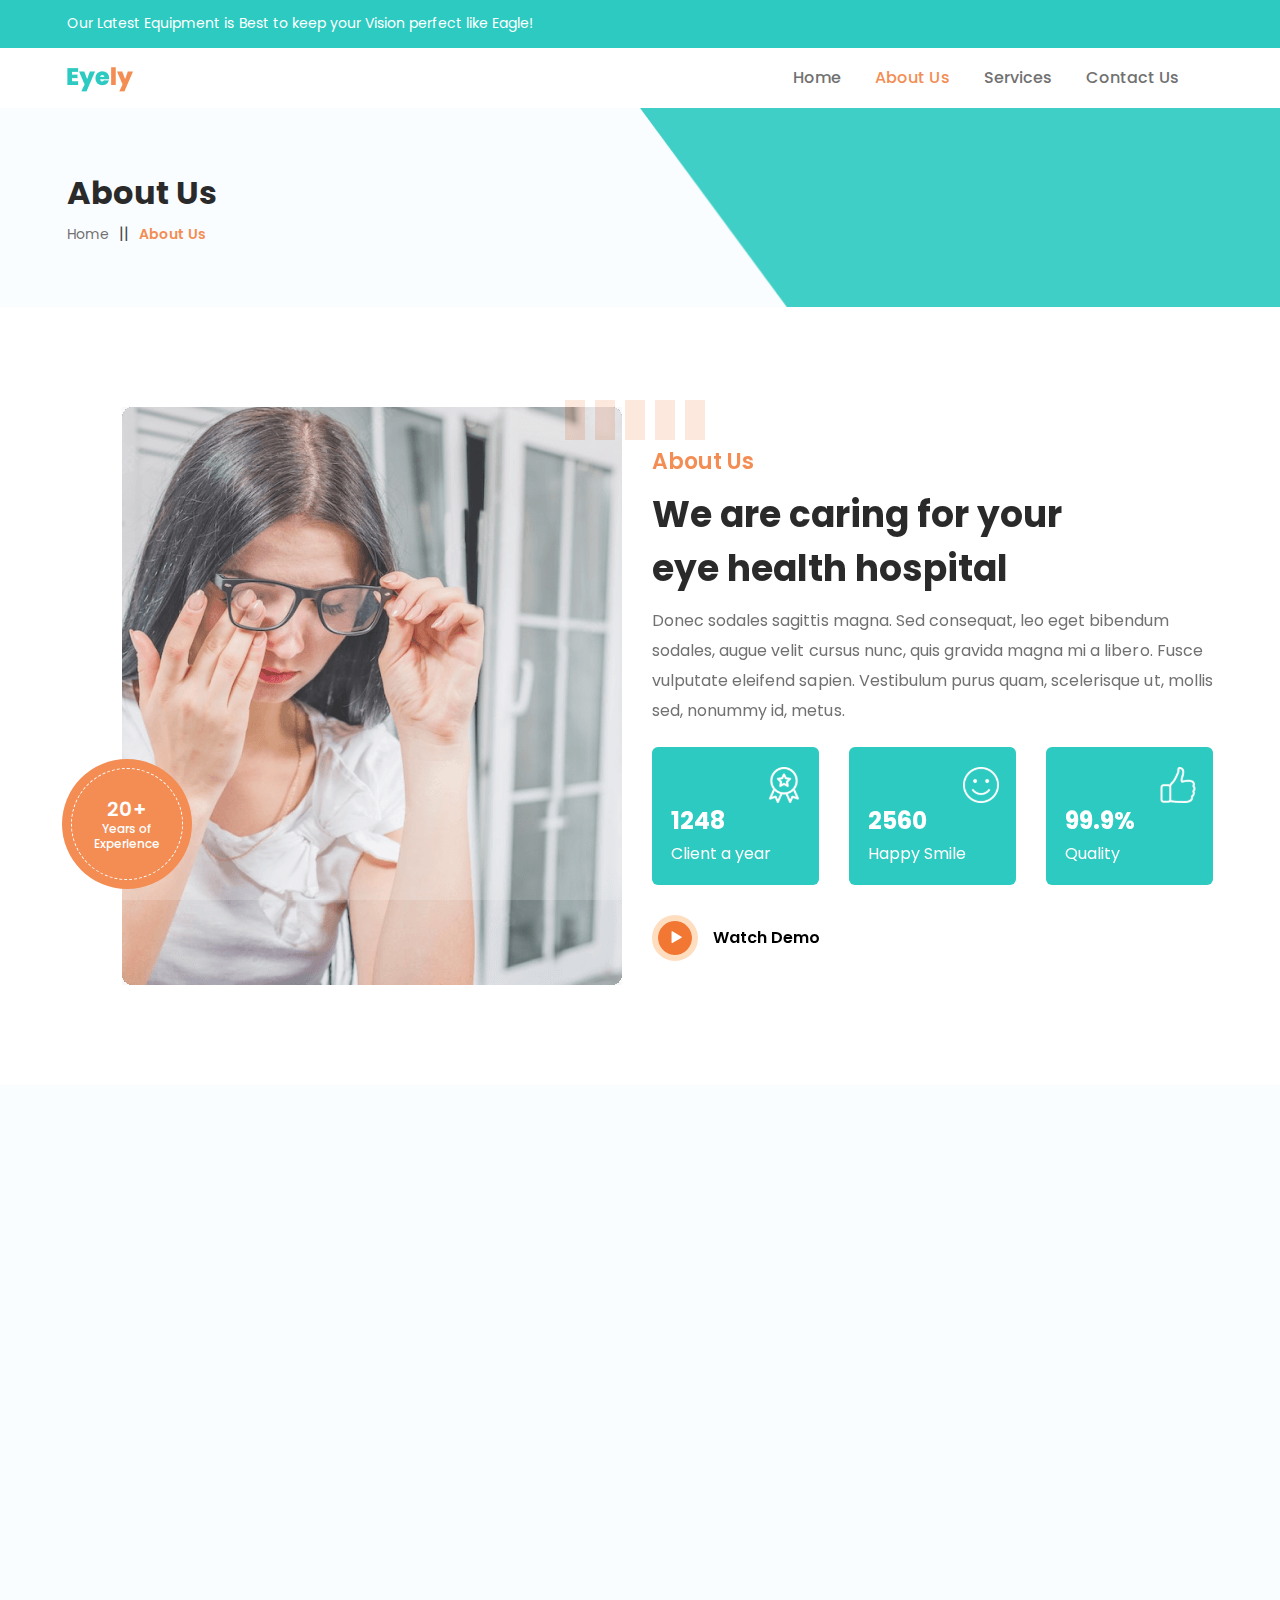
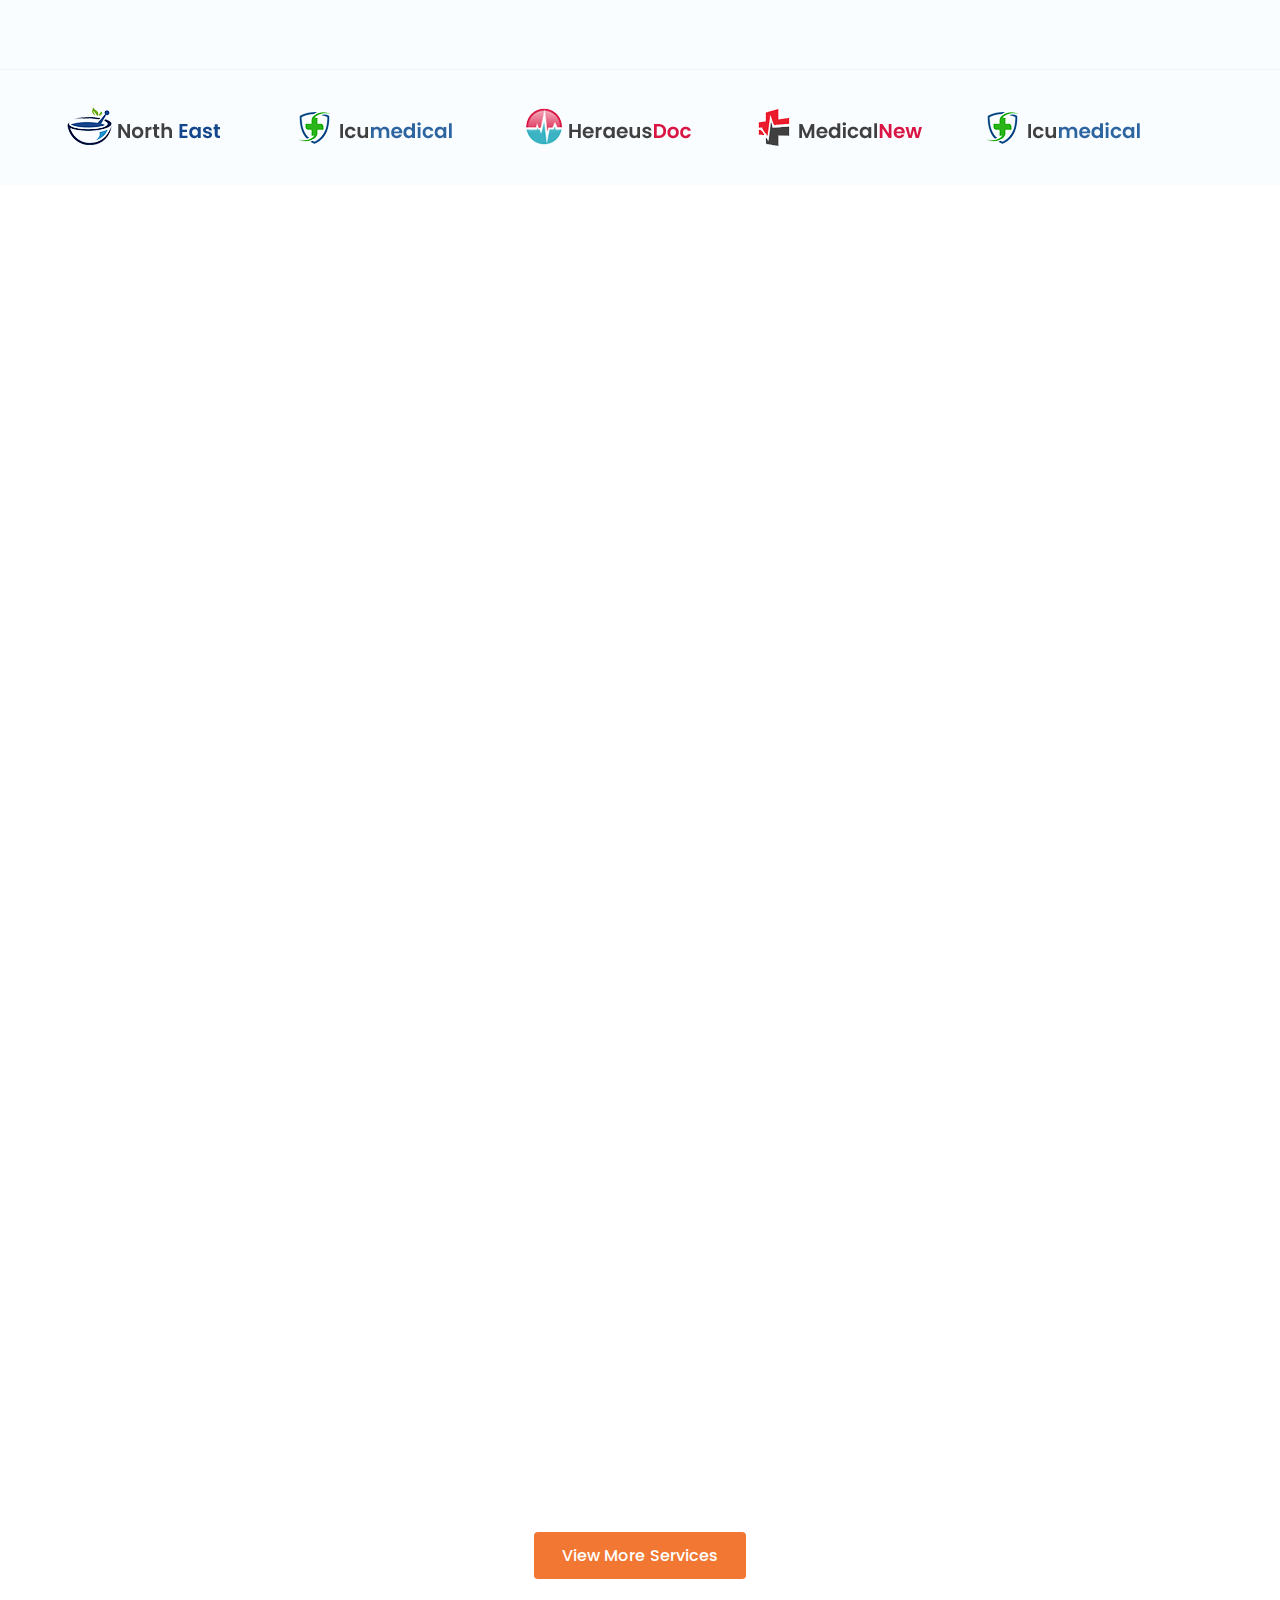
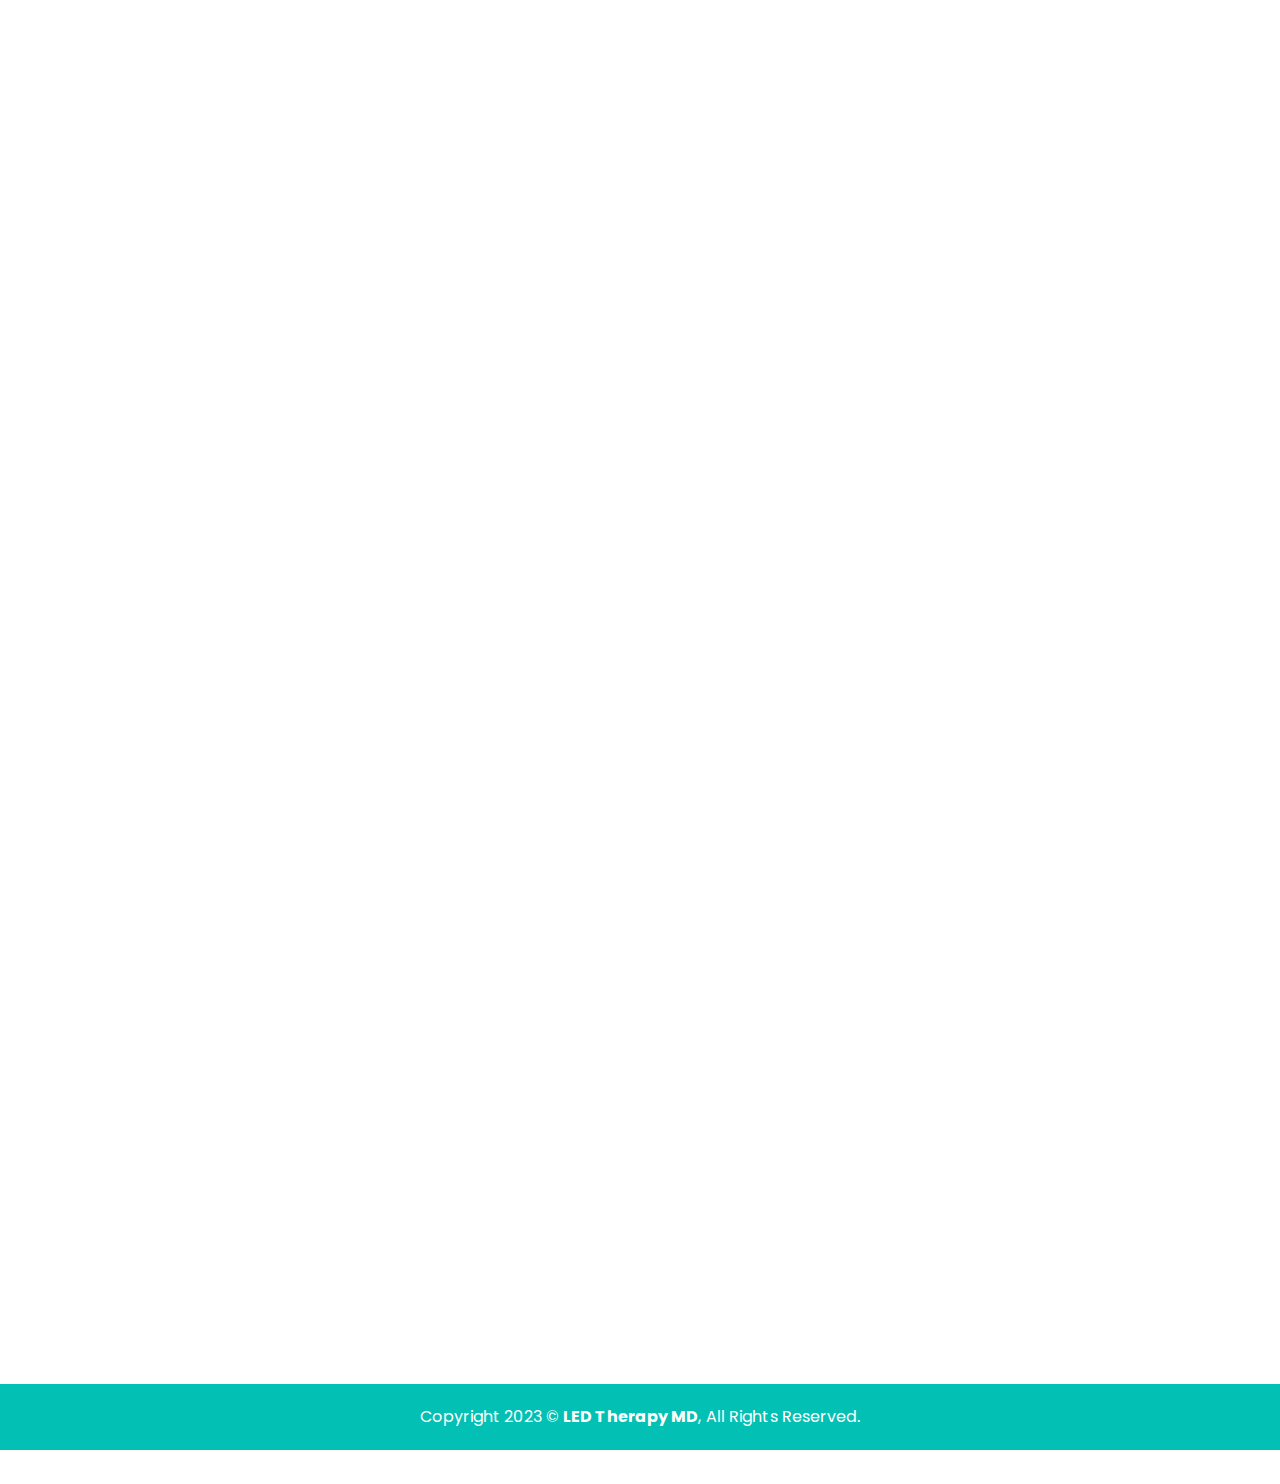
==== commit 71821ccb: "main" ====
--- a/about-us.html
+++ b/about-us.html
@@ -5,7 +5,7 @@
 	<meta charset="UTF-8">
 	<meta http-equiv="X-UA-Compatible" content="IE=edge">
 	<meta name="viewport" content="width=device-width, initial-scale=1.0">
-	<link rel="icon" type="image/x-icon" href="http://eyely.bracesol.com/assets/images/eyely-favicon.png">
+	<link rel="icon" type="image/x-icon" href="/assets/images/eyely-favicon.png">
 	<title> About Us </title>
 	<link href="assets/css/style.css" type="text/css" rel="stylesheet" media="all">
 	<link href="assets/css/heo-css-lib.css" type="text/css" rel="stylesheet" media="all">
@@ -68,7 +68,7 @@
 				<div class="row">
 						<div class="heo-nav-bar-main">
 								<nav class="navbar navbar-expand-lg ">
-										<a class="navbar-brand " href="index.html"><img src="http://eyely.bracesol.com/assets/images/Eyely-logo.png" alt="all"></a>
+										<a class="navbar-brand " href="index.html"><img src="/assets/images/Eyely-logo.png" alt="all"></a>
 										<button class="navbar-toggler" type="button" data-bs-toggle="collapse" data-bs-target="#navbarNavDropdown" aria-controls="navbarNavDropdown" aria-expanded="false" aria-label="Toggle navigation">
 												<span class="navbar-toggler-icon"><span class="iconify" data-icon="uim:bars"></span></span>
 										</button>
@@ -122,7 +122,7 @@
 		    <div class="row">
 			<div class="col-lg-6 col-md-6 col-sm-12 col-12">
 			    <div class="heo-au-main-img" data-aos="fade-up">
-				<img src="http://eyely.bracesol.com/assets/images/about-us.png" alt="all">
+				<img src="/assets/images/about-us.png" alt="all">
 				<div class="heo-au-exp-20">
 				    <p>20+
 					<small>Years of
@@ -144,7 +144,7 @@
 				<div class="heo-au-acheivments" data-aos="fade-up">
 				    <div class="heo-au-ac-item">
 					<div class="au-ac-icon">
-					    <img src="http://eyely.bracesol.com/assets/images/medal.svg" alt="all">
+					    <img src="/assets/images/medal.svg" alt="all">
 					</div>
 					<div class="au-ac-content">
 					    <h4>1248</h4>
@@ -153,7 +153,7 @@
 				    </div>
 				    <div class="heo-au-ac-item">
 					<div class="au-ac-icon">
-					    <img src="http://eyely.bracesol.com/assets/images/happiness.svg" alt="all">
+					    <img src="/assets/images/happiness.svg" alt="all">
 					</div>
 					<div class="au-ac-content">
 					    <h4>2560</h4>
@@ -162,7 +162,7 @@
 				    </div>
 				    <div class="heo-au-ac-item">
 					<div class="au-ac-icon">
-					    <img src="http://eyely.bracesol.com/assets/images/like.svg" alt="all">
+					    <img src="/assets/images/like.svg" alt="all">
 					</div>
 					<div class="au-ac-content">
 					    <h4>99.9%</h4>
@@ -174,7 +174,7 @@
 				    <a href="about-us.html">
 					<div class="heo-au-play-bg">
 					    <p class="heo-au-play">
-						<img src="http://eyely.bracesol.com/assets/images/play.svg" alt="play">
+						<img src="/assets/images/play.svg" alt="play">
 					    </p>
 					</div>
 					<h6>Watch Demo</h6>
@@ -209,7 +209,7 @@
 					    <p>Lorem Ipsum simply dummy text of the printing and typesetting industry.</p>
 					</div>
 				    </div>
-				    <div class="heo-hiw-bottom-img"><img src="http://eyely.bracesol.com/assets/images/step-01.svg" alt="all"></div>
+				    <div class="heo-hiw-bottom-img"><img src="/assets/images/step-01.svg" alt="all"></div>
 				</div>
 			    </div>
 			    <div class="col-lg-4 col-md-6 col-sm-12 col-12">
@@ -221,7 +221,7 @@
 					    <p>Lorem Ipsum simply dummy text of the printing and typesetting industry.</p>
 					</div>
 				    </div>
-				    <div class="heo-hiw-bottom-img"><img src="http://eyely.bracesol.com/assets/images/step-02.svg" alt="all"></div>
+				    <div class="heo-hiw-bottom-img"><img src="/assets/images/step-02.svg" alt="all"></div>
 				</div>
 			    </div>
 			    <div class="col-lg-4 col-md-6 col-sm-12 col-12">
@@ -233,7 +233,7 @@
 					    <p>Lorem Ipsum simply dummy text of the printing and typesetting industry.</p>
 					</div>
 				    </div>
-				    <div class="heo-hiw-bottom-img"><img src="http://eyely.bracesol.com/assets/images/step-03.svg" alt="all"></div>
+				    <div class="heo-hiw-bottom-img"><img src="/assets/images/step-03.svg" alt="all"></div>
 				</div>
 			    </div>
 			</div>
@@ -248,15 +248,15 @@
 			    <!-- Additional required wrapper -->
 			    <div class="swiper-wrapper">
 				<!-- Slides -->
-				<div class="swiper-slide"><img src="http://eyely.bracesol.com/assets/images/brand-1.png" alt="all">
-				</div>
-				<div class="swiper-slide"><img src="http://eyely.bracesol.com/assets/images/brand-6.png" alt="all">
-				</div>
-				<div class="swiper-slide"><img src="http://eyely.bracesol.com/assets/images/brand-4.png" alt="all">
-				</div>
-				<div class="swiper-slide"><img src="http://eyely.bracesol.com/assets/images/brand-5.png" alt="all">
-				</div>
-				<div class="swiper-slide"><img src="http://eyely.bracesol.com/assets/images/brand-6.png" alt="all">
+				<div class="swiper-slide"><img src="/assets/images/brand-1.png" alt="all">
+				</div>
+				<div class="swiper-slide"><img src="/assets/images/brand-6.png" alt="all">
+				</div>
+				<div class="swiper-slide"><img src="/assets/images/brand-4.png" alt="all">
+				</div>
+				<div class="swiper-slide"><img src="/assets/images/brand-5.png" alt="all">
+				</div>
+				<div class="swiper-slide"><img src="/assets/images/brand-6.png" alt="all">
 				</div>
 			    </div>
 			    <!-- If we need navigation buttons -->
@@ -284,9 +284,9 @@
 			    <div class="heo-ecs-list" data-aos="fade-up">
 				<div class="heo-ecs-img">
 				    <div class="heo-ecs-banner-img">
-					<a href="services-detail.html"><img src="http://eyely.bracesol.com/assets/images/ecs-1.png" alt="all"></a>
-				    </div>
-				    <div class="hec-ecs-img-icon heo-btn-primary"><img src="http://eyely.bracesol.com/assets/images/testing-glasses.svg" alt="all"></div>
+					<a href="services-detail.html"><img src="/assets/images/ecs-1.png" alt="all"></a>
+				    </div>
+				    <div class="hec-ecs-img-icon heo-btn-primary"><img src="/assets/images/testing-glasses.svg" alt="all"></div>
 				</div>
 				<div class="heo-ecs-text">
 				    <h4><a href="services-detail.html">Surgical Procedure</a></h4>
@@ -298,7 +298,7 @@
 					</a>
 				    </div>
 				</div>
-				<div class="heo-ecs-bottom-img"><img src="http://eyely.bracesol.com/assets/images/ecs-muted-img-1.png" alt="all"></div>
+				<div class="heo-ecs-bottom-img"><img src="/assets/images/ecs-muted-img-1.png" alt="all"></div>
 			    </div>
 			</div>
 
@@ -306,9 +306,9 @@
 			    <div class="heo-ecs-list" data-aos="fade-up">
 				<div class="heo-ecs-img">
 				    <div class="heo-ecs-banner-img">
-					<a href="services-detail.html"><img src="http://eyely.bracesol.com/assets/images/ecs-2.png" alt="all"></a>
-				    </div>
-				    <div class="hec-ecs-img-icon  heo-btn-primary heo-btn-primary"><img src="http://eyely.bracesol.com/assets/images/eye1.svg" alt="all"></div>
+					<a href="services-detail.html"><img src="/assets/images/ecs-2.png" alt="all"></a>
+				    </div>
+				    <div class="hec-ecs-img-icon  heo-btn-primary heo-btn-primary"><img src="/assets/images/eye1.svg" alt="all"></div>
 				</div>
 				<div class="heo-ecs-text">
 				    <h4><a href="services-detail.html">Laser Lasik</a></h4>
@@ -320,16 +320,16 @@
 					</a>
 				    </div>
 				</div>
-				<div class="heo-ecs-bottom-img"><img src="http://eyely.bracesol.com/assets/images/ecs-muted-img-2.png" alt="all"></div>
+				<div class="heo-ecs-bottom-img"><img src="/assets/images/ecs-muted-img-2.png" alt="all"></div>
 			    </div>
 			</div>
 			<div class="col-lg-4 col-md-6 col-sm-6 col-12">
 			    <div class="heo-ecs-list" data-aos="fade-up">
 				<div class="heo-ecs-img">
 				    <div class="heo-ecs-banner-img">
-					<a href="services-detail.html"><img src="http://eyely.bracesol.com/assets/images/ecs-3.png" alt="all"></a>
-				    </div>
-				    <div class="hec-ecs-img-icon  heo-btn-primary"><img src="http://eyely.bracesol.com/assets/images/laser-surgery.svg" alt="all"></div>
+					<a href="services-detail.html"><img src="/assets/images/ecs-3.png" alt="all"></a>
+				    </div>
+				    <div class="hec-ecs-img-icon  heo-btn-primary"><img src="/assets/images/laser-surgery.svg" alt="all"></div>
 				</div>
 				<div class="heo-ecs-text">
 
@@ -344,16 +344,16 @@
 					</a>
 				    </div>
 				</div>
-				<div class="heo-ecs-bottom-img"><img src="http://eyely.bracesol.com/assets/images/ecs-muted-img-3.png" alt="all"></div>
+				<div class="heo-ecs-bottom-img"><img src="/assets/images/ecs-muted-img-3.png" alt="all"></div>
 			    </div>
 			</div>
 			<div class="col-lg-4 col-md-6 col-sm-6 col-12">
 			    <div class="heo-ecs-list" data-aos="fade-up">
 				<div class="heo-ecs-img">
 				    <div class="heo-ecs-banner-img">
-					<a href="services-detail.html"><img src="http://eyely.bracesol.com/assets/images/ecs-4.png" alt="all"></a>
-				    </div>
-				    <div class="hec-ecs-img-icon  heo-btn-primary"><img src="http://eyely.bracesol.com/assets/images/red-eyes.svg" alt="all"></div>
+					<a href="services-detail.html"><img src="/assets/images/ecs-4.png" alt="all"></a>
+				    </div>
+				    <div class="hec-ecs-img-icon  heo-btn-primary"><img src="/assets/images/red-eyes.svg" alt="all"></div>
 				</div>
 				<div class="heo-ecs-text">
 
@@ -367,16 +367,16 @@
 					</a>
 				    </div>
 				</div>
-				<div class="heo-ecs-bottom-img"><img src="http://eyely.bracesol.com/assets/images/ecs-muted-img-4.png" alt="all"></div>
+				<div class="heo-ecs-bottom-img"><img src="/assets/images/ecs-muted-img-4.png" alt="all"></div>
 			    </div>
 			</div>
 			<div class="col-lg-4 col-md-6 col-sm-6 col-12">
 			    <div class="heo-ecs-list" data-aos="fade-up">
 				<div class="heo-ecs-img">
 				    <div class="heo-ecs-banner-img">
-					<a href="services-detail.html"><img src="http://eyely.bracesol.com/assets/images/ecs-5.png" alt="all"></a>
-				    </div>
-				    <div class="hec-ecs-img-icon  heo-btn-primary"><img src="http://eyely.bracesol.com/assets/images/laser-surgery-1.svg" alt="all"></div>
+					<a href="services-detail.html"><img src="/assets/images/ecs-5.png" alt="all"></a>
+				    </div>
+				    <div class="hec-ecs-img-icon  heo-btn-primary"><img src="/assets/images/laser-surgery-1.svg" alt="all"></div>
 				</div>
 				<div class="heo-ecs-text">
 
@@ -390,16 +390,16 @@
 					</a>
 				    </div>
 				</div>
-				<div class="heo-ecs-bottom-img"><img src="http://eyely.bracesol.com/assets/images/ecs-muted-img-5.png" alt="all"></div>
+				<div class="heo-ecs-bottom-img"><img src="/assets/images/ecs-muted-img-5.png" alt="all"></div>
 			    </div>
 			</div>
 			<div class="col-lg-4 col-md-6 col-sm-6 col-12">
 			    <div class="heo-ecs-list" data-aos="fade-up">
 				<div class="heo-ecs-img">
 				    <div class="heo-ecs-banner-img">
-					<a href="services-detail.html"><img src="http://eyely.bracesol.com/assets/images/ecs-6.png" alt="all"></a>
-				    </div>
-				    <div class="hec-ecs-img-icon  heo-btn-primary"><img src="http://eyely.bracesol.com/assets/images/lens-holder-1.svg" alt="all"></div>
+					<a href="services-detail.html"><img src="/assets/images/ecs-6.png" alt="all"></a>
+				    </div>
+				    <div class="hec-ecs-img-icon  heo-btn-primary"><img src="/assets/images/lens-holder-1.svg" alt="all"></div>
 				</div>
 				<div class="heo-ecs-text">
 
@@ -413,7 +413,7 @@
 					</a>
 				    </div>
 				</div>
-				<div class="heo-ecs-bottom-img"><img src="http://eyely.bracesol.com/assets/images/ecs-muted-img-6.png" alt="all"></div>
+				<div class="heo-ecs-bottom-img"><img src="/assets/images/ecs-muted-img-6.png" alt="all"></div>
 			    </div>
 			</div>
 
@@ -446,7 +446,7 @@
 					<!-- Slides -->
 					<div class="swiper-slide">
 					    <div class="heo-cilent-fb-inner">
-						<div class="heo-client-fb-img"><img src="http://eyely.bracesol.com/assets/images/Ellipse-1977.png" alt="all"></div>
+						<div class="heo-client-fb-img"><img src="/assets/images/Ellipse-1977.png" alt="all"></div>
 						<div class="client-fb-name">
 						    <h5>Isabel jhon</h5>
 						    <h6>Manager</h6>
@@ -461,7 +461,7 @@
 					</div>
 					<div class="swiper-slide">
 					    <div class="heo-cilent-fb-inner">
-						<div class="heo-client-fb-img"><img src="http://eyely.bracesol.com/assets/images/client-img.png" alt="all"></div>
+						<div class="heo-client-fb-img"><img src="/assets/images/client-img.png" alt="all"></div>
 						<div class="client-fb-name">
 						    <h5>Marley</h5>
 						    <h6>Coordinator</h6>
@@ -476,7 +476,7 @@
 					</div>
 					<div class="swiper-slide">
 					    <div class="heo-cilent-fb-inner">
-						<div class="heo-client-fb-img"><img src="http://eyely.bracesol.com/assets/images/warren.png" alt="all"></div>
+						<div class="heo-client-fb-img"><img src="/assets/images/warren.png" alt="all"></div>
 						<div class="client-fb-name">
 						    <h4>Warren</h4>
 						    <h6>Director</h6>
@@ -542,7 +542,7 @@
 										<div class="col-lg-4 col-md-4 col-sm-12 col-12">
 												<div class="heo-footer-information">
 														<div class="heo-footer-log-head">
-																<div class="heo-footer-logo" data-aos="fade-up"><img src="http://eyely.bracesol.com/assets/images/Eyely-logo.png" alt="all"></div>
+																<div class="heo-footer-logo" data-aos="fade-up"><img src="/assets/images/Eyely-logo.png" alt="all"></div>
 																<p data-aos="fade-up">Nam quam nunc, blandit vel, luctus pulvinar, hendrerit id, lorem. Maecenas nec odio et ante tincidunt tempus. Donec vitae sapien ut libero venenatis faucibus.Etiam sit amet </p>
 														</div>
 
@@ -580,57 +580,57 @@
 														<div class="row" data-aos="fade-up">
 																<div class="col-xl-3 col-lg-4 col-md-6 col-sm-4 col-3">
 																		<div class="heo-best-gallery-img">
-																				<a data-fancybox="ftr-gallery" data-src="http://eyely.bracesol.com/assets/images/Rectangle-1640.png">
-																						<img src="http://eyely.bracesol.com/assets/images/Rectangle-1640.png" class="heo-blog-img-responsive" alt="Trail">
-																				</a>
-																		</div>
-																</div>
-																<div class="col-xl-3 col-lg-4 col-md-6 col-sm-4 col-3">
-																		<div class="heo-best-gallery-img">
-																				<a data-fancybox="ftr-gallery" data-src="http://eyely.bracesol.com/assets/images/Rectangle-1641.png">
-																						<img src="http://eyely.bracesol.com/assets/images/Rectangle-1641.png" class="heo-blog-img-responsive" alt="Trail">
-																				</a>
-																		</div>
-																</div>
-																<div class="col-xl-3 col-lg-4 col-md-6 col-sm-4 col-3">
-																		<div class="heo-best-gallery-img">
-																				<a data-fancybox="ftr-gallery" data-src="http://eyely.bracesol.com/assets/images/Rectangle-1642.png">
-																						<img src="http://eyely.bracesol.com/assets/images/Rectangle-1642.png" class="heo-blog-img-responsive" alt="Trail">
-																				</a>
-																		</div>
-																</div>
-																<div class="col-xl-3 col-lg-4 col-md-6 col-sm-4 col-3">
-																		<div class="heo-best-gallery-img">
-																				<a data-fancybox="ftr-gallery" data-src="http://eyely.bracesol.com/assets/images/Rectangle-1643.png">
-																						<img src="http://eyely.bracesol.com/assets/images/Rectangle-1643.png" class="heo-blog-img-responsive" alt="Trail">
-																				</a>
-																		</div>
-																</div>
-																<div class="col-xl-3 col-lg-4 col-md-6 col-sm-4 col-3">
-																		<div class="heo-best-gallery-img">
-																				<a data-fancybox="ftr-gallery" data-src="http://eyely.bracesol.com/assets/images/Rectangle-1644.png">
-																						<img src="http://eyely.bracesol.com/assets/images/Rectangle-1644.png" class="heo-blog-img-responsive" alt="Trail">
-																				</a>
-																		</div>
-																</div>
-																<div class="col-xl-3 col-lg-4 col-md-6 col-sm-4 col-3">
-																		<div class="heo-best-gallery-img">
-																				<a data-fancybox="ftr-gallery" data-src="http://eyely.bracesol.com/assets/images/Rectangle-1645.png">
-																						<img src="http://eyely.bracesol.com/assets/images/Rectangle-1645.png" class="heo-blog-img-responsive" alt="Trail">
-																				</a>
-																		</div>
-																</div>
-																<div class="col-xl-3 col-lg-4 col-md-6 col-sm-4 col-3">
-																		<div class="heo-best-gallery-img">
-																				<a data-fancybox="ftr-gallery" data-src="http://eyely.bracesol.com/assets/images/Rectangle-1646.png">
-																						<img src="http://eyely.bracesol.com/assets/images/Rectangle-1646.png" class="heo-blog-img-responsive" alt="Trail">
-																				</a>
-																		</div>
-																</div>
-																<div class="col-xl-3 col-lg-4 col-md-6 col-sm-4 col-3">
-																		<div class="heo-best-gallery-img">
-																				<a data-fancybox="ftr-gallery" data-src="http://eyely.bracesol.com/assets/images/Rectangle-1647.png">
-																						<img src="http://eyely.bracesol.com/assets/images/Rectangle-1647.png" class="heo-blog-img-responsive" alt="Trail">
+																				<a data-fancybox="ftr-gallery" data-src="/assets/images/Rectangle-1640.png">
+																						<img src="/assets/images/Rectangle-1640.png" class="heo-blog-img-responsive" alt="Trail">
+																				</a>
+																		</div>
+																</div>
+																<div class="col-xl-3 col-lg-4 col-md-6 col-sm-4 col-3">
+																		<div class="heo-best-gallery-img">
+																				<a data-fancybox="ftr-gallery" data-src="/assets/images/Rectangle-1641.png">
+																						<img src="/assets/images/Rectangle-1641.png" class="heo-blog-img-responsive" alt="Trail">
+																				</a>
+																		</div>
+																</div>
+																<div class="col-xl-3 col-lg-4 col-md-6 col-sm-4 col-3">
+																		<div class="heo-best-gallery-img">
+																				<a data-fancybox="ftr-gallery" data-src="/assets/images/Rectangle-1642.png">
+																						<img src="/assets/images/Rectangle-1642.png" class="heo-blog-img-responsive" alt="Trail">
+																				</a>
+																		</div>
+																</div>
+																<div class="col-xl-3 col-lg-4 col-md-6 col-sm-4 col-3">
+																		<div class="heo-best-gallery-img">
+																				<a data-fancybox="ftr-gallery" data-src="/assets/images/Rectangle-1643.png">
+																						<img src="/assets/images/Rectangle-1643.png" class="heo-blog-img-responsive" alt="Trail">
+																				</a>
+																		</div>
+																</div>
+																<div class="col-xl-3 col-lg-4 col-md-6 col-sm-4 col-3">
+																		<div class="heo-best-gallery-img">
+																				<a data-fancybox="ftr-gallery" data-src="/assets/images/Rectangle-1644.png">
+																						<img src="/assets/images/Rectangle-1644.png" class="heo-blog-img-responsive" alt="Trail">
+																				</a>
+																		</div>
+																</div>
+																<div class="col-xl-3 col-lg-4 col-md-6 col-sm-4 col-3">
+																		<div class="heo-best-gallery-img">
+																				<a data-fancybox="ftr-gallery" data-src="/assets/images/Rectangle-1645.png">
+																						<img src="/assets/images/Rectangle-1645.png" class="heo-blog-img-responsive" alt="Trail">
+																				</a>
+																		</div>
+																</div>
+																<div class="col-xl-3 col-lg-4 col-md-6 col-sm-4 col-3">
+																		<div class="heo-best-gallery-img">
+																				<a data-fancybox="ftr-gallery" data-src="/assets/images/Rectangle-1646.png">
+																						<img src="/assets/images/Rectangle-1646.png" class="heo-blog-img-responsive" alt="Trail">
+																				</a>
+																		</div>
+																</div>
+																<div class="col-xl-3 col-lg-4 col-md-6 col-sm-4 col-3">
+																		<div class="heo-best-gallery-img">
+																				<a data-fancybox="ftr-gallery" data-src="/assets/images/Rectangle-1647.png">
+																						<img src="/assets/images/Rectangle-1647.png" class="heo-blog-img-responsive" alt="Trail">
 																				</a>
 																		</div>
 																</div>
